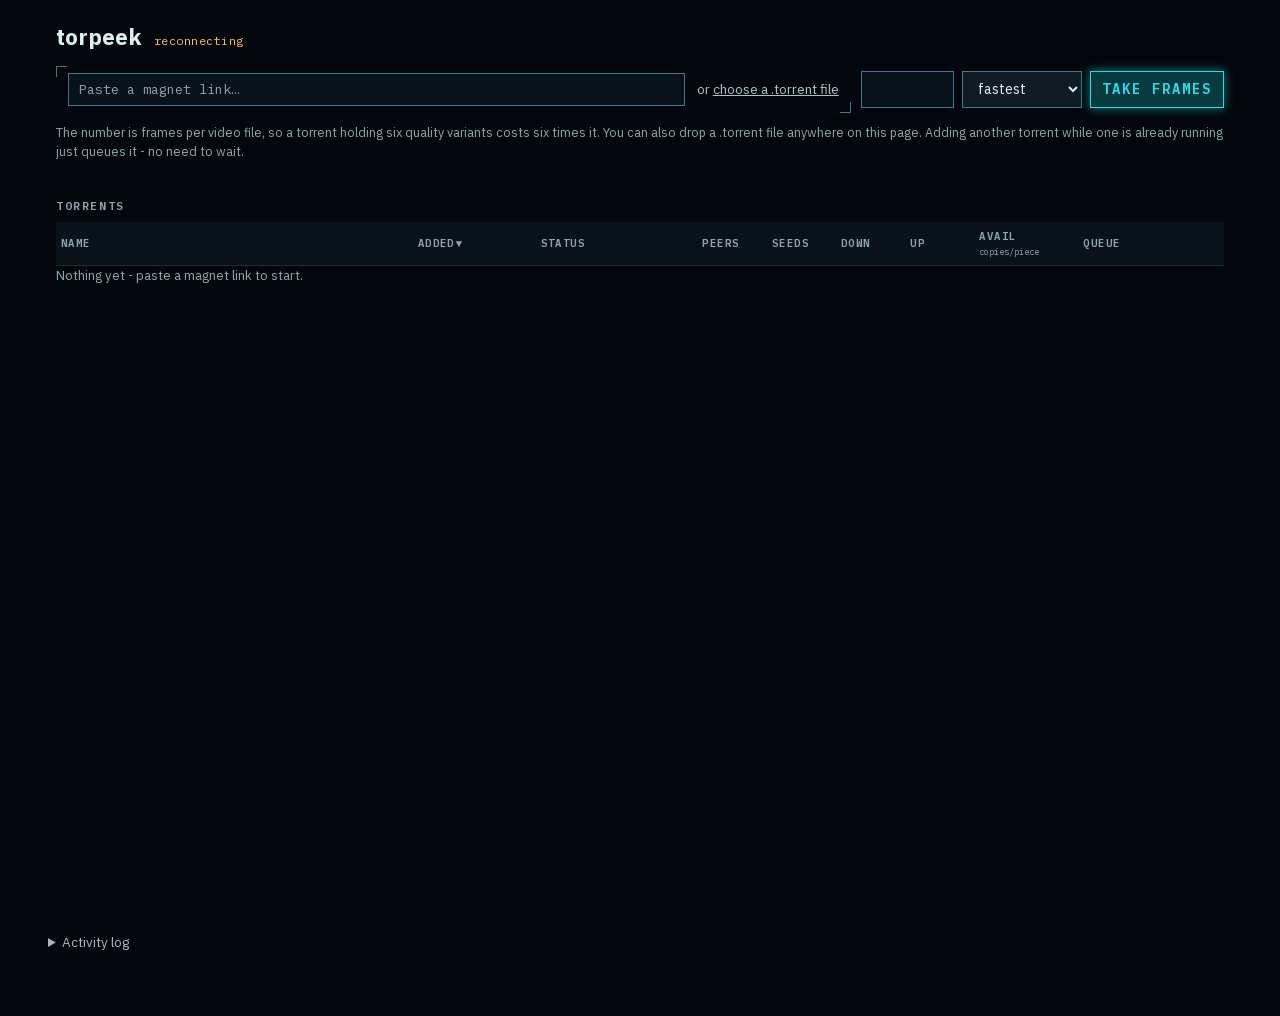
==== internal/web/assets/index.html @ 1d1e85f1 "feat(TOR-190): split app.css along its 96 section banners into area files app.css had grown to 2395 " ====
<!doctype html>
<html lang="en">
<head>
<meta charset="utf-8">
<meta name="viewport" content="width=device-width, initial-scale=1">
<title>torpeek</title>
<!-- Every reference here is relative on purpose. The UI has to work under an
     arbitrary base path such as /torpeek behind a reverse proxy, and a single
     leading slash anywhere would break that (REQUIREMENTS.md section 3.3). -->
<!-- tokens.css first, then app.css's own former contents split by area
     (TOR-190), each its own <link> rather than an @import - extending
     TOR-189's decision rather than switching away from it partway through:
     no build step ever inlines an @import away, so an @import chain would be
     a serial fetch waterfall (the browser cannot discover the next
     stylesheet until it has parsed the one before it), where a flat list of
     <link>s here lets the browser fetch all of them in parallel and keeps
     the load order - which IS load-bearing, see filelist.css's own header
     comment on the one pair of rules that still depends on it - visible in
     this file instead of hidden inside a CSS-level import.

     base.css (page shell) comes first, ahead of every area file, for the
     same reason tokens.css comes first of all: the typeface and the page's
     bare element reset are read by everything after them. The six area
     files that follow are ordered top-to-bottom the way they appear in the
     page (intake, table, the table row's own detail, the file list nested
     inside that, the frame panel nested inside THAT), then the compare
     dialog, which stands apart from the table entirely. -->
<link rel="stylesheet" href="tokens.css">
<link rel="stylesheet" href="base.css">
<link rel="stylesheet" href="intake.css">
<link rel="stylesheet" href="table.css">
<link rel="stylesheet" href="detail.css">
<link rel="stylesheet" href="filelist.css">
<link rel="stylesheet" href="framepanel.css">
<link rel="stylesheet" href="compare.css">
</head>
<body>
<div class="workspace">
  <div class="main">
    <section id="intake" class="intake">
      <!-- The page's title and its live connection indicator, moved in here
           from the left panel TOR-168 removed (see that ticket's own
           description for the panel's full former shape). Ahead of the input
           row per the project owner's call: this section is sticky, so the
           two travel with it and stay reachable without scrolling back up. -->
      <div class="intake-head">
        <h1>torpeek</h1>
        <span id="status" class="status">connecting</span>
      </div>
      <form id="start" autocomplete="off">
        <div id="dropzone" class="dropzone">
          <input id="source" name="source" type="text" spellcheck="false"
                 placeholder="Paste a magnet link…">
          <label class="browse">
            or <span class="link">choose a .torrent file</span>
            <input id="file-input" type="file" accept=".torrent" hidden>
          </label>
        </div>
        <div class="controls">
          <input id="count" name="count" type="number" min="1" step="1" inputmode="numeric"
                 aria-label="Frames per video file" title="Frames per video file">
          <select id="mode" name="mode">
            <option value="min-time">fastest</option>
            <option value="min-traffic">least traffic</option>
          </select>
          <button id="go" type="submit">Take frames</button>
        </div>
      </form>
      <p class="hint">The number is frames per video file, so a torrent holding six quality variants costs six times
        it. You can also drop a .torrent file anywhere on this page. Adding another torrent while one is
        already running just queues it - no need to wait.</p>
      <p id="error" class="error" hidden></p>
    </section>

    <!-- The torrent table, and since TOR-138 the whole of the detail too: a
         row expands and its own detail renders in a second row directly
         beneath it, rather than in one shared pane below the table. There is
         no #detail element any more, and no empty-state paragraph under the
         table either - a closed row shows nothing, which needs no sentence to
         explain it, and the one genuinely empty state (no torrents at all)
         already has #run-list-empty. app.js builds both rows per entry, so
         the tbody below stays empty here. -->
    <section id="runs" class="runs">
      <h2 class="runs-title">Torrents</h2>
      <div class="run-table-wrap">
        <table id="run-table" class="run-table">
          <thead>
            <tr>
              <th scope="col" data-sort="name" tabindex="0" role="button" aria-sort="none">Name</th>
              <th scope="col" data-sort="when" tabindex="0" role="button" aria-sort="descending">Added</th>
              <th scope="col" data-sort="status" tabindex="0" role="button" aria-sort="none">Status</th>
              <th scope="col" class="run-actions-header" aria-hidden="true"></th>
            </tr>
          </thead>
          <tbody id="run-list"></tbody>
        </table>
      </div>
      <p id="run-list-empty" class="run-list-empty">Nothing yet - paste a magnet link to start.</p>
    </section>
  </div>
</div>

<details id="log-details" class="log-details">
  <summary>Activity log</summary>
  <pre id="log" class="log"></pre>
</details>

<div id="drop-overlay" class="drop-overlay" hidden>
  <p>Drop the .torrent file to start</p>
</div>

<!-- Comparing two runs by FLIPPING, not by tiling (TOR-109). The whole point
     of the markup below is that nothing above .compare-stage, and nothing
     inside it, changes when the arm changes: the two shots are stacked on the
     same rectangle and only their visibility is toggled, so the picture is in
     exactly the same place one keypress later and the eye compares against
     its own afterimage. Everything that DOES change on a flip - which arm is
     live - is either a colour or sits below the picture. -->
<dialog id="compare" class="compare">
  <button id="compare-close" class="lightbox-close" type="button" aria-label="Close">&times;</button>
  <header class="compare-head">
    <label class="compare-arm" data-arm="a">
      <span class="compare-key" aria-hidden="true">1</span>
      <select id="compare-a" class="compare-pick" aria-label="The first set to compare"></select>
    </label>
    <label class="compare-arm" data-arm="b">
      <span class="compare-key" aria-hidden="true">2</span>
      <select id="compare-b" class="compare-pick" aria-label="The second set to compare"></select>
    </label>
  </header>

  <!-- tabindex, so the keys work the moment it opens without a person having
       to find something to focus first; the buttons below do the same jobs
       for anyone who would rather press a control than learn a key. -->
  <div id="compare-stage" class="compare-stage" tabindex="0" role="button"
       aria-label="The frame - press to flip to the other set">
    <img id="compare-shot-a" class="compare-shot" data-arm="a" alt="">
    <img id="compare-shot-b" class="compare-shot" data-arm="b" alt="">
    <div id="compare-gap" class="compare-gap"><span id="compare-gap-code" class="compare-gap-code"></span></div>
  </div>

  <p class="compare-bar">
    <button id="compare-prev" class="compare-step" type="button" aria-label="The previous position">&lsaquo;</button>
    <span id="compare-place" class="compare-place"></span>
    <button id="compare-next" class="compare-step" type="button" aria-label="The next position">&rsaquo;</button>
    <button id="compare-flip" class="compare-flip" type="button">Flip</button>
    <span id="compare-times" class="compare-times"></span>
  </p>
  <p id="compare-note" class="compare-note"></p>
  <p class="compare-keys">← → position · space, ↑ ↓ or click flips · 1 2 pick a set · esc closes</p>
</dialog>

<!-- The frame, full size (TOR-172). The panel is HUD chrome in the reference
     sheet's language - hard corners, three L-brackets, one chamfered corner,
     an uppercase label tab riding the top strip - and the picture inside it
     obeys four rules: fits at 100% means drawn at 100% (never upscaled), does
     not fit means scaled down to fit, a click goes to 100% and pans, and it
     never spills out of the panel. app.css holds the chrome and the panel's
     own arithmetic; app.js holds the scaling, the pan and its clamp.

     #lightbox-view is the new element and it is load-bearing twice over: it
     is the window the picture is clipped to (overflow: hidden, so "never
     spills out" cannot be got wrong), and its box is what app.js measures to
     decide the fit. The close button and the caption live INSIDE it on
     purpose - both sit over the footage, both carry their own ground for it
     (TOR-122), and both stay put while the picture pans beneath them. -->
<dialog id="lightbox" class="lightbox">
  <p class="lightbox-bar">
    <span class="lightbox-tab">
      <span class="lightbox-chev" aria-hidden="true">&rsaquo;&rsaquo;</span>
      frame
      <!-- The zoom readout, and the one thing in this panel wearing --accent:
           it is the state, not decoration. aria-live so a change announces
           itself to anyone who cannot see the pill fill. -->
      <span id="lightbox-zoom" class="lightbox-zoom" aria-live="polite">fit</span>
    </span>
    <span class="lightbox-ticks" aria-hidden="true"></span>
  </p>
  <div id="lightbox-view" class="lightbox-view" tabindex="0" role="button"
       aria-label="The frame - press to zoom to 100%, then the arrow keys pan it">
    <img id="lightbox-img" alt="">
    <button id="lightbox-close" class="lightbox-close" type="button" aria-label="Close">&times;</button>
    <p id="lightbox-caption" class="lightbox-caption"></p>
  </div>
  <p class="lightbox-keys">click zooms to 100% &middot; &larr; &uarr; &rarr; &darr; or the mouse pans &middot; esc closes</p>
  <!-- The two corners the dialog's own ::before/::after cannot reach: a
       bottom-left bracket and the stroke along the chamfer. A direct child of
       the dialog, NOT of the view - every bracket sits in one of the panel's
       label strips, off the footage, because a hairline in a single colour
       over arbitrary picture content is TOR-122's problem with no scrim
       available to solve it. -->
  <span class="lightbox-marks" aria-hidden="true"></span>
</dialog>

<script src="app.js"></script>
</body>
</html>
---- internal/web/assets/tokens.css ----
/* THE DESIGN SYSTEM, ON ITS OWN (TOR-189).
   Split out of app.css, where :root had grown into a real, portable design
   system - the whole palette, the type scale, the spacing rhythm and both
   glow tokens - sitting inside a 2560-line file of component rules that had
   nothing to do with any of it.

   LOADED BY A SECOND <link>, ahead of app.css, not by an @import inside
   app.css - see index.html. That is the one decision this ticket asks for,
   and it is not cosmetic: an @import would still leave this file a plain,
   separate stylesheet on disk, but it would bury that fact inside app.css's
   own request, so nothing in index.html would say a consumer could take just
   the design system. A second top-level <link> makes tokens.css a first-
   class, independently linkable resource - the actual mechanism by which
   someone wanting torpeek's colours, type and spacing WITHOUT its 2560 lines
   of .dropzone/.run-table/.compare-stage component rules can do it, by
   linking this one file and nothing else. It also keeps the dependency
   honest in the markup rather than hidden in a CSS-level import: app.css's
   component rules read var(--bg) etc. with no fallback, so app.css depends
   on this file loading first, and two ordered <link> tags say so where a
   reader of index.html can see it. @import has a second, unrelated cost this
   project cannot spend anywhere else: NO BUILD STEP means it would never be
   inlined away, so it would be a permanent extra network round-trip (the
   browser cannot discover tokens.css until it has fetched and parsed
   app.css) instead of the two parallel fetches a <link> pair gets for free.

   TOR-126 still applies: one theme, so no media query and no [data-theme]
   selector belongs here, same as it never belonged in app.css.

   Every comment below is unchanged from :root's original home in app.css -
   they explain what each token MEANS, not where the rule happens to live,
   so nothing needed rewriting to travel with it. */

:root {
  /* The design system, introduced by TOR-113. Before this the file carried
     twenty colour literals at their points of use, no custom properties, no
     theme handling and no font-family at all - so the UI rendered in
     whatever the browser defaulted to, over system chrome, with green
     accents. Everything visual now comes from here.

     The palette is variant B++ from the TOR-112 survey, chosen by the user
     after four rounds of narrowing. Its defining property is the LADDER:
     four surface values a panel can sit at, so depth is legible without
     borders. Measured, the steps are 1.070 / 1.092 / 1.129 - wider than the
     two doses it beat. If the ground is ever taken lower, do NOT take --s1
     with it, or a panel stops separating from the page.

     Single theme on purpose. B++ is dark, and there was no theme handling
     here to preserve; the light case is a second design rather than an
     inversion, and it is TOR-114. */

  /* ONE THEME, and it is a choice rather than an omission (TOR-126). torpeek
     is drawn dark, so it is drawn dark on a machine set to light too: nothing
     here reads prefers-color-scheme and nothing stamps an attribute. A second
     theme shipped briefly (TOR-114) and was removed for a reason worth
     keeping written down - because it followed the OS, the design the project
     actually chose was invisible to anyone whose system was set to light,
     which is most people, and there was no toggle to reach it with.

     What that commitment obliges: every colour on the page comes from a token
     declared right here, and body paints its own background rather than
     letting the host's ground show through. A single-theme page that inherits
     anything is a page that breaks on somebody else's default.
     TestEveryColourComesFromAToken holds the first half of that. */
  color-scheme: dark;

  /* TOR-157: one token per
     resizable run-table column rather than one shared box, because each
     column's border moves independently of the others. Read by the
     matching <th>'s own inline style (app.js sets `width: var(--col-w-KEY)`
     on each header once, at load) and overwritten in place by app.js when
     that column's border is dragged - .run-table's table-layout: fixed is
     what makes a header's width authoritative for the whole column
     regardless of a row's own content. The actions column is deliberately
     absent here: it carries no data-sort, so nothing drags its own border,
     and it keeps the plain 3.8rem app.css always gave it (see
     .run-actions-header). Defaults below match the widths this table
     already rendered at before this ticket (see .run-cell-metric and its
     siblings), so a page that has never stored anything looks unchanged. */
  --col-w-name: 20rem;
  --col-w-when: 6.5rem;
  --col-w-status: 8.75rem;
  --col-w-peers: 3.4rem;
  --col-w-seeds: 3.4rem;
  --col-w-download_bps: 3.4rem;
  --col-w-upload_bps: 3.4rem;
  --col-w-availability: 5.4rem;
  --col-w-priority: 3.4rem;

  /* The comparison stage's shape, set by app.js once per comparison from the
     first arm's own resolution (TOR-109) and never touched again while it is
     open. A layout token like the one above, and for the same kind of reason
     the divider's width is one: the stage's box must be decided BEFORE either
     frame loads and must not move afterwards, so it cannot be derived from
     whichever image happens to have arrived.

     A bare NUMBER rather than a w/h pair, which aspect-ratio accepts either
     way, because the stage also has to bound its own height (a portrait or
     4:3 source is taller than the viewport at full width) and only a number
     can be multiplied inside a calc(). */
  --compare-aspect: 1.7778;

  /* four surfaces */
  --bg:  #03070B;
  --s1:  #091218;
  --s2:  #101C24;
  --s3:  #18272F;
  /* a lift for rows under the pointer: below --s2 so hovering a row inside
     a panel does not make it look like a panel of its own */
  --hover: #16232B;

  /* TWO levels of ink carry text (TOR-158). There were three; --ink-3
     measured 4.14 / 3.87 / 3.54 / 3.14 / 3.28 against --bg / --s1 / --s2 /
     --s3 / --hover, and AA for text is 4.5, so it failed on every surface it
     was actually painted on - every muted caption, the copies/piece line,
     the magnet field's placeholder, and the em dash every absent cell
     renders. Lifting it to 4.5 would have put it within a ~1.2-1.3 contrast
     step of --ink-2 (compare the two rows below), close enough that the
     third level would stop reading as a third level - so rather than ship
     two tokens a person cannot tell apart, every point of use that is text
     folded into --ink-2, which already cleared AA everywhere. Recomputed
     after that fold, both remaining ink tokens read: */
  /*                     --bg    --s1    --s2    --s3   --hover  */
  /* --ink   (#DCEFF3):  17.02   15.91   14.57   12.91   13.51   */
  /* --ink-2 (#8CA6AF):   7.88    7.37    6.75    5.98    6.25   */
  --ink:   #DCEFF3;
  --ink-2: #8CA6AF;
  /* --ink-3 is no longer spent on text anywhere in this file - the one place
     that still reads it is .avail-swarm-dot's neutral/unknown fill (a small
     circular indicator, not text), where the applicable floor is 3.0 for a
     UI part rather than 4.5, and this value already clears it (3.87 against
     --s1, its only background). Left at its original value on purpose:
     nothing needed it to move, only text needed to stop using it. */
  --ink-3: #5C757E;

  --rule: #1A2F38;

  /* --edge (TOR-159): the resting border of an interactive control - #source,
     the frame-count number field, the mode select. Their old border was
     1px solid var(--rule) on var(--s1)/var(--s2), and --rule measures 1.36
     against --s1 - not a faint edge, no edge, since 3.0 is the floor for a
     UI part to be distinguishable at all. --rule itself is left untouched:
     it keeps doing its quiet, deliberately-near-invisible job separating
     table rows and panels elsewhere, and lifting it globally would draw
     visible lines through the whole table. --edge is a separate token for
     the different job an interactive control's edge has to do - visible at
     rest, not the accent (see --accent's own comment: nothing decorative
     wears it, and an idle input is decorative furniture, not "live" or
     "where you are"). Measured: --edge (#42778D) against --s1 is 3.83,
     against --s2 (button/select's own background) is 3.51 - both clear the
     3.0 floor with room. Focus is where the accent belongs instead: see
     the :focus-visible rules on #source, input[type="number"] and select. */
  --edge: #42778D;

  /* One accent, and it means "this is live or this is where you are" -
     nothing decorative wears it. */
  --accent:     #22E0E8;
  --accent-dim: #093A40;

  /* The semantic three, kept deliberately apart from the accent AND from
     each other. Before TOR-113 one green did duty as both the accent and
     "done", which is why a finished run and a focus ring were the same
     colour. */
  --ok:       #3BE38F;
  --ok-dim:   #0C2A1D;
  --warn:     #FFC24D;
  --warn-dim: #33260C;
  --bad:      #FF7A45;
  --bad-dim:  #331408;

  --scrim:        rgba(0, 0, 0, .66);
  --scrim-strong: rgba(0, 0, 0, .82);

  /* TWO glow tokens, and the difference is not cosmetic. box-shadow follows
     an element's BOX, so on something that paints strokes rather than a box
     - a corner bracket drawn from two borders - it paints a glowing
     rectangle, visible wherever two grounds differ. drop-shadow follows the
     painted pixels. Use --glow on a bordered chip or a filled bar; use
     --stroke-glow on anything whose shape is not its box. */
  --glow:        0 0 10px rgba(34, 224, 232, .55);
  --stroke-glow: drop-shadow(0 0 4px rgba(34, 224, 232, .7));

  /* No webfont, and that is a decision rather than an omission: torpeek is
     one folder that needs no network beyond the torrent, and it also runs
     headless on a seedbox behind somebody's proxy. A typeface fetched from
     fonts.googleapis.com would be the one part of the interface that fails
     there, silently and differently on every machine. Embedding woff2 in
     the binary is the way to a guaranteed face and would be the project's
     first binary asset - a decision worth taking on its own. */
  --sans: "Torpeek Sans", system-ui, -apple-system, "Segoe UI", Roboto, sans-serif;
  /* Every figure this tool shows is meant to be compared down a column:
     timecodes, byte counts, bits per pixel, infohashes. Monospace is
     functional here, not a costume. */
  --mono: "Torpeek Mono", ui-monospace, "SF Mono", SFMono-Regular, Menlo, Consolas, monospace;

  /* The page's own body size. A token rather than a number written into
     `body` alone because since TOR-138 there is a second place that has to
     state it: the detail renders inside the torrent table, whose rows are
     deliberately smaller (.82rem), and a detail inheriting the table's row
     size would come out a size smaller than it did in the pane it moved out
     of. Two places, one value. */
  --text: 14px;

  --track: .14em;
}
---- internal/web/assets/base.css ----
/* THE PAGE SHELL (TOR-190).
   Split out of app.css along with the rest of its 96 section banners: the
   embedded typeface (TOR-120), the page's one global reset (body/h1-h3),
   the workspace's own flex shell (.workspace/.main), and the two widgets
   that belong to the page as a whole rather than to any one feature area -
   the drag-and-drop overlay and the activity log.

   Loaded right after tokens.css and before every area file below, the same
   way tokens.css itself is loaded ahead of everything (TOR-189): the
   typeface and the page shell are read by every area that follows, so
   nothing here should depend on anything after it. Order among the area
   files below this one is NOT load-bearing on its own - each area's
   classes are its own namespace - except where a rule's own comment says
   otherwise (see table.css's .run-priority and filelist.css's
   .picker-item[data-detail] for the two places order still decides which
   value wins at equal specificity). */

/* THE TYPEFACE, EMBEDDED (TOR-120).
   Subsets of IBM Plex, Copyright 2017 IBM Corp., SIL Open Font License 1.1.
   Full licence text: packaging/licenses/fonts/OFL.txt, and in every release
   archive under licenses/fonts/. Provenance and hashes: third_party/fonts.lock.

   Presented here as "Torpeek Sans" and "Torpeek Mono" because IBM Plex is
   released `with Reserved Font Name "Plex"`, and OFL clause 3 forbids a
   Modified Version from using a reserved name as the primary name shown to
   users. Every file below is a subset, and a subset deletes glyphs, so every
   file below is a Modified Version. The rename is the licence being obeyed, not
   a disguise - the typeface is IBM Plex and the notices say so.

   Loaded by relative URL from the binary's own embedded filesystem, never from
   fonts.googleapis.com: the UI runs headless on a seedbox behind somebody's
   proxy, where an external face fails silently and differently per machine.

   Latin, Latin Extended and Cyrillic only. That is a deliberate stopping point,
   not full coverage: prose and labels are English, but the UI also renders
   torrent names, which are arbitrary text in arbitrary scripts. A name in a
   script not covered here falls through the stack in --sans/--mono to the
   system face, per glyph, and renders - it does not go tofu. Covering every
   script would cost megabytes to prevent nothing.

   The sans is one variable file per subset spanning 400-700; the mono is two
   static weights, because Google publishes no variable cut of Plex Mono. See
   third_party/fonts.lock for why that asymmetry is the smaller answer. */

@font-face {
  font-family: "Torpeek Sans";
  font-style: normal;
  font-weight: 400 700;
  font-display: swap;
  src: url("fonts/plex-sans-var-latin.woff2") format("woff2");
  unicode-range: U+0000-00FF, U+0131, U+0152-0153, U+02BB-02BC, U+02C6, U+02DA, U+02DC, U+0304, U+0308, U+0329, U+2000-206F, U+20AC, U+2122, U+2191, U+2193, U+2212, U+2215, U+FEFF, U+FFFD;
}
@font-face {
  font-family: "Torpeek Sans";
  font-style: normal;
  font-weight: 400 700;
  font-display: swap;
  src: url("fonts/plex-sans-var-latin-ext.woff2") format("woff2");
  unicode-range: U+0100-02BA, U+02BD-02C5, U+02C7-02CC, U+02CE-02D7, U+02DD-02FF, U+0304, U+0308, U+0329, U+1D00-1DBF, U+1E00-1E9F, U+1EF2-1EFF, U+2020, U+20A0-20AB, U+20AD-20C0, U+2113, U+2C60-2C7F, U+A720-A7FF;
}
@font-face {
  font-family: "Torpeek Sans";
  font-style: normal;
  font-weight: 400 700;
  font-display: swap;
  src: url("fonts/plex-sans-var-cyrillic.woff2") format("woff2");
  unicode-range: U+0301, U+0400-045F, U+0490-0491, U+04B0-04B1, U+2116;
}
@font-face {
  font-family: "Torpeek Mono";
  font-style: normal;
  font-weight: 400;
  font-display: swap;
  src: url("fonts/plex-mono-400-latin.woff2") format("woff2");
  unicode-range: U+0000-00FF, U+0131, U+0152-0153, U+02BB-02BC, U+02C6, U+02DA, U+02DC, U+0304, U+0308, U+0329, U+2000-206F, U+20AC, U+2122, U+2191, U+2193, U+2212, U+2215, U+FEFF, U+FFFD;
}
@font-face {
  font-family: "Torpeek Mono";
  font-style: normal;
  font-weight: 400;
  font-display: swap;
  src: url("fonts/plex-mono-400-latin-ext.woff2") format("woff2");
  unicode-range: U+0100-02BA, U+02BD-02C5, U+02C7-02CC, U+02CE-02D7, U+02DD-02FF, U+0304, U+0308, U+0329, U+1D00-1DBF, U+1E00-1E9F, U+1EF2-1EFF, U+2020, U+20A0-20AB, U+20AD-20C0, U+2113, U+2C60-2C7F, U+A720-A7FF;
}
@font-face {
  font-family: "Torpeek Mono";
  font-style: normal;
  font-weight: 400;
  font-display: swap;
  src: url("fonts/plex-mono-400-cyrillic.woff2") format("woff2");
  unicode-range: U+0301, U+0400-045F, U+0490-0491, U+04B0-04B1, U+2116;
}
@font-face {
  font-family: "Torpeek Mono";
  font-style: normal;
  font-weight: 600;
  font-display: swap;
  src: url("fonts/plex-mono-600-latin.woff2") format("woff2");
  unicode-range: U+0000-00FF, U+0131, U+0152-0153, U+02BB-02BC, U+02C6, U+02DA, U+02DC, U+0304, U+0308, U+0329, U+2000-206F, U+20AC, U+2122, U+2191, U+2193, U+2212, U+2215, U+FEFF, U+FFFD;
}
@font-face {
  font-family: "Torpeek Mono";
  font-style: normal;
  font-weight: 600;
  font-display: swap;
  src: url("fonts/plex-mono-600-latin-ext.woff2") format("woff2");
  unicode-range: U+0100-02BA, U+02BD-02C5, U+02C7-02CC, U+02CE-02D7, U+02DD-02FF, U+0304, U+0308, U+0329, U+1D00-1DBF, U+1E00-1E9F, U+1EF2-1EFF, U+2020, U+20A0-20AB, U+20AD-20C0, U+2113, U+2C60-2C7F, U+A720-A7FF;
}
@font-face {
  font-family: "Torpeek Mono";
  font-style: normal;
  font-weight: 600;
  font-display: swap;
  src: url("fonts/plex-mono-600-cyrillic.woff2") format("woff2");
  unicode-range: U+0301, U+0400-045F, U+0490-0491, U+04B0-04B1, U+2116;
}

/* THE TOKEN RULE MOVED (TOR-189): the whole design system that used to sit
   here as :root - the palette, the type scale, the spacing rhythm, both glow
   tokens, --col-w-* and --compare-aspect included - now lives in its own
   stylesheet, tokens.css, loaded by a second <link> ahead of this file (see
   index.html and tokens.css's own header comment for why a <link> and not an
   @import). Every comment that explains what a token MEANS travelled with it
   unchanged; only the file moved. Every :root reference elsewhere in this
   file - and there are many, in comments explaining a component's own
   colour choice - still means exactly what it always meant, just not in this
   file any more. */

body {
  margin: 0;
  font: var(--text)/1.5 var(--sans);
  background: var(--bg);
  color: var(--ink);
}

h1 { font-size: 1.4rem; margin: 0; }
h2 { font-size: 1rem; margin: 0; }
h3 {
  font-size: .72rem;
  margin: .6rem 0 .2rem;
  font-family: var(--mono);
  font-weight: 600;
  color: var(--ink-2);
  text-transform: uppercase;
  letter-spacing: var(--track);
}

/* The whole page: one column that starts with the pinned intake - which
   since TOR-168 also carries the page's title and its live connection
   indicator, the left panel's two occupants before that ticket removed the
   panel and its divider (see TOR-168's own ticket description for their
   former shape, kept accurate there in case either is wanted back) - above
   the torrent table, with the selected torrent's detail below.
   Narrow viewports drop the forced full-height minimum, which mattered when
   a second column had to be kept the same height as this one. */
.workspace {
  display: flex;
  align-items: stretch;
  min-height: 100vh;
  max-width: 76rem;
  margin: 0 auto;
}

@media (max-width: 52rem) {
  .workspace { min-height: 0; }
}

.main {
  flex: 1 1 0;
  min-width: 0;
  box-sizing: border-box;
  padding: 1.25rem 1.5rem 4rem;
}

@media (max-width: 52rem) {
  .main { padding: 1.25rem 1rem 4rem; }
}

/* Drag-and-drop feedback, shown while a file is dragged over the page. */
.drop-overlay {
  position: fixed;
  inset: 0;
  display: flex;
  align-items: center;
  justify-content: center;
  background: var(--accent-dim);
  border: .4rem dashed var(--accent);
  z-index: 10;
  pointer-events: none;
}
/* A class selector otherwise beats the UA rule for [hidden] at equal
   specificity, which would leave this shown at page load. */
.drop-overlay[hidden] { display: none; }
.drop-overlay p {
  background: var(--s1);
  color: var(--ink);
  padding: .75rem 1.25rem;
  border-radius: .5rem;
  font-size: 1.1rem;
  font-weight: 500;
}

/* body no longer carries page padding - the workspace above provides its
   own - so this recreates it for what comes after: the same horizontal
   gutter and max-width, still centered. */
.log-details { max-width: 76rem; margin: 2rem auto 4rem; padding: 0 1rem; box-sizing: border-box; }
.log-details summary { cursor: pointer; font-size: .85rem; opacity: .75; }
.log {
  max-height: 22rem;
  overflow: auto;
  padding: .6rem;
  background: var(--s2);
  font-family: var(--mono);
  font-size: .74rem;
  color: var(--ink-2);
  white-space: pre-wrap;
  margin-top: .5rem;
}
---- internal/web/assets/intake.css ----
/* THE INTAKE (TOR-190).
   Split out of app.css: the pinned upload bar - magnet field, mode select,
   Take frames, the drop target - and everything in it, plus .status, the
   live connection indicator that sits beside the title in .intake-head.
   .status moved here from its old spot next to h1-h3 in the source file;
   it is intake-only markup (index.html's #status lives inside
   .intake-head) and had no reason to sit with the page's bare element
   resets once those and it no longer had to share one file. */

/* Intake: magnet field, mode select and Take frames on one line - a magnet
   is pasted, never read, so the field does not need to be wide - plus the
   drop target for a .torrent file.

   PINNED TO THE VIEWPORT, not merely placed above the table (TOR-137). Source
   order alone was not enough and the difference is measurable: the document
   is what scrolls here, so with a torrent open and its grid below, scrolling
   carried the intake's top from 20px to -543px and off the screen entirely.
   "зафиксировано всегда сверху" means a person can paste a magnet without first
   scrolling back up past a screenful of frames.

   It needs its own opaque ground: a sticky element with a transparent
   background lets whatever scrolls beneath show through it, which on a grid
   of thumbnails is unreadable. The padding compensates for .main's own top
   padding, which the element now slides over. */
.intake {
  position: sticky;
  top: 0;
  z-index: 3;
  margin: 0 0 1.5rem;
  padding: 1.25rem 0 .8rem;
  margin-top: -1.25rem;
  background: var(--bg);
}

/* The title and the live connection indicator, TOR-168's addition to this
   section - the left panel's only two occupants before that ticket removed
   the panel. .panel-header supplied their side-by-side layout there; it is
   gone with the panel, so this is that arrangement's new home. Baseline
   alignment is what keeps a short mono status word sitting on the same line
   as the much larger h1 rather than at its top. */
.intake-head {
  display: flex;
  align-items: baseline;
  gap: .75rem;
  flex-wrap: wrap;
  margin: 0 0 .75rem;
}

.status { font-family: var(--mono); font-size: .74rem; color: var(--ink-2); letter-spacing: .04em; }
.status[data-state="live"] { color: var(--accent); opacity: 1; }
.status[data-state="lost"] { color: var(--warn); opacity: 1; }

form { display: flex; align-items: center; gap: .6rem; flex-wrap: nowrap; }

@media (max-width: 52rem) {
  form { flex-wrap: wrap; }
}

/* TOR-173: was `border: 1px dashed var(--rule)`, at 1.36 against --s1 -
   effectively no edge (see --edge's own comment: 3.0 is the floor for a UI
   part to be distinguishable at all), while TOR-159 lit every control this
   frame encloses. Two decisions, not one colour swap:

   THE DASH DROPPED. A dashed rectangle is the conventional "drop it here"
   cue, but the drop handler is on `document` with a page-wide #drop-overlay
   (see below) and .hint says so - dropping works anywhere on the page, so a
   dashed box around just this row promised a narrower target than the truth.
   Solid, hard-cornered brackets read as this row's own frame rather than as
   a target, which is what the truth actually is.

   HARD CORNERS, REUSING .run-detail::before's TECHNIQUE (border-radius: .5rem
   was rounded; the reference sheet's vocabulary is not). Two short strokes
   per corner rather than a closed rectangle - the same "space instead of
   borders" HUD idiom .run-detail::before's own comment records, applied to a
   one-line row instead of a whole panel. Deliberately NO filter: var(--stroke-
   glow) here, unlike .run-detail::before - that glow is accent-tinted, and
   --accent is reserved for "this is live or this is where you are" (:root);
   a permanently accented intake would be exactly the furniture-spending that
   rule exists to prevent. Focus already owns the accent, on #source itself.

   --edge, the same token every control inside this row already rests on:
   4.09 against --bg (this row's own background, painted by .intake) and 3.83
   against --s1 - both clear the 3.0 floor with room, and sharing the token
   makes the frame read as part of the same family as what it encloses rather
   than a leftover in the old, quieter --rule. */
.dropzone {
  position: relative;
  flex: 1 1 auto;
  min-width: 0;
  display: flex;
  align-items: center;
  gap: .75rem;
  flex-wrap: wrap;
  padding: .45rem .75rem;
}
.dropzone::before, .dropzone::after {
  content: "";
  position: absolute;
  width: 10px;
  height: 10px;
  pointer-events: none;
}
.dropzone::before {
  top: 0; left: 0;
  border-top: 1px solid var(--edge);
  border-left: 1px solid var(--edge);
}
.dropzone::after {
  bottom: 0; right: 0;
  border-bottom: 1px solid var(--edge);
  border-right: 1px solid var(--edge);
}

#source {
  flex: 1 1 14rem;
  min-width: 8rem;
  padding: .45rem .6rem;
  font-family: var(--mono);
  font-size: .82rem;
  border: 1px solid var(--edge);
  border-radius: 0;
  background: var(--s1);
  color: var(--ink);
}
#source::placeholder { color: var(--ink-2); }
/* Focus is where the accent belongs (see --accent's own comment in :root):
   the resting edge is --edge, deliberately not the accent, so focus has to
   say so itself rather than borrowing whatever the border already wears -
   otherwise a focused field and an idle one would look the same. Shared by
   the whole intake row, so tabbing through it reads as one consistent
   control set rather than the magnet field getting special treatment. */
#source:focus-visible,
input[type="number"]:focus-visible,
select:focus-visible {
  outline: 2px solid var(--accent);
  outline-offset: -1px;
  border-color: var(--accent);
}

.browse { font-size: .85rem; opacity: .8; cursor: pointer; white-space: nowrap; }
.browse .link { text-decoration: underline; }

.controls { flex: 0 0 auto; display: flex; gap: .5rem; flex-wrap: nowrap; }
/* input is deliberately absent from the rule below: #source has its own,
   and a number field wants the same border and radius as a select without
   the select's width. 4.5rem holds four digits and keeps the intake one
   line. */
input[type="number"] {
  width: 4.5rem;
  padding: .45rem .6rem;
  font-family: var(--mono);
  font-variant-numeric: tabular-nums;
  border: 1px solid var(--edge);
  border-radius: 0;
  background: var(--s1);
  color: var(--ink);
}

select, button {
  padding: .45rem .7rem;
  font: inherit;
  border-radius: 0;
  background: var(--s2);
  color: var(--ink);
  border: 1px solid var(--edge);
}
/* Take frames is the one filled control on the page: it is the thing that
   spends traffic, and it should look like it. */
button[type="submit"] {
  font-family: var(--mono);
  font-weight: 600;
  text-transform: uppercase;
  letter-spacing: var(--track);
  background: var(--accent-dim);
  color: var(--accent);
  border-color: var(--accent);
  box-shadow: var(--glow);
}
button:hover:not(:disabled) { border-color: var(--accent); }
button:disabled { opacity: .5; }

.hint { font-size: .78rem; color: var(--ink-2); margin: .6rem 0 0; }
.error { color: var(--bad); }
---- internal/web/assets/table.css ----
/* THE TORRENT TABLE (TOR-190).
   Split out of app.css: the sortable table itself (TOR-62), its sticky
   header and draggable columns (TOR-157), the nine live columns (TOR-139),
   and each row's own status badge and actions.

   .run-progress lands here, not in framepanel.css, even though its own
   banner comment below ("in the panel row") reads like it could belong to
   a file's frame panel: app.js builds it inside the run TABLE row's status
   cell (buildLiveColumnHeaders), not inside a file's own detail - it is
   the row's segmented progress bar, one level above any file. This is
   exactly the kind of banner TOR-190 asked to be checked against the JS
   that actually builds the markup rather than assumed from its prose. */

/* TOR-137: the torrent table's new home, between the pinned intake above and
   the detail pane below. */
.runs { margin: 0 0 1.5rem; }
.runs-title {
  font-size: .72rem;
  font-family: var(--mono);
  font-weight: 600;
  color: var(--ink-2);
  text-transform: uppercase;
  letter-spacing: var(--track);
  margin: 0 0 .5rem;
}

/* The torrent list: a sortable table (TOR-62) rather than a stack of cards,
   so a library of any size costs one line per torrent instead of three. The
   wrap is what scrolls - the table itself just grows - and the header row
   stays put (position: sticky) so the sort controls are never scrolled away.

   TOR-137 first bounded this to 22rem so it would scroll inside a fixed box.
   That is removed deliberately, and TOR-138 is why: the table now grows rows
   that expand into the whole detail panel, and a panel of frames inside a
   352-pixel scroll window is not what an accordion is for. So the table grows
   and the PAGE scrolls, with the intake pinned above it. Do not put a bounded
   scroll box back here - an expanded row needs the page's own height.

   overflow-x stays. It is the horizontal escape hatch for a narrow viewport,
   and it is also the reason the detail's own content must keep its
   min-content width small - though TOR-157's table-layout: fixed changed
   WHY: a colspanned cell is excluded from the fixed algorithm's column-width
   pass entirely, so a wide detail can no longer widen the table or resize
   any other row's columns the way it could under automatic layout (the
   RUN_TABLE_COLUMNS colspan just gets whatever the nine columns currently
   sum to, draggable borders included). What is still true, and still the
   reason for it: that cell's fixed width can be narrower than its content
   wants, and without a min-content kept small, the content would overflow
   its own box rather than wrap - visible spillage instead of a reflow.
   Everything inside .run-detail either wraps, ellipsises or has a min-width
   of a pixel per block, so the measured min-content of a detail row stays
   under whatever the columns currently sum to. */
.run-table-wrap { overflow-x: auto; }
/* TOR-158: was opacity: .6 on the inherited full-strength --ink, dimming a
   sentence a person needs to read (it is the only thing on the page telling
   them nothing is loaded yet) rather than the muted --ink-2 it is meant to
   read as. An explicit token instead of an opacity guess: legible at a
   known, measured strength. */
.run-list-empty { font-size: .82rem; color: var(--ink-2); margin: 0; }

/* table-layout: fixed (TOR-157) is what makes a column's width absolute
   rather than a hint the browser can override from content: with the
   default automatic layout a column cannot shrink below its own content's
   width (a magnet's whole name, unbreakable), which is exactly what
   dragging a border narrower has to be able to do. Fixed layout reads every
   column's width off its <th> alone (app.js sets each one from the
   --col-w-* tokens above) and holds every row to it regardless of what a
   cell contains - the same guarantee .run-name's own overflow: hidden;
   text-overflow: ellipsis (below) then turns into "…" instead of a shoved
   layout. width: 100% still matters under fixed layout: the used width is
   the GREATER of it and the columns' own summed widths, so it fills the
   pane by default and, the moment a drag makes that sum wider than 100%, it
   simply loses the comparison and the table grows past the pane instead -
   which is what pushes .run-table-wrap's own overflow-x: auto rather than
   the page. */
.run-table { width: 100%; table-layout: fixed; border-collapse: collapse; font-size: .82rem; }
.run-table th, .run-table td { padding: .4rem .3rem; text-align: left; vertical-align: middle; }

.run-table thead th {
  position: sticky;
  /* Sticky within the wrap, which since TOR-137's cap was removed has no
     height to scroll inside - so today the header travels with the page and
     tucks under the pinned intake rather than coming to rest below it.
     Measured rather than guessed, twice now: the intake was 130px tall when
     TOR-139 first measured it; TOR-168 moved the page's title and its live
     status indicator into the intake, ahead of the input row, and the
     re-measured height at a 1440px window is 173px. Neither number changes
     top: 0 here, which never depended on the exact height - it just accepts
     that the header comes to rest hidden behind the intake rather than
     computing an offset in rem, which would be wrong again the moment the
     hint line wraps (or, now, the moment the title/status row wraps).

     Left as it is on purpose, and TOR-139's own decision, now that it has
     six more columns to make room for, is to leave it exactly here rather
     than change how the header comes to rest: .run-table-wrap's own
     overflow-x: auto is already the answer to a table wider than the pane
     (see that rule's own comment), and the six new cells are the narrowest
     things in the row (.run-cell-metric) rather than additional prose, so
     the table only actually needs that escape hatch at widths this pane was
     already tight at before that ticket. TOR-168 later widened the pane by
     removing the left panel: measured at a 1440px window, the nine columns
     (1079px) now fit inside the pane (1168px) with no overflow at all - see
     TOR-168's own ticket for the before/after numbers, and TOR-164 (not
     TOR-166, which TOR-168's own text names by mistake - TOR-166 is the
     unrelated top-up pricing ticket) for whatever of the overflow this
     leaves at a narrower window. */
  top: 0;
  z-index: 2;
  background: var(--s1);
  font-family: var(--mono);
  font-size: .66rem;
  font-weight: 600;
  text-transform: uppercase;
  letter-spacing: var(--track);
  color: var(--ink-2);
  white-space: nowrap;
  /* TOR-157: a dragged column can go as narrow as COLUMN_MIN_WIDTH (app.js),
     narrower than a label like "Availability" - clipped rather than left to
     overflow into the next header, the same reason .run-name gets an
     ellipsis instead of a shoved layout. */
  overflow: hidden;
  text-overflow: ellipsis;
  border-bottom: 1px solid var(--rule);
  cursor: pointer;
  user-select: none;
}
/* Fixed (TOR-157): the actions column carries no data-sort and its border
   never drags, so unlike every other header it keeps a plain, un-tokened
   width here instead of a --col-w-* var - table-layout: fixed still needs
   it stated on the header cell itself, since a <td>'s own width (see
   .run-cell-actions) is no longer read for column sizing. */
.run-table thead th.run-actions-header { cursor: default; width: 3.8rem; }
.run-table thead th:focus-visible { outline: 2px solid var(--accent); outline-offset: -2px; }
.run-table thead th[aria-sort]::after { display: inline-block; width: .9em; text-align: center; }
.run-table thead th[aria-sort="ascending"]::after { content: "▲"; }
.run-table thead th[aria-sort="descending"]::after { content: "▼"; }

/* TOR-157: the drag handle sitting inside every sortable header (app.js
   appends one .col-resizer span per <th data-sort>, after buildLiveColumnHeaders
   has built all nine). position: sticky on .run-table thead th above already
   gives each header its own containing block, so this needs nothing extra to
   anchor to its header rather than the table. Transparent at rest,
   --accent-dim on hover/focus/drag - deliberately narrow, since a column
   border sits inside a clickable sort control and must not read as large a
   target as that. */
.col-resizer {
  position: absolute;
  top: 0;
  right: 0;
  bottom: 0;
  width: 6px;
  cursor: col-resize;
  background: transparent;
  touch-action: none;
}
.col-resizer:hover, .col-resizer.dragging { background: var(--accent-dim); }

.run-row { border-bottom: 1px solid var(--rule); }
.run-row:hover { background: var(--hover); }
/* An open row wears the accent, which is the design system's own rule for it
   (see :root): "this is live or this is where you are". With the accordion
   several rows can be where you are at once, and the marking says so for each
   of them. The inset rail continues down the detail cell below (see
   .run-detail-cell), so an open torrent and its detail read as one block
   rather than as a row and a loose panel under it.

   The bottom rule goes transparent rather than away: a line between the
   torrent and its own detail would cut that block in half at exactly the
   place it must not be. Transparent rather than `border-bottom: none`, so the
   row keeps the same height open as closed and opening one does not nudge
   every row below it by a pixel. */
.run-row[data-expanded="true"] {
  background: var(--accent-dim);
  box-shadow: inset 3px 0 0 var(--accent);
  border-bottom-color: transparent;
}

/* A name is cut off, not shredded. Before TOR-157 this cell needed its own
   `max-width: 0` / `width: 100%` trick to shrink below its content at all -
   an automatic-layout table cell is sized by its content otherwise, and a
   long name would push the other columns out rather than truncate. Now that
   .run-table is table-layout: fixed, the column's width comes solely from
   its <th> (--col-w-name, draggable) and every cell in it is held there
   regardless of content, so the trick is gone; .run-name's own
   overflow: hidden; text-overflow: ellipsis (below) is what still turns an
   over-long name into "…" rather than nothing at all. min-width: 0 stays -
   without it a flex child's default min-width: auto would keep .run-row-main
   from shrinking past its own content, defeating the ellipsis one level in. */
.run-cell-name { min-width: 0; }
.run-row-main {
  display: flex;
  align-items: baseline;
  gap: .3rem;
  width: 100%;
  min-width: 0;
  text-align: left;
  background: none;
  border: none;
  padding: 0;
  margin: 0;
  font: inherit;
  color: inherit;
  cursor: pointer;
}

/* The disclosure triangle, deliberately the same object as .picker-open one
   level down (TOR-182 moved that mark onto the file's own row in the list,
   from the .file-toggle-icon that used to sit on each file card's title
   line): opening a torrent and opening one of its files are the same gesture,
   so they should not be two different marks. A fixed width, so the name
   starts at the same x whichever way the triangle points. */
.run-toggle-icon {
  flex: 0 0 auto;
  width: .7em;
  opacity: .6;
}
.run-toggle-icon::before { content: "▸"; }
.run-row-main[aria-expanded="true"] .run-toggle-icon::before { content: "▾"; }

.run-name {
  flex: 1 1 auto;
  min-width: 0;
  font-weight: 500;
  overflow: hidden;
  text-overflow: ellipsis;
  white-space: nowrap;
}
.run-meta { display: block; font-family: var(--mono); font-size: .64rem; letter-spacing: -.01em; color: var(--ink-2); overflow-wrap: anywhere; white-space: normal; margin-top: .1rem; }

/* TOR-141: a run that is going nowhere reads differently from one that is
   merely slow - that distinction is the ticket's own acceptance criterion,
   and colour is what makes it legible at a glance rather than only on
   careful reading. --warn is the same amber "queued"/"needs-action"/
   "partial" already wear (see .run-badge below) for the same reason: this
   is a row that wants attention, not a row that is broken (--bad) or a row
   quietly working (the plain --ink-2 every other .run-meta line uses). */
.run-meta[data-stall="true"] { color: var(--warn); font-weight: 600; }

/* TOR-117: a name read off a magnet's own dn= is not confirmed - anyone can
   put anything after it - so it must never look like one. Italic plus the
   same muted ink .run-meta already uses is the smallest difference that
   still reads as "not settled yet"; the title attribute (app.js) carries the
   rest of the explanation. Shared by .run-name and .run-detail-title, the
   only two places a name is shown. */
.run-name-provisional { font-style: italic; color: var(--ink-2); }

.run-cell-when { white-space: nowrap; font-family: var(--mono); font-size: .72rem; color: var(--ink-2); font-variant-numeric: tabular-nums; }
.run-cell-status { white-space: nowrap; }
/* Deliberately NOT nowrap-with-a-max-width, which is what this was first and
   why TOR-121 exists: before TOR-157 an unshrinkable cell here would have
   taken its width from .run-cell-name's own `max-width: 0` trick, which gave
   the somewhere it stole from a name. TOR-157's table-layout: fixed removed
   that trick - no column can grow for content any more - so today an
   unshrinkable, over-long line here would simply overflow its own fixed
   column instead. The label is short (metaLabel in app.js), so there is
   nothing to constrain there; an error message is the one long thing that
   still lands here, and it is allowed to wrap rather than risk that. */
.run-cell-status .run-meta { max-width: 11rem; }

/* THE SIX LIVE COLUMNS (TOR-139): peers, seeds, both rates, availability and
   queue position. One shape for all of them - narrow, monospace,
   tabular-nums, right-aligned - because they are figures meant to be
   compared straight down a column, the exact reasoning the --mono token's
   own comment gives for every other number in this file. Right-aligned is
   new among this table's own cells (name/when/status all read left to
   right); a column of right-aligned digits lines up on the ones place, which
   is the one thing that makes a column of numbers scannable at a glance -
   left-aligned, "8" and "142" line up on nothing.

   The `.run-table td` in the selector is not decoration: `.run-table th,
   .run-table td` above already sets text-align left at two classes' worth of
   specificity, and a bare `.run-cell-metric` rule (one class) would lose to
   it silently, leaving every figure here flush left with nothing to say why.

   No `width` here since TOR-157: table-layout: fixed reads a column's width
   off its <th> alone (see --col-w-peers etc. and .run-table's own comment),
   so a td's own width is never consulted for layout - the figure just sits
   wherever its column ends up. */
.run-table td.run-cell-metric {
  white-space: nowrap;
  text-align: right;
  font-family: var(--mono);
  font-size: .72rem;
  color: var(--ink);
  font-variant-numeric: tabular-nums;
}
/* ABSENT IS NOT ZERO (app.js's ABSENT constant, and this ticket's own
   opening argument). The placeholder em dash reads a step dimmer than the
   figures themselves - down at --ink-2 now (TOR-158): the base rule above
   used to be --ink-2 and this override --ink-3, which put the dimmer of the
   two below AA on every surface it rendered on. Lifting --ink-3 to AA would
   have landed it within a contrast step of --ink-2 - indistinguishable, not
   fixed - so instead the base figure moved up to full --ink and the absent
   state kept --ink-2, the same two tokens, swapped, both already clearing
   AA everywhere. The em dash's own shape still carries the rest of the
   signal: it cannot be mistaken for a digit regardless of colour. */
.run-table td.run-cell-metric[data-absent="true"] { color: var(--ink-2); }

/* Two lines, the same shape .run-cell-status gives a badge and its .run-meta
   underneath: the copies-per-piece figure on top, and how many pieces no
   connected peer holds at all directly under it - both from the one swarm
   reading (listing.go's Availability), never shown split across two rows'
   worth of a person's attention. */
.run-cell-availability-value { display: block; }
/* nowrap + ellipsis rather than letting this wrap: measured in a real
   browser, "N of M unavailable" wrapped to three lines at this column's
   width and made the row taller than every other one - the row height this
   ticket's own six columns must not disturb was worth more than a few
   digits, and the full sentence is one hover away (availabilityCellTitle). */
.run-cell-availability-meta {
  display: block;
  margin-top: .05rem;
  white-space: nowrap;
  overflow: hidden;
  text-overflow: ellipsis;
}

/* Two lines, the same shape .run-cell-availability uses: the position the
   server actually holds this row at on top, and the priority level under it
   (TOR-140) - the level only when it is not the default, so a queue nobody
   has reordered shows a plain column of positions and one that has been
   reordered says so on exactly the rows that moved. The controls that change
   it are NOT here: this stays a figure column (see .run-cell-metric's own
   rule), and the ▲/▼ pair lives in .run-cell-actions with the row's other
   verbs. Wider than the 2.6rem TOR-139 gave it because "normal" is not shown
   but "high" and "low" are, and a wrapped level would make the row taller
   than every other one - the same measurement .run-cell-availability-meta
   records. */
.run-cell-queue-value { display: block; }
.run-cell-queue-meta {
  display: block;
  margin-top: .05rem;
  white-space: nowrap;
  overflow: hidden;
  text-overflow: ellipsis;
}

/* Header cells for the same six columns. Left-aligned like every other
   header in this table (unlike their own data cells) - .run-table thead th's
   own rule already sizes and cases the label, so nothing here needs to
   repeat it, and (TOR-157) nothing here sets a width either any more: each
   header's width comes from app.js's own inline `style.width =
   "var(--col-w-KEY)"`, set once per <th data-sort> so table-layout: fixed
   has something authoritative to read column by column instead of one class
   shared by four differently-resizable headers (.run-cell-metric-header
   used to be exactly that: peers, seeds, download_bps and upload_bps all
   wore it, which would have made all four resize together). The unit line
   (.run-th-unit) still gives the availability header its own second line so
   its figure's unit is legible without a tooltip nobody opens, per that
   ticket's acceptance criterion. */
.run-th-label { display: block; }
.run-th-unit {
  display: block;
  font-size: .55rem;
  font-weight: 400;
  text-transform: none;
  letter-spacing: 0;
  color: var(--ink-2);
  margin-top: .05rem;
}

/* Wider than the 1.6rem one ✕ needed: since TOR-140 a waiting row also
   carries the two buttons that move it up and down the queue, and they
   belong here rather than in the Queue cell because this is the column the
   row's VERBS live in - the figure columns stay figures. No `width` here
   since TOR-157 (see .run-table thead th.run-actions-header, which is where
   this column's fixed 3.8rem now actually lives under table-layout: fixed). */
.run-cell-actions { text-align: right; white-space: nowrap; }
.run-cancel,
.run-priority {
  border: none;
  background: none;
  opacity: .55;
  cursor: pointer;
  font-size: .9rem;
  line-height: 1;
  padding: .3rem .4rem;
  border-radius: .3rem;
}
.run-cancel:hover,
.run-priority:hover { opacity: 1; background: var(--hover); }
/* The queue arrows are a step smaller and a step quieter than Cancel. Cancel
   destroys a run and this only reorders one, and a control that reads as
   equally weighty as the destructive one next to it is a control people
   hesitate over. */
.run-priority { font-size: .7rem; padding: .3rem .15rem; opacity: .45; }
/* Disabled at the ends of the band (app.js's syncEntry) - shown, not hidden,
   so the pair does not jump sideways under the cursor as a torrent reaches
   the top of the queue. It has to READ as unavailable, hence the dimming and
   the cursor, or a person clicks it and concludes the feature is broken. */
.run-priority:disabled { opacity: .15; cursor: default; }
.run-priority:disabled:hover { opacity: .15; background: none; }
.run-cancel:focus-visible,
.run-priority:focus-visible { outline: 2px solid var(--accent); outline-offset: -2px; }

.run-badge {
  display: inline-block;
  font-family: var(--mono);
  font-size: .64rem;
  font-weight: 600;
  text-transform: uppercase;
  letter-spacing: var(--track);
  padding: .12rem .45rem;
  border-radius: 0;
  background: var(--s3);
  color: var(--ink-2);
}
.run-badge[data-state="running"] { background: var(--accent-dim); color: var(--accent); }
.run-badge[data-state="replaying"] { background: var(--accent-dim); color: var(--accent); }
.run-badge[data-state="queued"] { background: var(--warn-dim); color: var(--warn); }
.run-badge[data-state="done"] { background: var(--ok-dim); color: var(--ok); }
.run-badge[data-state="failed"] { background: var(--bad-dim); color: var(--bad); }
/* Partial is a finished run that did not finish everything it was asked for,
   so it borrows the amber the queue and the need for a decision already use
   rather than done's green (TOR-72). */
.run-badge[data-state="partial"] { background: var(--warn-dim); color: var(--warn); }
.run-badge[data-state="needs-action"] { background: var(--warn-dim); color: var(--warn); font-weight: 600; }
.run-badge[data-state="cancelled"] { background: var(--s3); color: var(--ink-2); }
.run-badge[data-state="disk"] { background: var(--s3); color: var(--ink-2); }

/* PROGRESS AS A GRAPHIC (TOR-123), in the panel row and nowhere else - in the
   detail pane the frame grid already is this picture.

   Segments with gaps, not a smooth fill: torpeek captures discrete frames, and
   a continuous bar is a shape borrowed from software that moves bytes. It sits
   under the line reading "4/20 frames", which is what makes a bar that has not
   moved for twenty seconds legible as a slow frame rather than as a bar
   measuring the wrong thing.

   Deliberately thin and deliberately accent-coloured: it is the one thing in
   the panel that moves, and it must read as the tool working rather than as a
   state needing attention - which is why it is not --warn and not --ok. */
.run-progress {
  display: flex;
  gap: 1px;
  height: .28rem;
  margin-top: .25rem;
  border-radius: .1rem;
  overflow: hidden;
}
/* THE SIXTH INSTANCE OF THE [hidden] TRAP, and the one that hid the longest,
   found by TOR-182 while widening the guard that names it (see
   TestEverythingHiddenFromJSCanActuallyBeHidden). `display: flex` above beats
   the UA's own `[hidden] { display: none }` at equal specificity, so
   renderRunProgress's `el.hidden = true` - the line that is supposed to take
   this bar off a finished, failed or disk row - never did.

   NOTHING WAS VISIBLE, which is exactly why it lasted this long: the bar is
   .28rem tall, has no ground of its own, and its segments are emptied in the
   same breath, so all it left behind was its own .25rem of margin. What it
   also left behind was the accessibility tree: renderRunProgress sets
   role="progressbar" and the aria-value* attributes when it shows the bar and
   removes none of them when it hides it, on the reasonable assumption that
   `hidden` takes the element out of the tree altogether. With `hidden`
   working again it does, so this one line fixes both halves and no JS
   changes. */
.run-progress[hidden] { display: none; }
.run-progress-seg {
  flex: 1 1 0;
  min-width: 1px;
  /* to right rather than to top: a segment standing for several frames fills
     along the direction the bar reads in, so a part-done segment looks like
     progress through it and not like a shorter block. */
  background: linear-gradient(to right,
    var(--accent) calc(var(--fill, 0) * 100%),
    var(--s3) 0);
}
---- internal/web/assets/detail.css ----
/* THE ROW DETAIL (TOR-190).
   Split out of app.css: the expanded row (TOR-138) - the torrent-level
   accordion that opens beneath a row in the table - up to but not
   including the file picker, which is its own area (filelist.css).

   .torrent-summary lands here, relocated from its old spot beside .hint
   and .error in the intake block of the source file: app.js's detail
   template (renderRunRow) builds it as the torrent's confirmed-name
   paragraph, directly after .run-detail-error and ahead of
   .torrent-actions - so it belongs in the row detail's own markup order,
   not beside the intake's controls, which is only where the source file's
   own rule order happened to leave it. */

/* THE EXPANDED ROW (TOR-138). One detail per torrent, in its own <tr> under
   the torrent's line, and the row's `hidden` attribute is the whole of
   collapse - NOTHING here sets `display` on .run-detail-row, so the UA's own
   [hidden] rule is never beaten by a class selector at equal specificity.
   That trap has cost this file twice (see .drop-overlay[hidden] below, and
   the corner-bracket gate this block replaced).

   There is no empty state left to write a rule for. The old pane always
   existed and said "Select a torrent above" when nothing was chosen, which
   needed .detail-empty, a `hidden` toggle on it, and a :has() gate to keep
   the brackets off it - three moving parts encoding one condition. A closed
   row simply has no detail on screen, so the condition is now structural and
   all three are gone. The one genuinely empty state, no torrents at all, is
   #run-list-empty above and always was.

   `.run-table` is carried in the selector below on purpose: `.run-table td`
   further up sets the shared cell padding and is (0,1,1), so a bare
   `.run-detail-cell` at (0,1,0) would lose to it and the padding here would
   silently not apply - the same equal-specificity trap the [hidden] note
   above is about, in its other form. */
.run-table .run-detail-cell {
  /* No cell padding of its own: .run-detail below owns the inset, so the
     detail's own width is the table's, which is what keeps the frame grid the
     same width it had in the old full-width pane. */
  padding: 0;
  /* One rung up from the page, and the accent rail continued from the open
     row above it, so the pair reads as one block. */
  background: var(--s1);
  box-shadow: inset 3px 0 0 var(--accent);
}

/* Corner brackets instead of a closed border - a border costing four short
   strokes rather than a rectangle, which is how the HUD vocabulary and
   "space instead of borders" turn out to agree (TOR-112). They frame the
   detail, and since TOR-138 there is one detail per open row, so there is one
   pair of brackets per open row rather than one for the page.
   The glow is a FILTER, not a box-shadow: box-shadow follows the element's
   box, so on an L drawn from two borders it paints a glowing rectangle.
   Positioned INSIDE the container rather than outdented as the pane's were:
   .run-table-wrap scrolls on overflow-x, and a bracket hanging past the left
   edge would either be clipped or add a scrollbar. */
.run-detail {
  min-width: 0;
  /* TOR-174: sticky, not relative. .run-detail sits in a colspanned <td>
     that is, by construction, as wide as the TABLE (every column's summed
     width) rather than as wide as the PANE (.run-table-wrap's own visible
     width) - table-layout: fixed (TOR-157) is exactly what lets those two
     diverge, the moment a drag or a narrow window makes the columns sum to
     more than the pane shows. `left: 0` pins this element's left edge to
     the pane's own left edge as .run-table-wrap scrolls sideways under it -
     the same primitive .run-table thead th already uses on top (vertical
     axis) and .run-detail-header-actions already uses on right, both
     resolving against this same scrolling ancestor.
     VERIFIED LIVE, NOT ASSUMED: sticky inside table structures is exactly
     the kind of thing the spec says one way and a browser does another (the
     ticket's own warning). Checked in a real Chrome, on a real replayed run,
     at two narrow panes (592px and 432px) and after a real column drag that
     pushed the table to 1399px: dragging .run-table-wrap's own scrollbar
     left this element's getBoundingClientRect() exactly unchanged - it does
     not travel with the table underneath it. It holds.
     THE TRAP: sticky constrains OFFSET, never SIZE. Without the `width`
     below, this element would still be exactly as wide as its containing
     block (the <td>, i.e. the table), and everything past the pane's own
     right edge - the top-up figure among it - would just be dragged along
     for the ride instead of left behind at scroll 0. `width` and
     `box-sizing: border-box` are therefore not decoration; delete them and
     the fix silently reverts to "sticky but still table-wide". app.js's
     syncRunDetailWidth() is what keeps --run-detail-w current - see its own
     comment for the three places that call it. The 100% fallback is what
     this element is before that first runs (there is no visible row before
     a row is expanded, and expansion is exactly when it does run, but the
     fallback keeps a detached/test DOM sane too). */
  position: sticky;
  left: 0;
  width: var(--run-detail-w, 100%);
  box-sizing: border-box;
  padding: .9rem 1rem 1.2rem;
  /* Back to the page's own body size. The detail is inside .run-table now,
     and the table's .82rem is meant for the one-line torrent rows, not for a
     panel of prose, specs and captions that used to render at body size in a
     pane of its own. */
  font-size: var(--text);
}
.run-detail::before, .run-detail::after {
  content: "";
  position: absolute;
  width: 12px;
  height: 12px;
  pointer-events: none;
  filter: var(--stroke-glow);
  opacity: .8;
}
/* The colour goes in the shorthands, and that is the fix rather than the
   style. `border-color: var(--accent)` on the rule above was silently
   overridden: `border-top: 2px solid` is a SHORTHAND, so it resets
   border-top-color to its initial value of currentColor, and it comes later at
   equal specificity. So these have been painting in --ink since TOR-113 while
   the comment beside them claimed the accent - every screenshot of them was
   the wrong colour and nobody could see it from reading the declaration that
   was meant to set it. */
.run-detail::before {
  top: .35rem; left: .35rem;
  border-top: 2px solid var(--accent);
  border-left: 2px solid var(--accent);
}
.run-detail::after {
  bottom: .35rem; right: .35rem;
  border-bottom: 2px solid var(--accent);
  border-right: 2px solid var(--accent);
}

.run-detail-header { display: flex; align-items: center; gap: .6rem; flex-wrap: wrap; }
.run-detail-title { overflow-wrap: anywhere; }

/* Save .torrent and Cancel share this one pinned group rather than each
   pinning itself (TOR-169). They are not the mutually-exclusive pair the
   happy path (queued -> running -> done) suggests: a top-up (server.go's
   `again`) re-arms Cancel with reset: false specifically so the .torrent a
   run already finished with is NOT cleared, so both can be on screen at
   once, and the order below has to hold in that case too.
   Cancel is last, flush against the header's own right edge - exactly
   where a bare margin-left: auto on .run-detail-cancel alone already put
   it before this ticket, so this move changes nothing about where Cancel
   sits. Save sits to its left, and position: sticky (below) is what keeps
   the whole group from pinning itself to the ROW's right edge when that
   is wider than what .run-table-wrap's overflow-x: auto (TOR-157) is
   currently showing - the same primitive .run-table thead th already uses,
   on the vertical axis, to stay in view rather than travel with content
   the viewport has scrolled past. */
.run-detail-header-actions {
  display: flex;
  align-items: center;
  gap: .5rem;
  margin-left: auto;
  position: sticky;
  right: 0;
  background: var(--s1);
}
/* Reserved, not removed, when idle: [hidden]'s display: none - the rule
   every other toggle in this file relies on (see .run-detail-cell's own
   comment on why nothing here fights that rule with a class) - would pull
   Cancel out of the flow and let Save slide over to take its place, which
   is the "control that jumps sideways under the cursor" this ticket exists
   to stop. visibility keeps Cancel's box in the flow with nothing drawn in
   it, so Save's own position next to it never depends on whether a
   cancellable run is what is currently showing - the same reasoning
   .run-priority-up/-down (.run-priority above) already follow with
   `disabled` instead of `hidden`, for the same kind of neighbour. */
.run-detail-cancel[data-idle] { visibility: hidden; }
.run-detail-error { color: var(--bad); }

.torrent-summary { opacity: .85; font-weight: 500; }

/* What's left of the run's own .torrent (TOR-73) once Save .torrent moves
   into the header above (TOR-169): sending the same file to a watch
   directory on this host, and the note reporting what a send did. Both
   stay under the summary rather than following Save up - see app.js's own
   comment on this block for why - so .torrent-actions is only shown when
   there is something in it to show (a .torrent AND a watch directory), not
   whenever the run merely has a .torrent.

   THE FIFTH INSTANCE OF THE [hidden] TRAP, found by TOR-182 the same way
   .file-links was, one block down: `display: flex` here beat the UA's own
   `[hidden] { display: none }` at equal specificity, so every one of the
   three places app.js hides this paragraph (syncEntry, showTorrent,
   loadDefaults) did nothing and the row kept an empty <p> and its .5rem of
   margin. The Send button inside it declares no display of its own, so IT
   was hidden correctly all along - which is exactly why nobody saw this. */
.torrent-actions { display: flex; align-items: center; gap: .5rem; flex-wrap: wrap; margin: .5rem 0 0; }
.torrent-actions[hidden] { display: none; }
/* Chrome matches Cancel's, its neighbour in .run-detail-header-actions
   above: --edge and a hard corner, not the --rule border and .35rem radius
   this carried back when it sat alone under the summary rather than beside
   a button drawn from this file's shared `button` rule. Still styled as a
   button rather than as text, for the reason it always was: it and Send to
   my client (below) are two ways of doing the same thing to the same file,
   and one looking like prose beside a control would read as the lesser of
   them. */
.torrent-save {
  padding: .45rem .7rem;
  font-size: .85rem;
  border: 1px solid var(--edge);
  border-radius: 0;
  color: inherit;
  text-decoration: none;
}
.torrent-save:hover { background: var(--hover); }
.torrent-send { font-size: .85rem; }
/* What happened to the last send, in the one place a person is already
   looking. It is the only confirmation there can be: nothing here can watch a
   torrent client pick the file up. */
.torrent-note { font-size: .8rem; opacity: .75; }

/* RUNNING THIS ROW AGAIN (TOR-152): topping up a run that stopped at a
   ceiling, or retrying one that produced nothing. It sits in the detail
   rather than in the row's actions cell, which is 3.8rem and nowrap
   (.run-cell-actions) and would squeeze the torrent's name to fit a fourth
   control - and it is where the run's other verbs already are.

   One rung up from the detail's own --s1 ground rather than framed in
   --warn like the file list below when that list is a BLOCKING state -
   nothing happens there until somebody ticks a box, which is what earns
   the amber frame - while this is an offer on a finished row, and framing
   the two the same way would say this row is waiting for something. Since
   TOR-180 the list itself is on screen in every state and only wears that
   frame while parked, for exactly this reason. --ink-2 on --s2 measures
   6.75, well clear of AA (see :root's ink table). */
.run-again {
  margin: .7rem 0 0;
  border: 1px solid var(--rule);
  border-radius: .4rem;
  padding: .55rem .7rem;
  background: var(--s2);
}
.run-again-line { margin: 0; font-size: .85rem; }
.run-again-foot { display: flex; align-items: center; gap: .6rem; flex-wrap: wrap; margin: .5rem 0 0; }
.run-again-go, .run-again-retry { font-size: .85rem; }
/* The traffic this row is about to spend, before it is spent. --warn, not
   --accent: the accent means "this is live or this is where you are" and
   wears nothing else (:root), and this is a caution about somebody's
   allowance - the same thing the picker's --warn frame is saying about the
   frames a person is picking. Monospace and tabular because it is a figure
   meant to be compared against the ceiling named in the line above it. */
.run-again-cost {
  font-family: var(--mono);
  font-size: .82rem;
  color: var(--warn);
  font-variant-numeric: tabular-nums;
}
/* The sentence about what a top-up actually re-fetches. Quiet, because it is
   a standing fact about how torpeek works rather than news about this run -
   but present, because a person expecting a download to resume where it
   stopped would be surprised twice (REQUIREMENTS.md 2.9: pieces are
   discarded after every run, so only the frames survive). */
.run-again-note { margin: .45rem 0 0; font-size: .78rem; color: var(--ink-2); }
/* An empty line still costs its margins, and this section shows two of the
   three lines at a time - a refusal has no cost or note, a retry has no cost.
   Collapsing the empty ones is what keeps the block the same shape either
   way. */
.run-again-line:empty,
.run-again-cost:empty,
.run-again-note:empty { display: none; }
---- internal/web/assets/filelist.css ----
/* THE FILE LIST (TOR-190).
   Split out of app.css: WHAT THE TORRENT HOLDS (TOR-180) - the picker list
   itself, a file's tick state and what a tick will spend (TOR-181/183/184),
   and one level in, each file's own metadata accordion, links, progress
   and regenerate controls (TOR-71/182).

   THE TRAP THIS FILE CARRIES FORWARD (TOR-190's own warning): two rules of
   equal specificity (0,3,0) decide a ticked-but-detail-bearing row's
   cursor - the pair keyed on an asked/closed tick state sets cursor:
   default, and the one keyed on a present detail (a child-combinator rule
   further down this file) sets cursor: pointer for the same row once it
   also has a detail to open. Both stay in THIS file, in their original
   relative order (the tick pair first, the detail rule after), because
   splitting them across a file boundary would let the load order between
   two files decide instead of a single, visibly ordered pair here - see
   tick_test.go's own byte-offset assertion, which reads this file (via
   stylesheet()) and fails if the order ever reverses. This paragraph
   deliberately does not spell out either selector verbatim: that exact
   assertion finds its rules by searching the served text for their literal
   substrings, and this comment would otherwise be the first, wrong match. */

/* WHAT THE TORRENT HOLDS (TOR-180). Since that ticket this is a row's
   ordinary content in every state that knows a file list, not only the
   screen a multi-file torrent parks on (TOR-67) - so the frame cannot be
   the parked state's frame any more.

   Quiet by default and --warn only while parked, which is the same
   distinction .run-again's own comment draws one section up: a --warn frame
   says "this is BLOCKING, nothing happens until somebody ticks a box", and
   wearing it on a run that is already fetching would be an alarm about
   nothing. data-parked is written by app.js's syncFileList from the run's
   own state; the colours themselves stay here in the tokens, as
   TestEveryColourComesFromAToken requires. */
.picker {
  margin-top: .8rem;
  border: 1px solid var(--rule);
  border-radius: .4rem;
  padding: .6rem .7rem;
}
.picker[data-parked="true"] { border-color: var(--warn); }

.picker-head { display: flex; align-items: center; gap: .6rem; flex-wrap: wrap; margin: 0 0 .5rem; }
.picker-title { font-weight: 500; margin-right: auto; }

/* NO HEIGHT CAP, AND NO SCROLLER OF ITS OWN, and that is a deliberate loss
   rather than an oversight (TOR-182). This list used to be `max-height: 18rem;
   overflow-y: auto` so that a season pack's twenty-five names could not push
   the rest of the detail off screen. Since TOR-182 the list CONTAINS each
   file's own detail, so that cap is a cap on the frame grid inside it: a
   contact sheet read through an 18rem window, with the page's own scrollbar
   and the list's own fighting over the wheel, is worse than a long page.

   The two candidates that would have kept both were rejected. Lifting the cap
   only while something is open moves every row above the one just clicked, so
   the row travels out from under the pointer - the failure
   .run-detail-cancel[data-idle] above exists to avoid. Capping the DETAIL
   instead of the list puts the scroller around exactly the thing it must not
   be around.

   What replaces it is the level above: a torrent's whole row closes in one
   click (setRunExpanded), which is a bound on the page's height that works at
   every depth rather than only on this one list. */
.picker-list { list-style: none; margin: 0; padding: 0; }

.picker-file {
  display: flex;
  align-items: center;
  gap: .5rem;
  padding: .2rem .25rem;
  border-radius: .3rem;
  cursor: pointer;
}
.picker-file:hover { background: var(--hover); }
.picker-name { flex: 1 1 auto; min-width: 0; overflow-wrap: anywhere; }
.picker-size { flex: 0 0 auto; font-family: var(--mono); font-size: .76rem; color: var(--ink-2); font-variant-numeric: tabular-nums; }

/* A FILE NO FRAME CAN BE TAKEN FROM: the .nfo, the artwork, the subtitles,
   and the sample swarm.SelectVideos drops on purpose. Listed because that is
   how a person finds out what they actually downloaded, and not tickable
   because the server validates a selection against the video list alone
   (runEntry.holdsFile) - a tick here would be refused.

   --ink-2, NEVER --ink-3: TOR-158 took the third ink level off text
   altogether after measuring it at 3.14-4.14 against the surfaces it was
   painted on, under AA's 4.5 on every one of them. --ink-2 measures 6.75
   against --s2 and 7.37 against --s1 (see :root's ink table), so this row is
   quieter than its siblings and still fully legible.

   AND COLOUR IS NOT WHAT SAYS IT. Somebody who cannot separate the two greys
   still has to know they cannot tick this, so two carriers that are not
   colours do the saying: the checkbox is ABSENT (app.js builds a <span>
   rather than a <label> with an input), and .picker-mark draws an em dash in
   the column it would have occupied - the same mark every absent metric cell
   in the run table already uses for "no reading here". The cursor is the
   default arrow rather than a pointer for the same reason: nothing here
   responds to a click. */
.picker-item[data-video="false"] .picker-file { color: var(--ink-2); cursor: default; }
/* No hover lift either: a row that lights up under the pointer is a row that
   looks like it does something. */
.picker-item[data-video="false"] .picker-file:hover { background: none; }
/* Sized and centred to sit exactly where a checkbox sits, so the names below
   a tickable row line up with the names below an untickable one and the
   column reads as one column. */
.picker-mark {
  flex: 0 0 auto;
  width: 1rem;
  text-align: center;
  color: var(--ink-2);
}

/* THE DISCLOSURE ON A FILE'S ROW (TOR-182): the same triangle the torrent's
   own row wears one level up (.run-toggle-icon), because opening a torrent
   and opening one of its files are the same gesture and should not be two
   different marks. It is stripped back to a mark rather than dressed as a
   control - this file's shared `select, button` rule gives every button a
   ground, a border and .45rem of padding, all of which would make a chip out
   of something that has to sit inside a list row.

   RESERVED ON EVERY ROW, DRAWN ON SOME. Its box is always there, so the names
   of twenty-five files line up whether or not each one has frames yet - the
   same reasoning .picker-mark above follows for the checkbox column, and
   .run-detail-cancel[data-idle] for Cancel. `visibility` rather than
   `display` is what reserves it: it also takes the button out of the tab
   order and out of the accessibility tree, so a row with nothing to open
   offers nothing to open, by one declaration instead of a `disabled` flag
   that app.js would have to keep in step.

   data-detail is written by fileBlock and by nothing else - it is set at the
   one moment a detail actually exists behind the triangle. */
.picker-open {
  flex: 0 0 auto;
  width: .7em;
  padding: 0;
  border: none;
  background: none;
  font: inherit;
  color: inherit;
  opacity: .6;
  visibility: hidden;
  cursor: pointer;
}
.picker-item[data-detail="true"] .picker-open { visibility: visible; }
.picker-open::before { content: "▸"; }
.picker-open[aria-expanded="true"]::before { content: "▾"; }
.picker-open:focus-visible { outline: 2px solid var(--accent); outline-offset: 1px; }

/* WHAT ONE TICK WILL SPEND, on that file's own row (TOR-181).

   This was the foot's cost line, beside a "Take frames" button that no
   longer exists. Both moved for one reason: a tick is now the decision, so
   a figure sitting under the list was a price shown where nobody was
   deciding anything. The count is per video file, which is the whole of
   TOR-50's trap - a torrent of six quality variants costs six times the
   intake's number - and this is the column where that multiplication is
   about to be agreed to, one row at a time.

   --warn, NOT --accent, and that is a change of meaning rather than of
   taste. The accent means "this is live, or this is where you are" and
   wears nothing else (:root); this is a caution about somebody's allowance,
   which is exactly what .run-again-cost one section up already uses --warn
   for. Six accented, glowing figures down a season pack would also have
   read as six things happening. Contrast computed, not recalled: --warn
   measures 11.77 against the --s1 this section actually draws on (the
   detail cell's own background, .run-detail-cell) and 10.77 against --s2,
   so it clears AA on either. */
.picker-cost {
  flex: 0 0 auto;
  font-family: var(--mono);
  font-size: .76rem;
  color: var(--warn);
  font-variant-numeric: tabular-nums;
}
/* The one thing a ticked row says in words: that this tick did NOT join the
   pass in flight and starts when it ends (app.js's updateFileCosts). Quiet,
   because the ticked box beside it already carries "asked for" - this span
   only ever holds the exception. --ink-2 measures 7.37 against this
   section's --s1 ground, 6.75 against --s2 - the same figures :root's ink
   table gives, and the reason TOR-158 left --ink-2 on text while taking
   --ink-3 off it. */
.picker-state {
  flex: 0 0 auto;
  font-size: .76rem;
  color: var(--ink-2);
}
/* WHAT THE FILE ALREADY GOT, in the column the price vacates (TOR-182).

   This is the .file-summary that used to sit on each file card's own title
   line - resolution and frame count, kept current by updateFileSummary - and
   it keeps that rule's type exactly: mono, .74rem, --ink-2, which measures
   7.37 against the --s1 this section draws on (see :root's ink table).

   Deliberately NOT --warn, unlike .picker-cost beside it: this is a figure
   about what has already been spent, and the amber on this page means "this
   is about to cost you". A row cannot show both (a file with frames has been
   asked for, and updateFileCosts clears the price of an asked-for file), so
   the two share one place at the row's end rather than each keeping a column
   half-empty. */
.picker-summary {
  flex: 0 0 auto;
  font-family: var(--mono);
  font-size: .74rem;
  color: var(--ink-2);
}
/* Neither span costs its own gap when it has nothing to say, and exactly one
   of the two is ever filled. */
.picker-cost:empty,
.picker-state:empty,
.picker-summary:empty { display: none; }

/* CLEAR FRAMES (TOR-183): the one control on this page that deletes a whole
   file's results, at the end of the row it belongs to, on screen only while
   somebody has un-ticked a finished file (app.js's updateFileCosts).

   SIZED DOWN FROM THE SHARED CONTROL, the way .picker-open above is: this
   file's `select, button` rule gives every button .45rem of padding, which is
   most of a list row's height, and a chip that made the row taller would move
   every name below it the moment an offer appeared. Same .74rem as the
   figures beside it, so the row's end reads as one strip.

   --bad, AND IT IS THE ONLY THING ON THIS PAGE THAT WEARS IT AS TEXT. The
   semantic three are kept apart from each other on purpose (:root): --warn is
   "this is about to cost you", which the price on this same row already says,
   and this is not about cost - traffic already spent is not recoverable and
   pressing this recovers none of it. What it is about is loss, which is what
   --bad means here and on .thumb-delete's own hover. Contrast computed
   against the surfaces it actually sits on rather than recalled: --bad reads
   7.31 against --s1 (the detail cell's ground) and 6.69 against the --s2 this
   button's own background comes from, both clear of AA's 4.5.

   AND COLOUR IS NOT WHAT SAYS IT, the rule every row in this section keeps:
   the label states the act and the count ("Clear 12 frames"), the title
   states what goes and what survives, and the button is not there at all
   until a deliberate un-tick asks for it. Three carriers before the colour.

   HOVER OVERRIDES THE SHARED ACCENT, and the specificity is the load-bearing
   part rather than the order. `button:hover:not(:disabled)` earlier in this
   file sets border-color to var(--accent) and weighs (0,2,1); this weighs
   (0,3,0), which wins on the class column and therefore wins wherever it
   sits. Written with :not(:disabled) for exactly that reason and not for the
   behaviour - a button in flight should not light up either way. Without it
   the destructive control would turn cyan under the pointer, and the accent
   means "this is live, or this is where you are" and wears nothing else. */
.picker-clear {
  flex: 0 0 auto;
  padding: .05rem .4rem;
  font-size: .74rem;
  background: var(--s2);
  color: var(--bad);
  border: 1px solid var(--bad);
  cursor: pointer;
}
.picker-clear:hover:not(:disabled) {
  background: var(--bad-dim);
  border-color: var(--bad);
}
.picker-clear:focus-visible { outline: 2px solid var(--bad); outline-offset: 1px; }
/* No `display` above, deliberately, so the `hidden` attribute app.js sets is
   never beaten by this rule at equal specificity - the trap this file has now
   paid for six times (see .file-detail's own note). The companion is
   redundant TODAY and kept for the same reason it is kept there: this is the
   obvious place for a later ticket to write `display: inline-flex`, and the
   cost of that mistake is a delete button that cannot be put away. */
.picker-clear[hidden] { display: none; }

/* WHAT A CLEAR THAT ONLY PARTLY HAPPENED LEFT BEHIND (TOR-183), beside the
   file it is about rather than in the page's own error line at the top -
   which for a torrent of twenty-five rows would not say which file.

   Indented onto .file-detail's own rail below, because it belongs to the row
   above it exactly as that slot does, and reads as a sentence about it rather
   than as a new list item.

   --bad, like the button it reports on, and at prose size rather than the
   row's figure size: this is the only thing on the row somebody has to READ.
   7.31 against the --s1 this section draws on. */
.picker-note {
  margin: .1rem 0 .4rem 1.05rem;
  font-size: .78rem;
  color: var(--bad);
  /* A clear can report more than one thing at once - several result sets, or
     one set with more than one artefact stuck - and errors.Join separates
     them with a newline. pre-line renders those as the lines they are while
     still wrapping the long paths inside each one, so two problems read as
     two problems rather than as one run-on sentence. */
  white-space: pre-line;
}
.picker-note[hidden] { display: none; }

/* A ROW WHOSE BOX CANNOT BE CLICKED is not a row that should light up under
   the pointer or wear one. Two of them: a file this row has already asked
   for (the box is checked and disabled - un-ticking cannot un-start a
   fetch), and a row the server would refuse a tick on at all, whose reason
   is on the row's title (run_state's tick_refusal). The third,
   [data-video="false"], has its own rule above and no data-tick at all. */
.picker-item[data-tick="asked"] .picker-file,
.picker-item[data-tick="closed"] .picker-file { cursor: default; }
.picker-item[data-tick="asked"] .picker-file:hover,
.picker-item[data-tick="closed"] .picker-file:hover { background: none; }

/* AND A ROW WITH A DETAIL EARNS BOTH BACK (TOR-182), which is why these come
   after the two rules above rather than being folded into them.

   The rules above are about the TICK - "a box that cannot be clicked is not a
   row that should light up under the pointer" - and they were the whole truth
   while a tick was the only thing a row did. Since TOR-182 a row also opens
   that file's own detail, and every row that can is one of the two above by
   construction: a file has a detail exactly when it has been asked for, and
   an asked-for row's box is disabled (updateFileCosts). So leaving those
   rules as the last word would draw a default arrow over the one row on the
   list that certainly does something.

   Equal specificity to the rules above ([attr] and a class both count as a
   class), so ORDER is what decides this, and the order is not decoration:
   move this block up and the pointer disappears from every open-able row.
   data-detail's only writer is fileBlock, which runs when the detail exists,
   so nothing here can light up a row with an empty slot under it. */
.picker-item[data-detail="true"] > .picker-file { cursor: pointer; }
.picker-item[data-detail="true"] > .picker-file:hover { background: var(--hover); }

/* SELECT ALL, ARMED: it has been pressed once, it is saying what it would
   cost, and it is waiting for the press that spends it (app.js's
   armSelectAll). --warn for the reason .picker-cost above wears it - this is
   the largest sum on the page - and the colour is the THIRD carrier, never
   the only one: the label changes to name the total, and .picker-armed
   states the arithmetic and the ask beside it. */
.picker-all[data-armed="true"] {
  border-color: var(--warn);
  color: var(--warn);
}
/* The sentence: what the second press starts, and how to back out. It is the
   new information, so it is not quiet - plain --ink at the head's own size. */
.picker-armed { font-size: .8rem; }
.picker-armed:empty { display: none; }

/* ONE FILE'S DETAIL, ONE LEVEL IN (TOR-182): its metadata disclosure, its
   progress line, its reach strip, its frame grid and its buttons, in a slot
   under the file's own row in the list above.

   It replaces the `.files` column of `.file` cards that used to sit below the
   list, and with them go the four rules that made a card look like one: the
   flex column and its 1rem gap, the card's own top rule, the `.file-title`
   line, and the `.file-toggle` button that line held. Nothing was lost with
   them - the list's own rows are that title line now, one per file, and they
   already carry a name, a size and (since this ticket) a summary. What did
   have to move is the reason `.file-toggle` existed at all, and it moved to
   `.picker-file` and `.picker-open` above: the whole row is the click
   target, and the triangle says it opens.

   INDENTED BY A RULE, NOT BY PADDING, and the choice is about width. This is
   the innermost of three levels inside a colspanned cell whose own width is
   pinned to the pane (TOR-174), and the widest thing on the page - a frame
   grid - is what lands here. So the nesting is said with a 1px line and
   .6rem of room beside it rather than with the ~1.4rem a matching inset
   would have cost the grid at every window size.

   No `display` of its own, deliberately: collapse is the `hidden` attribute
   alone, and a class rule declaring display would beat the UA's `[hidden]`
   at equal specificity - the trap this file has now paid for SIX times. Three
   were known (.drop-overlay[hidden], the corner-bracket gate, and TOR-181's
   .picker-foot); three more were standing when TOR-182 asked the question of
   every element app.js hides, and each has its own note where it sits:
   .torrent-actions, .file-links and .run-progress.
   The [hidden] companion below is therefore redundant TODAY and kept anyway:
   this container is the obvious place for a later ticket to write
   `display: grid`, and the cost of that mistake is a detail that will not
   close. */
.file-detail {
  margin: .2rem 0 .5rem 1.05rem;
  padding: .1rem 0 .3rem .6rem;
  border-left: 1px solid var(--rule);
}
.file-detail[hidden] { display: none; }

/* AN OPEN ROW, dressed the way an open torrent's row is one level up
   (.run-row[data-expanded="true"]): the same accent rail, so the row and the
   detail hanging off it read as one block rather than as a row and a loose
   panel under it. Quieter than the torrent's - no ground of its own - because
   this rail is already inside the accented one that frame draws, and two
   filled grounds nested would read as a third level of chrome nobody asked
   for. */
.picker-item[data-expanded="true"] > .picker-file {
  box-shadow: inset 2px 0 0 var(--accent);
}

/* The metadata accordion, one level inside a file's own (TOR-71): resolution,
   codec, tracks - collapsed by default with no auto-expand exception, since
   the frames are what the file was opened for and this is a detail on top of
   that. Same idiom as .file-detail: collapse is the `hidden` attribute alone,
   and nothing here sets `display` on .meta-body, so the UA rule for
   `[hidden]` is never beaten by a class selector (see .drop-overlay[hidden]
   below for what that trap looks like when a rule does). */
.meta { margin: 0 0 .5rem; }

.meta-title { margin: 0; font-size: .85rem; }

.meta-toggle {
  display: flex;
  align-items: center;
  gap: .4rem;
  width: 100%;
  box-sizing: border-box;
  margin: 0;
  padding: .2rem .35rem;
  border: none;
  border-radius: .35rem;
  background: none;
  font: inherit;
  font-size: .8rem;
  opacity: .75;
  color: inherit;
  text-align: left;
  cursor: pointer;
}
.meta-toggle:hover { background: var(--hover); }
.meta-toggle:focus-visible { outline: 2px solid var(--accent); outline-offset: -2px; }

.meta-toggle-icon {
  flex: 0 0 auto;
  width: .7em;
  opacity: .6;
}
.meta-toggle-icon::before { content: "▸"; }
.meta-toggle[aria-expanded="true"] .meta-toggle-icon::before { content: "▾"; }

.meta-body { padding: .3rem .35rem 0; }

.specs {
  display: grid;
  grid-template-columns: auto 1fr;
  column-gap: .6rem;
  row-gap: .1rem;
  margin: .5rem 0;
  font-family: var(--mono);
  font-size: .8rem;
  font-variant-numeric: tabular-nums;
}
.specs dt { color: var(--ink-2); text-transform: uppercase; letter-spacing: .06em; font-size: .7rem; }
.specs dd { margin: 0; color: var(--ink); }

.tracks { display: flex; gap: 2rem; flex-wrap: wrap; }
.track-group ul { margin: 0; padding-left: 1.1rem; font-family: var(--mono); font-size: .8rem; color: var(--ink-2); }
.track-group li { margin: .1rem 0; }

/* THE FOURTH TIME, and this one had been on screen since the rule was
   written. app.js builds this paragraph with the `hidden` attribute set and
   only clears it when a file actually finishes with a contact sheet to
   offer (onFileDone) - but `display: flex` here beats the UA's own
   `[hidden] { display: none }` at equal specificity, so it was never hidden
   at all: every file card carried an empty <p> and its default paragraph
   margins, top and bottom, for its whole life. TOR-182 found it by asking
   the general question of every element app.js hides (see the test named
   after that question) rather than by looking at this rule.

   The companion below is the whole fix, and it is the same one
   .drop-overlay[hidden] and .torrent-actions[hidden] carry. */
.file-links { font-size: .8rem; display: flex; gap: 1rem; }
.file-links[hidden] { display: none; }
.file-links a { color: inherit; }

.file-progress { font-family: var(--mono); font-size: .78rem; color: var(--ink-2); margin: .5rem 0; font-variant-numeric: tabular-nums; }

.file-regen { display: flex; align-items: center; gap: .5rem; margin: .5rem 0 0; }
.file-regen-label { display: flex; align-items: center; gap: .4rem; font-size: .8rem; opacity: .75; }
.file-regen-count { width: 4rem; }
---- internal/web/assets/framepanel.css ----
/* THE FRAME PANEL (TOR-190).
   Split out of app.css: the live frame grid and its four cell states
   (TOR-110), the piece-coverage strip and swarm chip (TOR-111/142/153),
   and the full-size lightbox view (TOR-172/176/177) it opens into -
   everything about SEEING the frames a run captured, as opposed to
   filelist.css's job of picking which files to capture from. */

/* The live frame grid: fills as frame_ready events arrive, click for full size. */
.grid {
  display: grid;
  grid-template-columns: repeat(auto-fill, minmax(11rem, 1fr));
  gap: .6rem;
}
.thumb { margin: 0; cursor: pointer; position: relative; }
.thumb img {
  width: 100%; aspect-ratio: 16 / 9; object-fit: cover; display: block;
  background: var(--s3); border-radius: .25rem;
  box-shadow: inset 0 0 0 1px var(--rule);
}
/* A failed capture point (TOR-118): same box an <img> would take, so the
   grid stays regular, with nothing drawn inside it. TOR-110 owns what a cell
   state actually looks like - this is only the minimum that keeps the grid
   from breaking until that lands. */

/* THE PIECE STRIP (TOR-111; TOR-142's separate track and swarm chip merged
   onto this one row by TOR-153). TOR-142 shipped a second strip above this
   one - a track with capture-point ticks, its own "N of M pieces claimed"
   caption - and it said nothing this strip didn't already say: the same "41
   of 197" twice, in two words, drawn as two near-identical rows of cyan
   marks on dark. The one genuinely new fact was the swarm chip, so that is
   the only part of TOR-142 that survives, moved onto this row.

   How much of the file the run actually ordered, as a picture rather than a
   sentence - the sparseness is the product's whole argument and it was being
   expressed as a number.

   The accent carries it, not a semantic colour: pieces the run ordered are
   not a warning or a fault, they are the thing the tool did. The untouched
   remainder is a surface, so the eye reads marks on a ground rather than two
   competing colours.

   Each block is a vertical fill rather than a flag, and that is what makes
   aggregation honest: at one piece per block --fill is 0 or 1 and the strip
   is a map, and above that it is the fraction of that block's pieces the run
   ordered, so a coarse strip is a density profile instead of a lie about
   individual pieces. The caption says which it is.

   THE SWARM CHIP beside the strip answers a different question - not "where
   did this run reach" but "what does the swarm currently hold, torrent-wide"
   (core.Progress.Swarm's own doc) - so it stays its own box in a SEMANTIC
   colour (ok/warn/bad/unknown), never the accent and never a fill sharing
   the strip's own axis: painting one mean copies-per-piece figure along a
   file's span would claim a per-position resolution that figure does not
   have, and would put "what the swarm holds" and "what this run ordered" on
   one axis in one colour - the exact conflation avail_test.go guards against.

   THE NOT-KNOWN-YET STATE. A run that has recorded no claim for this file
   yet (no reach at all, or a pre-TOR-119 record) hatches the strip instead of
   rendering it full or empty - either would assert a span nobody has
   measured - and still shows the chip beside it, because the swarm reading
   doesn't depend on this file's own claims. TOR-142's track did this by
   hatching; the strip now does the identical thing under data-known="false".

   WHERE THE FRAMES CAME FROM. TOR-142 answered "where do we take the
   screenshots from" with its own thin ticks, positioned from the same
   claimed piece ranges these blocks are already shaded by. Keeping both
   would draw the identical ranges twice in one row - so this strip's blocks
   now carry that answer alone: a filled block IS a capture point's
   footprint, at the same resolution the ordering density is already shown
   at, not a separate, more precise claim this strip cannot back up once the
   blocks start aggregating past one piece each. */
.reach { margin: .2rem 0 .8rem; }
.reach-body {
  display: flex;
  align-items: center;
  gap: .5rem;
}
.reach-strip {
  display: flex;
  flex: 1 1 auto;
  min-width: 0;
  gap: 1px;
  height: 1.5rem;
  border-radius: .2rem;
  overflow: hidden;
  background: var(--s1);
  box-shadow: inset 0 0 0 1px var(--rule);
}
.reach-strip[data-known="false"] {
  background-image: repeating-linear-gradient(135deg,
    var(--s2) 0 6px, var(--s1) 6px 12px);
}
.reach-block {
  flex: 1 1 0;
  min-width: 1px;
  /* to top: an ordered piece grows from the floor, so a partly-ordered block
     reads as a column and a full one as a solid mark. */
  background: linear-gradient(to top,
    var(--accent) calc(var(--fill, 0) * 100%),
    var(--s3) 0);
}
.avail-swarm {
  flex: 0 0 auto;
  display: flex;
  align-items: center;
  gap: .3rem;
  padding: .15rem .5rem;
  border-radius: 1rem;
  background: var(--s1);
  box-shadow: inset 0 0 0 1px var(--rule);
  font-family: var(--mono);
  font-size: .68rem;
  letter-spacing: .02em;
  color: var(--ink-2);
}
.avail-swarm-dot {
  width: .5rem;
  height: .5rem;
  border-radius: 50%;
  background: var(--ink-3);
}
.avail-swarm[data-health="ok"]      .avail-swarm-dot { background: var(--ok); }
.avail-swarm[data-health="warn"]    .avail-swarm-dot { background: var(--warn); }
.avail-swarm[data-health="bad"]     .avail-swarm-dot { background: var(--bad); }
.avail-swarm[data-health="unknown"] .avail-swarm-dot { background: var(--ink-3); }
.reach-note {
  font-family: var(--mono); font-size: .68rem; letter-spacing: .02em;
  color: var(--ink-2); margin-top: .3rem;
}

/* THE GRID'S FOUR STATES (TOR-110). A cell is one capture point, and the
   states are spent unevenly on purpose.

   EXACT gets nothing at all. It has no rule here, and that is the design:
   most cells are exact, the picture is the content, and a grid that marks
   every cell marks none of them.

   PENDING is the quietest of the four. It is the normal state of a run that
   is still working - a run is mostly waiting - so it must not read as
   something wrong. A surface and the same hairline every thumbnail has, and
   no animation: the progress line above already says the run is alive, and a
   grid of twenty pulsing boxes would say it twenty times.

   SHIFTED keeps the plain thumbnail and gains exactly ONE signal, a warn foot
   under the image, echoed by the word already in its caption. The frame is
   real and worth looking at; it just came from a neighbour.

   FAILED is the only state that gets a BORDER, and that is what makes a
   border mean something in this grid: nothing was captured here. It is also
   the only one that puts text inside the cell, because the reason is the
   whole content when the picture is missing. */

/* The box that stands in for an image on a cell that has none. Same geometry
   as .thumb img so the grid cannot tell them apart by size. */
.thumb-box {
  width: 100%; aspect-ratio: 16 / 9;
  display: grid; place-content: center;
  border-radius: .25rem;
  box-sizing: border-box;
}
.thumb-pending .thumb-box {
  background: var(--s2);
  box-shadow: inset 0 0 0 1px var(--rule);
}
/* No figcaption override here any more (TOR-158): both used to read
   --ink-3, a step dimmer than the base .thumb figcaption's --ink-2, as one
   more quiet signal on top of the surface/hairline the comment above
   describes. --ink-3 failed AA on every surface it painted text on, and
   folding it into --ink-2 made these two rules identical to the base rule
   they were overriding - so they were removed rather than kept as a no-op
   that would mislead the next person into thinking a distinction still
   lives here. The state is still carried by the box (surface+hairline for
   pending, the dashed --bad border for failed), same as the design
   comment above always said. */

.thumb-failed .thumb-box {
  background: var(--bad-dim);
  border: 1px dashed var(--bad);
}
.thumb-code {
  font-family: var(--mono); font-size: .68rem; letter-spacing: .02em;
  color: var(--bad); text-align: center; padding: 0 .4rem;
  overflow-wrap: anywhere;
}

/* The hairline every frame carries (see .thumb img) plus a foot, so the mark
   is added to the cell rather than replacing what is already true of it. */
.thumb-shifted img {
  box-shadow: inset 0 0 0 1px var(--rule), inset 0 -3px 0 var(--warn);
}

/* A cell with nothing in it is not a link to anywhere. */
.thumb-pending, .thumb-failed { cursor: default; }
.thumb figcaption { font-family: var(--mono); font-size: .7rem; color: var(--ink-2); letter-spacing: .02em; }
.thumb .shifted { color: var(--warn); }
.thumb:focus-visible img { outline: 2px solid var(--accent); outline-offset: 2px; }

/* The delete cross. It stays out of the way until the thumbnail is hovered
   or something inside it has focus - a grid of twenty frames each wearing a
   permanent × reads as a row of errors - but it is never display:none, so it
   stays reachable by keyboard and shows itself the moment it is focused. */
.thumb-delete {
  position: absolute;
  top: .25rem;
  right: .25rem;
  width: 1.4rem;
  height: 1.4rem;
  padding: 0;
  border: none;
  border-radius: 50%;
  background: var(--scrim);
  color: var(--ink);
  font-size: .95rem;
  line-height: 1;
  cursor: pointer;
  opacity: 0;
  transition: opacity .12s ease-in-out;
}
.thumb:hover .thumb-delete,
.thumb:focus-within .thumb-delete,
.thumb-delete:focus-visible { opacity: 1; }
.thumb-delete:hover { background: var(--bad); }
.thumb-delete:focus-visible { outline: 2px solid var(--ink); outline-offset: 1px; }

/* THE FULL-SIZE VIEW (TOR-172): A HUD PANEL, AND A PICTURE THAT GOES TO 100%
   WITHOUT LEAKING OUT OF IT.

   WHAT CAME FROM THE REFERENCE SHEET, and what did not. Used: hard corners
   with L-shaped brackets set just inside three of them; one NOTCHED
   (chamfered) corner with a stroke along the cut; an uppercase, letter-spaced
   monospace LABEL TAB riding the panel's top strip, with a chevron marker and
   a filled state pill; a faint dashed TICK RUN along that same strip; a
   filled label bar over the bottom of the picture. Left behind deliberately:
   the barcode block, the dotted matrix, the giant numeral, the dot-leader
   key/value column, and the accent-on-everything colouring - see the palette
   note below.

   THE PALETTE (TOR-176 revises this from TOR-172's original call). TOR-172
   read :root's "nothing decorative wears --accent" rule as binding here too,
   and built the whole resting chrome from --edge - a correct, restrained
   dialog that then sat next to the owner's HUD reference and was, in their
   words, "вообще не похож на референс". The reference's whole character is
   that its chrome is LOUD: brackets a quarter of the edge long, doubled
   strokes with a gap, visible glow, saturated colour as the frame rather than
   as a marker. Three treatments were built side by side on a real frame with
   the live tokens; VARIANT B, WITH VARIANT A'S HINT COLOUR, is what is here.

   The accent is now spent on three things, not one: the three corner
   brackets (34px at 2px, glowing, at rest - no longer gated on the zoom
   state), the zoom-state pill, and the key-hint line. Edges, the FRAME label
   tab and the dashed tick run stay on ink and --edge - the panel does not
   become accent-coloured throughout, and the chamfer stroke (below) is left
   off the accent list on purpose, same as the label and the ticks.

   This does trade something away: :root's "nothing decorative wears --accent"
   rule exists because before TOR-113 one green served as both the accent and
   "done", and an always-accent hint line spends the token on instruction
   rather than state. That is accepted here as the owner's call, made with
   both variants in front of them, for a MODAL panel over a scrim - there are
   no neighbours in this view whose attention the loud chrome could steal,
   which is not true of the rest of the page and is not an argument for
   spending --accent more freely there. What it obliges: THE ZOOM STATE - the
   only thing in this panel that actually changes - has to stay distinguishable
   now that it is no longer the only accent on the surface. It still is: the
   pill is a FILLED box with a glow at 100%, not just another accent stroke
   among several, so the state reads from its shape and not merely its colour.
   Checked in a browser at both zoom states, not only against this claim.

   THE GLOWS, both of them, and the difference is the trap .run-detail::before
   records: box-shadow follows an element's BOX, so on an L drawn from two
   borders it paints a glowing rectangle over the shape. The brackets are
   stroke-drawn, so their glow is filter: var(--stroke-glow); the state pill
   is a filled box, so its glow is box-shadow: var(--glow). The chamfer stroke
   stays --edge and unglowed, along with the label and the ticks.

   WHAT SITS OVER THE PICTURE, and why it carries its own ground. The close
   control and the caption are on the picture by design: the close belongs at
   the picture's corner (TOR-122 put it there) and the caption names what you
   are looking at. TOR-122 measured that no single colour is legible against
   every frame - the close sat near-invisible on a snow shot - so both bring
   an opaque ground with them, and that only got more necessary once the
   picture can pan beneath them. Everything that has to be READ rather than
   hit - the label tab, the key hints - sits on the panel's own --s1 strips
   instead, where its contrast is a number this file can be held to. */
.lightbox {
  /* The panel's arithmetic, as tokens rather than as four numbers repeated in
     three places: the ring of ground around the picture, the two label
     strips, and the gap between each strip and the picture. .lightbox-view's
     max-height below subtracts exactly these from 92vh, so the panel comes to
     92vh when the picture is as tall as it may be - and app.js reads the
     resolved maximum back off the element (availableBox) rather than keeping
     its own copy of these numbers, so this arithmetic has one home. */
  --lb-pad: .65rem;
  --lb-bar: 1.2rem;
  --lb-keys: 1.2rem;
  --lb-gap: .3rem;
  border: none;
  /* Hard corners. The reference sheet has no radii anywhere, and the notch
     below is what a panel there has instead of a rounded corner. */
  border-radius: 0;
  padding: var(--lb-pad);
  box-sizing: border-box;
  /* Wide enough for the key-hint line even under a tiny picture, but never
     wider than the panel's own ceiling: min-width beats max-width in the
     cascade, so a bare 21rem would overflow a narrow phone. */
  min-width: min(21rem, 92vw);
  max-width: 92vw;
  max-height: 92vh;
  background: var(--s1);
  color: var(--ink);
  /* THE NOTCH: one chamfered corner. It cuts the panel's own ground only -
     the picture's bottom edge is a whole key-hint strip above this corner -
     so nothing of the frame is ever lost to it, and no backdrop shows through
     anywhere the picture reaches. */
  clip-path: polygon(0 0, 100% 0, 100% calc(100% - 10px), calc(100% - 10px) 100%, 0 100%);
  /* TOR-177: a <dialog> defaults to overflow: auto, and nobody had put
     anything on the PANEL itself - TOR-172's overflow: hidden below is on
     .lightbox-view, the picture's own window, one level in. Left at the
     default, a feedback loop follows: the panel's true content (714px tall
     on the measuring frame) came out 1px wider and 13px taller than the
     panel's own client box for reasons that have nothing to do with real
     overflow (see .lightbox-marks::after below for the 1px), scrollbars
     appeared, each ate 15px of client box, and the now-smaller client box
     made the same content overflow even more - so the bars, once summoned,
     had no way to go away on their own. overflow: hidden makes "nothing
     leaves the panel" (rule 4, TOR-172) structurally true at this level too,
     the same way .lightbox-view's own overflow: hidden makes it true for the
     picture - and it also stops that feedback loop from ever being able to
     start, which matters beyond cosmetics: app.js's availableBox() reads its
     maximum off .lightbox-view's resolved box, and a scrollbar-narrowed
     ancestor is exactly the kind of thing that number must never depend on. */
  overflow: hidden;
}
.lightbox::backdrop { background: var(--scrim-strong); }

/* THREE CORNER BRACKETS AND A CHAMFER STROKE, the reference's frame
   vocabulary, drawn the way .run-detail::before draws its own: two borders
   per corner, so each is an L rather than a rectangle. TOR-176 (variant B)
   makes the three brackets loud rather than restrained: 34px, a quarter of
   the panel's own edge, at 2px, permanently in --accent with a stroke glow -
   no longer gated on the zoom state, because the reference's whole character
   comes from the chrome being loud everywhere, and a modal panel over a
   scrim has no neighbours whose attention that could steal. They still sit
   inside the panel's top and bottom label strips, clear of the picture
   itself - a hairline in one colour over arbitrary footage is TOR-122's
   problem all over again, and a bracket cannot carry a scrim.
   .lightbox-marks exists because a corner needs a pseudo-element of its own
   and one element has two.

   TOR-177 asked, while fixing the panel's own scrolling, whether this still
   needs to span the WHOLE panel (inset: 0 below) rather than sit as a 34px
   box at its one corner the way .lightbox::before/::after do. Measured
   (not guessed): a bare .lightbox-marks with both its pseudo-elements
   suppressed contributes zero scrollable overflow of its own - inset: 0
   lands it exactly on the panel's padding box, flush. So spanning the panel
   is not what needed fixing (.lightbox's own overflow: hidden above is), and
   there is a real reason to leave it spanning: it is the one host for TWO
   pseudo-elements that reach two different corners - ::before bottom-left,
   ::after (the chamfer stroke, further down) bottom-right - and shrinking
   the host to 34px at one corner would leave the other with no box to
   measure its offsets from, forcing it to depend on the panel's own
   dimensions by hand instead of by "the far edge of my own containing
   block" - exactly the kind of fragile-by-construction arithmetic that
   pseudo-element's own comment (below) describes moving away from once
   already. Left spanning, on purpose. */
.lightbox::before, .lightbox::after, .lightbox-marks::before {
  content: "";
  position: absolute;
  width: 34px;
  height: 34px;
  pointer-events: none;
}
.lightbox::before {
  top: 4px; left: 4px;
  border-top: 2px solid var(--accent);
  border-left: 2px solid var(--accent);
  filter: var(--stroke-glow);
}
.lightbox::after {
  top: 4px; right: 4px;
  border-top: 2px solid var(--accent);
  border-right: 2px solid var(--accent);
  filter: var(--stroke-glow);
}
.lightbox-marks {
  position: absolute;
  inset: 0;
  pointer-events: none;
}
.lightbox-marks::before {
  bottom: 4px; left: 4px;
  border-bottom: 2px solid var(--accent);
  border-left: 2px solid var(--accent);
  filter: var(--stroke-glow);
}
/* The stroke along the chamfer, without which the cut reads as a rendering
   fault rather than as a corner somebody drew. Left on --edge, unglowed, on
   purpose: TOR-176 spends --accent on exactly three things (the brackets
   above, the state pill below, and the key-hint line further down) and the
   chamfer is not one of them, same as the label tab and the tick run.

   Positioned so its whole THICKNESS lands on the panel's side of the cut,
   rather than straddling the cut as it did before TOR-176. Not "fully inside
   the panel", which is what this comment claimed until TOR-177 measured it:
   the bar's rotated bounding box still pokes about 0.7px past the panel's
   right edge, and that 0.7px WAS the 1px horizontal overflow TOR-177 was sent
   to explain. The arithmetic, so nobody has to re-measure: right -2.5px on a
   17px box puts the centre 6px inside, and a 17x2 bar rotated -45 degrees has
   an axis-aligned width of (17+2)/sqrt(2) = 13.4px, so it reaches 6.7px each
   way from that centre - 0.7px of it beyond the edge. Harmless now only
   because .lightbox itself clips (see its own overflow rule); do not read this
   as the stroke being contained. The notch's own
   diagonal (two 10px legs) is ~14.14px; this bar is 17px so it overhangs
   both ends slightly for a flush join, and its centre sits 1px further into
   the panel than the cut line itself (bottom-right in un-rotated space:
   right -2.5px, bottom 5px puts the rotated bar's centre at (6, 6) rather
   than the line's own midpoint at (5, 5)), so the whole 2px thickness lands
   on the panel's own side. Previously it was centred ON the cut and relied
   on .lightbox's clip-path to trim whichever half fell outside - correct in
   the result, but a stroke depending on being cut in half by an unrelated
   property is fragile in a way this avoids.

   TOR-177: this is THE SOURCE of the panel's 1px horizontal overflow (882
   against 881 on the measuring frame), confirmed by counterfactual in a real
   browser rather than assumed - hiding only this pseudo-element (not the
   other two brackets, not .lightbox-marks itself) took the panel's
   scrollWidth-clientWidth from 1 to 0, and zeroing just its `right` offset
   (rotation kept) did the same, while un-rotating it (offset kept) made the
   overflow WORSE (1px to 2px). The `right: -2.5px` above is deliberately
   outside .lightbox-marks's own box - that is what lets the un-rotated bar
   overhang the cut for a flush join, per this comment's own math - and the
   -45deg rotation shrinks that box's horizontal extent (a 17x2 rectangle
   rotated 45 degrees bounds to roughly 13.4x13.4) without shrinking it to
   zero, so about a pixel still pokes past the panel's right edge after
   rounding. Neither .lightbox-marks's own inset: 0 nor the fitted picture's
   rounded width contributes anything here (both measured at exactly 0).
   Harmless now that .lightbox carries its own overflow: hidden (above,
   TOR-177) - the stroke still draws exactly where this comment says, just
   clipped a pixel short of AN ancestor's edge nobody will ever see - but
   worth naming so the next person does not mistake .lightbox-marks's SPAN
   for the cause, the way it looks like it should be. */
.lightbox-marks::after {
  content: "";
  position: absolute;
  right: -2.5px;
  bottom: 5px;
  width: 17px;
  height: 2px;
  background: var(--edge);
  transform: rotate(-45deg);
  pointer-events: none;
}

/* The panel's top strip: the label tab, then a dashed tick run filling
   whatever is left of the line. The side margins clear the two corner
   brackets that live in this strip. A fixed height, like .compare-note's, so
   .lightbox-view's max-height arithmetic above stays true whatever the tab
   ends up containing. */
.lightbox-bar {
  display: flex;
  align-items: center;
  gap: .5rem;
  height: var(--lb-bar);
  margin: 0 1.1rem var(--lb-gap);
}
.lightbox-tab {
  display: flex;
  align-items: center;
  gap: .35rem;
  flex: 0 0 auto;
  margin: 0;
  padding: 0 .3rem;
  font-family: var(--mono);
  font-size: .68rem;
  font-weight: 600;
  line-height: 1.35;
  letter-spacing: var(--track);
  text-transform: uppercase;
  white-space: nowrap;
  color: var(--ink-2);
  background: var(--s2);
  border: 1px solid var(--edge);
}
/* The reference's chevron marker, in the chrome's own --edge. It is
   aria-hidden decoration rather than text, which is why it is held to the
   3.0 floor a UI part answers to and not text's 4.5. */
.lightbox-chev { color: var(--edge); }
/* The state pill, and the readout the whole panel exists to give: "fit" or
   "100%". Filled with the accent at 100% (a filled box, so box-shadow is the
   right glow for it - see :root's two glow tokens), --bg text on it, which is
   the reference's own filled-label-with-dark-text motif and measures 12.4
   against --accent. Unchanged by TOR-176, and now doing a heavier job than it
   was: with the brackets and the key-hint line both accent too, the pill's
   FILLED box at 100% versus its outline at rest is what still marks the zoom
   state as its own fact rather than one more accent stroke among several -
   checked in a browser at both states, not only asserted here. */
.lightbox-zoom {
  padding: 0 .25rem;
  border: 1px solid var(--edge);
  color: var(--ink-2);
  font-variant-numeric: tabular-nums;
}
.lightbox[data-zoom="full"] .lightbox-zoom {
  border-color: var(--accent);
  background: var(--accent);
  color: var(--bg);
  box-shadow: var(--glow);
}
.lightbox-ticks {
  flex: 1 1 auto;
  min-width: 0;
  height: 1px;
  background-image: repeating-linear-gradient(90deg,
    var(--edge) 0 4px, transparent 4px 10px);
}

/* Only the state pill still changes with the zoom state, so it is the only
   thing left in this list to animate - the brackets were the other member
   before TOR-176 made them unconditionally accent, and a transition with
   nothing to cross-fade is just dead declarations. The reduced-motion block
   comes after it rather than before: a media query adds no specificity, so
   with the two the other way round the transition would win and the
   preference would do nothing. */
.lightbox-zoom {
  transition: border-color .12s ease-in-out, background-color .12s ease-in-out,
    color .12s ease-in-out, filter .12s ease-in-out;
}

@media (prefers-reduced-motion: reduce) {
  .lightbox-zoom { transition: none; }
}

/* THE WINDOW ONTO THE PICTURE, and rule 4's structural half. Its box is the
   picture's FIT size, in both zoom states - app.js writes it into
   --lb-view-w/h once per picture and never changes it on a zoom, because a
   <dialog> is centred by the UA and a box that grows on a click re-centres
   the whole panel and slides the picture out from under the eye (the finding
   .compare's own block is built around).

   overflow: hidden is what makes "it must never spill outside the popup"
   structurally true whatever app.js computes. It cannot, however, catch the
   other half of that rule - a picture panned too far leaks the panel's GROUND
   in at an edge rather than picture out - and that half is clampPan()'s, in
   app.js.

   The maximum is stated here, in CSS, and read back from the element by
   app.js: 92vw and 92vh less the panel's ring, its two strips and their gaps
   (and 2px of slack, so a rounding pixel cannot push the panel past its own
   max-height and spill a strip onto the backdrop). */
.lightbox-view {
  position: relative;
  overflow: hidden;
  margin: 0 auto;
  max-width: calc(92vw - 2 * var(--lb-pad));
  max-height: calc(92vh - 2 * var(--lb-pad) - var(--lb-bar) - var(--lb-keys) - 2 * var(--lb-gap) - 2px);
  width: var(--lb-view-w, auto);
  height: var(--lb-view-h, auto);
  background: var(--s1);
}
/* The picture. app.js sets width/height in whole pixels (its drawn size, fit
   or 1:1) and pans it with a whole-pixel transform, so the fit case lands
   exactly on the window's edges with no half-pixel seam of ground showing.
   max-width/max-height are turned off because those numbers are now
   computed: a stray 88vw ceiling would silently cap the 100% state. */
.lightbox-view img {
  display: block;
  max-width: none;
  max-height: none;
}
/* Which state you are in, said a second way, because a cursor is where a
   person looks for it: zoom-in at fit, zoom-out at 100%, and the plain
   pointer on a picture that already fits, where a click has nothing to do
   (rule 1 forbids upscaling it). */
.lightbox[data-zoom="fit"] .lightbox-view { cursor: zoom-in; }
.lightbox[data-zoom="full"] .lightbox-view { cursor: zoom-out; }
.lightbox[data-zoom="none"] .lightbox-view { cursor: default; }
/* Inside the clip, so the ring is not swallowed by overflow: hidden. */
.lightbox-view:focus-visible { outline: 2px solid var(--accent); outline-offset: -2px; }

/* The caption, as the reference's filled label bar along the bottom of the
   picture rather than as a line of prose under it. It is over arbitrary
   footage, so it carries the same ground the close control does (TOR-122) -
   --scrim-strong composites to 10.7 against --ink over even a blown-out white
   frame, which is the number no flat colour could give.
   No opacity on top of that: .compare-keys' own comment records why - opacity
   multiplies against whatever the token already measures, and the pair reads
   dimmer than either, which is the invisible-failure shape TOR-158 warned
   about. This rule used to carry opacity: .8. */
.lightbox-caption {
  position: absolute;
  left: 0;
  right: 0;
  bottom: 0;
  box-sizing: border-box;
  margin: 0;
  padding: .25rem .5rem;
  font-family: var(--mono);
  font-size: .72rem;
  letter-spacing: .02em;
  text-align: center;
  color: var(--ink);
  background: var(--scrim-strong);
}
/* Over arbitrary picture content, so it carries its own ground: no single
   colour is legible against every frame, and this one sat as near-white on
   the bright top edge of a snow shot with almost no contrast at all
   (TOR-122). It was already invisible for anyone on a dark system before
   TOR-113; committing the UI to one dark theme made it invisible for
   everybody.
   Deliberately the same object as .thumb-delete above - both are controls
   laid over a frame, and they should read as one idea rather than two. */
.lightbox-close {
  position: absolute;
  top: .4rem;
  right: .5rem;
  width: 1.9rem;
  height: 1.9rem;
  display: grid;
  place-content: center;
  border: none;
  border-radius: 50%;
  background: var(--scrim);
  color: var(--ink);
  font-size: 1.15rem;
  line-height: 1;
  cursor: pointer;
  padding: 0;
}
.lightbox-close:hover { background: var(--bad); }
.lightbox-close:focus-visible { outline: 2px solid var(--ink); outline-offset: 1px; }

/* The keys, in the panel's bottom strip. Same shape as .compare-keys, for the
   same reason: one line, fixed height, nowrap, so nothing it says can change
   the panel's height. The side margins clear the bottom-left bracket and the
   chamfer.

   Colour is TOR-176 (variant B, with variant A's own contribution): full-
   strength --accent, the owner's specific request after seeing the three
   treatments side by side, in place of TOR-172's --ink-2. --accent on --s1
   measures 11.60:1, so nothing here needs weakening - variant A's rule
   carried opacity: .85 on top of the same colour, and that is deliberately
   NOT repeated: opacity multiplies against whatever the token already
   measures, which is exactly the invisible-failure shape TOR-158 removed
   from this file (.lightbox-close/.lightbox-caption's own comment, and
   TestLightboxControlsOverThePictureCarryTheirOwnGround, record the same
   trap for this dialog already). This does spend the accent on instruction
   rather than state, which is a real trade against :root's "nothing
   decorative wears --accent" rule - see the palette comment above .lightbox
   for why that is accepted here. */
.lightbox-keys {
  height: var(--lb-keys);
  margin: var(--lb-gap) 1.1rem 0;
  font-family: var(--mono);
  font-size: .72rem;
  line-height: 1.2rem;
  letter-spacing: .02em;
  white-space: nowrap;
  overflow: hidden;
  text-overflow: ellipsis;
  text-align: center;
  color: var(--accent);
}
---- internal/web/assets/compare.css ----
/* THE COMPARE DIALOG (TOR-190).
   Split out of app.css: comparing two runs by flipping between them
   (TOR-109) - one dialog, one fixed-size stage, two shots swapped by
   visibility so nothing about the picture's size or position changes when
   the arm does. */

/* COMPARING TWO RUNS BY FLIPPING (TOR-109).
   The design survey's finding is the whole of this block: the same frame, in
   the same screen position, one keypress apart, makes a difference visible
   that a side-by-side grid hides - the eye compares against its own
   afterimage rather than across a gap. Every rule here exists to keep that
   true, so the constraint is stricter than it looks: NOTHING may change size
   when the arm changes.

   A <dialog> is centred by the UA, so a height that changes re-centres the
   whole thing and slides the picture under the eye - which is why the width
   is pinned, the stage's shape is a token app.js sets ONCE per comparison,
   the two shots are stacked on one rectangle and swapped by visibility
   alone, and every line of text below the picture is one line, nowrap,
   whatever it says. */
.compare {
  border: none;
  border-radius: .5rem;
  padding: 1.6rem 1rem 1rem;
  /* Pinned rather than shrink-to-fit: a dialog that sizes to its content is
     a dialog whose content can move the picture. */
  width: min(92vw, 68rem);
  max-width: 92vw;
  max-height: 92vh;
  box-sizing: border-box;
  background: var(--s1);
  color: var(--ink);
}
.compare::backdrop { background: var(--scrim-strong); }

.compare-head {
  display: flex;
  gap: .75rem;
  align-items: center;
  flex-wrap: wrap;
  margin-bottom: .6rem;
}

/* One arm's chip and its picker. The chip carries the number key that selects
   this arm, and it is what says which arm is on screen. */
.compare-arm {
  display: flex;
  align-items: center;
  gap: .4rem;
  flex: 1 1 18rem;
  min-width: 0;
}

/* WHICH ARM IS LIVE is the only thing a flip changes, and it is marked with
   the accent - not with a border, and not with --bad or --warn.
   The reasoning is the design system's own (see :root): the single accent
   means "this is live or this is where you are", which is exactly what an arm
   being on screen is. Nothing has gone wrong when you flip, so the semantic
   pair would be a lie; and a border is spent, in the grid next door, on one
   thing only - "nothing was captured here" - which this is not. A border here
   would also be a marking drawn ON the picture's edge, changing under the eye
   at the very moment the eye is trying to hold an afterimage. */
.compare-key {
  flex: 0 0 auto;
  width: 1.4rem;
  height: 1.4rem;
  display: grid;
  place-content: center;
  border-radius: .3rem;
  background: var(--s3);
  color: var(--ink-2);
  font-family: var(--mono);
  font-size: .74rem;
}
.compare-arm[data-live="true"] .compare-key {
  background: var(--accent-dim);
  color: var(--accent);
  box-shadow: var(--glow);
}

.compare-pick {
  flex: 1 1 auto;
  min-width: 0;
  font: inherit;
  font-size: .8rem;
}

/* THE STAGE. One rectangle, decided before anything loads, holding both arms
   at once. --compare-aspect is set by app.js from the first arm's own
   resolution, so two encodes of the same film fill it exactly and one that
   was cropped differently letterboxes inside it rather than resizing it. */
.compare-stage {
  position: relative;
  width: 100%;
  aspect-ratio: var(--compare-aspect);
  /* The height ceiling is spent as WIDTH, not as a squashed box: capping
     height alone while the width stays 100% would break the aspect ratio and
     letterbox the picture inside a box the wrong shape. So the same ceiling
     is expressed as the widest box that fits in it - which is why the token
     above is a number. */
  max-width: calc(68vh * var(--compare-aspect));
  margin: 0 auto;
  background: var(--s3);
  border-radius: .25rem;
  overflow: hidden;
  cursor: pointer;
}
.compare-stage:focus-visible { outline: 2px solid var(--accent); outline-offset: 2px; }

/* Both shots occupy the identical box and are swapped by VISIBILITY, never by
   display or by moving one over the other: display:none would take the hidden
   arm out of layout and let the browser drop its decoded pixels, and the
   whole feature is one keypress being instant. */
.compare-shot {
  position: absolute;
  inset: 0;
  width: 100%;
  height: 100%;
  object-fit: contain;
  display: block;
  visibility: hidden;
}
.compare-stage[data-live="a"] .compare-shot[data-arm="a"],
.compare-stage[data-live="b"] .compare-shot[data-arm="b"] { visibility: visible; }

/* A position whose live arm captured nothing. Deliberately the same idiom as
   .thumb-failed's box in the grid above - a dashed --bad rule over --bad-dim,
   with the engine's own code inside it - because it means the same thing
   there and here, and this is one of the two states the semantic bad colour
   is spent on in this UI. It fills the same rectangle the picture would have,
   so flipping onto a hole holds position exactly as flipping onto a frame
   does. */
.compare-gap {
  position: absolute;
  inset: 0;
  display: none;
  place-content: center;
  box-sizing: border-box;
  background: var(--bad-dim);
  border: 1px dashed var(--bad);
  border-radius: .25rem;
}
.compare-stage[data-gap="true"] .compare-gap { display: grid; }
.compare-gap-code {
  font-family: var(--mono);
  /* Larger than the grid's .thumb-code, which says the same thing in a cell
     a fifth of the width: the reason is the entire content of the picture
     when there is no picture, and at stage size .68rem is lost in it. */
  font-size: 1rem;
  letter-spacing: .02em;
  color: var(--bad);
  text-align: center;
  padding: 0 .8rem;
  overflow-wrap: anywhere;
}

/* Everything below the picture is one line, always: a wrap here would change
   the dialog's height, and a dialog that changes height re-centres. */
.compare-bar {
  display: flex;
  align-items: center;
  gap: .5rem;
  margin: .6rem 0 0;
  height: 1.9rem;
  white-space: nowrap;
  overflow: hidden;
}

.compare-step, .compare-flip {
  flex: 0 0 auto;
  padding: .15rem .6rem;
  border: 1px solid var(--rule);
  border-radius: .35rem;
  background: var(--s2);
  color: var(--ink);
  font: inherit;
  font-size: .8rem;
  line-height: 1.4;
  cursor: pointer;
}
.compare-step { font-family: var(--mono); }
.compare-step:hover, .compare-flip:hover { background: var(--hover); }
.compare-step:focus-visible, .compare-flip:focus-visible { outline: 2px solid var(--accent); outline-offset: 1px; }
.compare-step:disabled, .compare-flip:disabled { opacity: .4; cursor: default; }

.compare-place {
  flex: 0 0 auto;
  min-width: 4.5rem;
  text-align: center;
  font-family: var(--mono);
  font-size: .78rem;
  font-variant-numeric: tabular-nums;
  color: var(--ink-2);
}

/* The two timecodes, and the live one wears the accent - the same "where you
   are" the chip above does, said again where the eye already is. Tabular
   figures so the line does not twitch as the numbers change. */
.compare-times {
  flex: 1 1 auto;
  min-width: 0;
  overflow: hidden;
  text-overflow: ellipsis;
  font-family: var(--mono);
  font-size: .76rem;
  font-variant-numeric: tabular-nums;
  color: var(--ink-2);
}
.compare-times .compare-live { color: var(--accent); }

.compare-note, .compare-keys {
  margin: .35rem 0 0;
  height: 1.2rem;
  white-space: nowrap;
  overflow: hidden;
  text-overflow: ellipsis;
  font-size: .76rem;
  color: var(--ink-2);
}
/* No opacity here on top of the .compare-note/.compare-keys rule's own
   color: var(--ink-2) above (TOR-158) - opacity multiplies against
   whatever the token already measures, and .compare-keys used to stack
   opacity: .8 on what was --ink-3, which is exactly the invisible-failure
   shape that ticket warned about: the token alone read fine, the two
   together read dimmer than either. --ink-2's own margin does not need
   the help. */
.compare-keys { font-family: var(--mono); font-size: .72rem; }
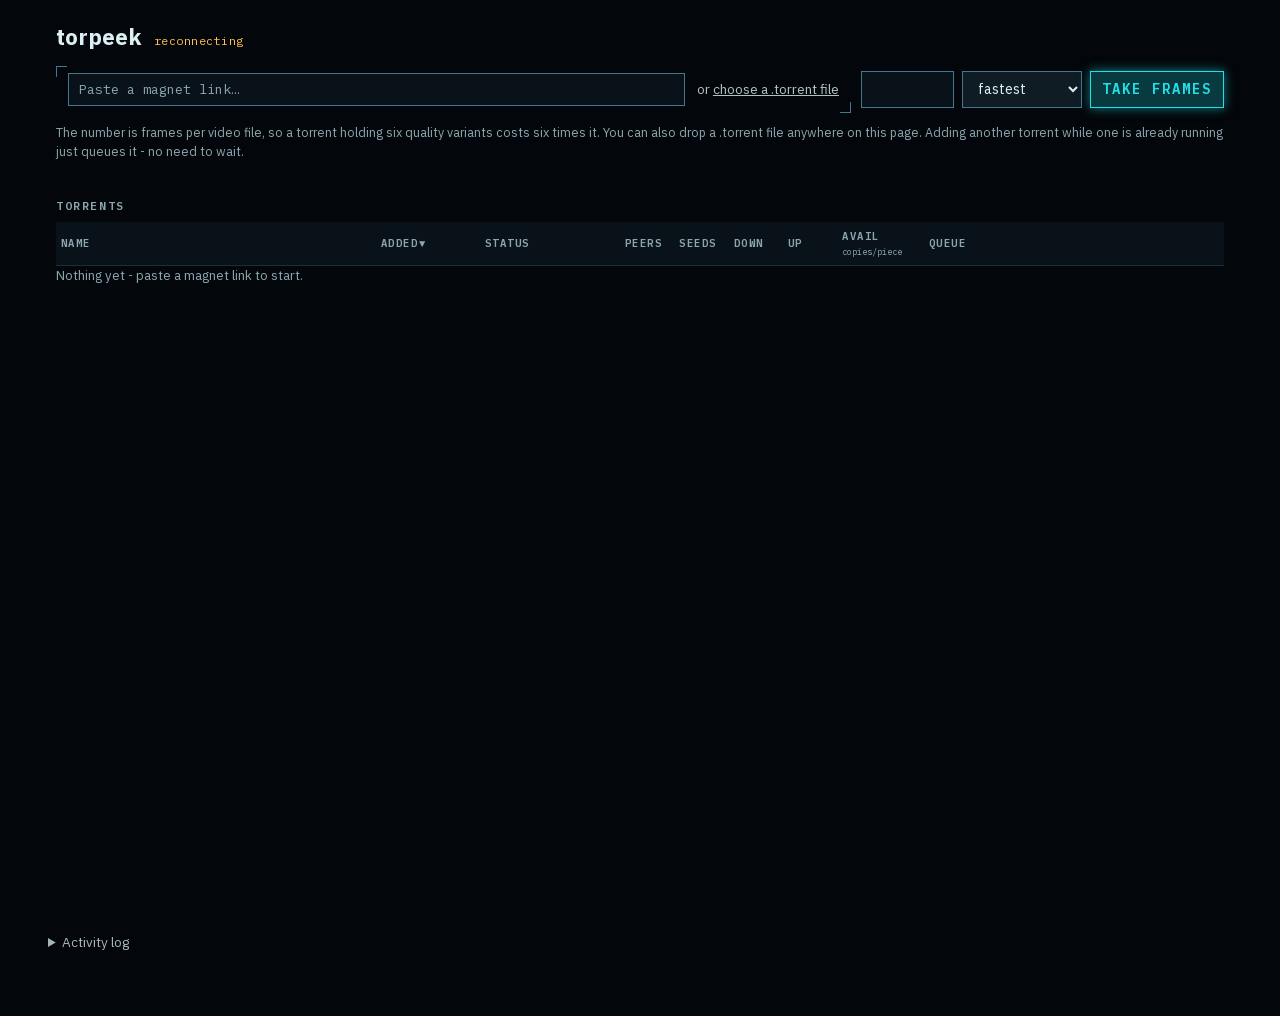
==== commit 65a39522: "refactor(TOR-215): a row and its detail can now share one element The <table> was kept for six layou" ====
--- a/internal/web/assets/index.html
+++ b/internal/web/assets/index.html
@@ -72,31 +72,62 @@
       <p id="error" class="error" hidden></p>
     </section>
 
-    <!-- The torrent table, and since TOR-138 the whole of the detail too: a
-         row expands and its own detail renders in a second row directly
-         beneath it, rather than in one shared pane below the table. There is
-         no #detail element any more, and no empty-state paragraph under the
-         table either - a closed row shows nothing, which needs no sentence to
-         explain it, and the one genuinely empty state (no torrents at all)
-         already has #run-list-empty. app.js builds both rows per entry, so
-         the tbody below stays empty here. -->
+    <!-- The torrent list, and since TOR-138 the whole of the detail too: a
+         row expands and its own detail renders directly beneath it, rather
+         than in one shared pane below the list. There is no #detail element
+         any more, and no empty-state paragraph under the list either - a
+         closed row shows nothing, which needs no sentence to explain it, and
+         the one genuinely empty state (no torrents at all) already has
+         #run-list-empty. app.js builds a row and its detail per entry, so
+         #run-list below stays empty here. -->
+    <!-- TOR-215: A CSS GRID, NOT A <table>. The ten columns are ten tracks on
+         #run-table (table.css's .run-grid rule reads the same --col-w-*
+         tokens the drag writes), the header cells are the grid's own first ten
+         items, and #run-list is display: contents so a row still has a list to
+         be appended to while its cells sit in the outer grid's tracks. What
+         the change bought, and the only reason it was made: a row and its
+         detail can now live inside ONE element (.run-row-group), which the
+         <table> parser forbade - an unknown element between <tbody> and <tr>
+         is hoisted out of the table empty, measured in TOR-214's own control.
+         docs/front-end.md carries the ten tracks, the six behaviours and the
+         numbers for each.
+         TOR-194: the list's BEHAVIOUR lives in run-table.js as a custom
+         element, following the pattern frame-panel.js set out; its structure
+         stays here, wrapped and not re-indented, so the comment above stays
+         next to the markup it describes. The wrapper goes OUTSIDE the whole
+         section, not around the grid alone, because #run-list-empty is one
+         of the element's own parts and it sits outside .run-table-wrap.
+         Light DOM for the reason frame-panel.js gives: table.css's rules
+         would not reach inside a shadow root.
+         Three of the nine column headers are here and six are built by the
+         element (LIVE_COLUMNS) - see buildLiveColumnHeaders for why the six
+         are not written out below.
+         scope="col" is carried across from the <th>s deliberately (TOR-213
+         recorded the attribute set this markup has always had, and TOR-215
+         moved it rather than redesigning it). It is inert outside a table: it
+         has no ARIA mapping of its own, so on a div it announces nothing. It
+         stays because the screen-reader question is a scoped-out decision
+         that front-end.md says to REOPEN rather than quietly discard, and the
+         attributes that actually do work here - tabindex, role and the
+         maintained aria-sort - are the ones keyboard operability rests on. -->
+    <run-table>
     <section id="runs" class="runs">
       <h2 class="runs-title">Torrents</h2>
       <div class="run-table-wrap">
-        <table id="run-table" class="run-table">
-          <thead>
-            <tr>
-              <th scope="col" data-sort="name" tabindex="0" role="button" aria-sort="none">Name</th>
-              <th scope="col" data-sort="when" tabindex="0" role="button" aria-sort="descending">Added</th>
-              <th scope="col" data-sort="status" tabindex="0" role="button" aria-sort="none">Status</th>
-              <th scope="col" class="run-actions-header" aria-hidden="true"></th>
-            </tr>
-          </thead>
-          <tbody id="run-list"></tbody>
-        </table>
+        <div id="run-table" class="run-grid">
+          <div class="run-grid-head" scope="col" data-sort="name" tabindex="0" role="button"
+               aria-sort="none"><span class="run-th-label">Name</span></div>
+          <div class="run-grid-head" scope="col" data-sort="when" tabindex="0" role="button"
+               aria-sort="descending"><span class="run-th-label">Added</span></div>
+          <div class="run-grid-head" scope="col" data-sort="status" tabindex="0" role="button"
+               aria-sort="none"><span class="run-th-label">Status</span></div>
+          <div class="run-grid-head run-actions-header" scope="col" aria-hidden="true"></div>
+          <div id="run-list" class="run-grid-rows"></div>
+        </div>
       </div>
       <p id="run-list-empty" class="run-list-empty">Nothing yet - paste a magnet link to start.</p>
     </section>
+    </run-table>
   </div>
 </div>
 
@@ -116,6 +147,13 @@
      exactly the same place one keypress later and the eye compares against
      its own afterimage. Everything that DOES change on a flip - which arm is
      live - is either a colour or sits below the picture. -->
+<!-- TOR-193: the dialog's BEHAVIOUR lives in compare-dialog.js as a custom
+     element, following the frame panel's pattern; its structure stays here,
+     wrapped and not re-indented, so the comment above about what must not
+     move on a flip stays next to the markup it constrains. Light DOM for the
+     reason frame-panel.js sets out: compare.css's rules would not reach
+     inside a shadow root. -->
+<compare-dialog>
 <dialog id="compare" class="compare">
   <button id="compare-close" class="lightbox-close" type="button" aria-label="Close">&times;</button>
   <header class="compare-head">
@@ -149,6 +187,7 @@
   <p id="compare-note" class="compare-note"></p>
   <p class="compare-keys">← → position · space, ↑ ↓ or click flips · 1 2 pick a set · esc closes</p>
 </dialog>
+</compare-dialog>
 
 <!-- The frame, full size (TOR-172). The panel is HUD chrome in the reference
      sheet's language - hard corners, three L-brackets, one chamfered corner,
@@ -164,6 +203,16 @@
      decide the fit. The close button and the caption live INSIDE it on
      purpose - both sit over the footage, both carry their own ground for it
      (TOR-122), and both stay put while the picture pans beneath them. -->
+<!-- TOR-192: the panel's BEHAVIOUR lives in frame-panel.js as a custom
+     element; its structure stays here. The element finds its parts inside
+     itself, so this markup is what it operates on rather than a template
+     literal in the module - which is what keeps the comments below (the
+     chamfer, the scrims, the bracket placement) next to the elements they
+     explain. Light DOM on purpose: framepanel.css's rules would not reach
+     inside a shadow root, and the module's header says what that would have
+     cost. The children are not re-indented, so this wrapper reads as what it
+     is - a boundary, not a new level of structure. -->
+<frame-panel>
 <dialog id="lightbox" class="lightbox">
   <p class="lightbox-bar">
     <span class="lightbox-tab">
@@ -191,7 +240,22 @@
        available to solve it. -->
   <span class="lightbox-marks" aria-hidden="true"></span>
 </dialog>
-
-<script src="app.js"></script>
+</frame-panel>
+
+<!-- type="module" is not optional and not a style choice: since TOR-191 split
+     the page's script into app.js -> events.js -> state.js, app.js opens with
+     `import`, which is a syntax error in a classic script. A page served
+     without it does not partly work - it parses nothing at all.
+
+     It also means the two modules must be SERVED, not merely embedded: the
+     browser fetches them itself, by the relative paths in app.js's own import
+     statements, so they answer under the base path the way app.js does
+     (TestTheFrontendUsesNoAbsolutePaths keeps those paths relative, and
+     TestServesEmbeddedFrontend asks the server for all three by name).
+
+     No build step, which is the whole point of TOR-190/TOR-191 being possible
+     at all: modules are native, so nothing here is bundled, transpiled or
+     inlined away, and the file the browser runs is the file in the repo. -->
+<script type="module" src="app.js"></script>
 </body>
 </html>
--- a/internal/web/assets/tokens.css
+++ b/internal/web/assets/tokens.css
@@ -65,17 +65,19 @@
 
   /* TOR-157: one token per
      resizable run-table column rather than one shared box, because each
-     column's border moves independently of the others. Read by the
-     matching <th>'s own inline style (app.js sets `width: var(--col-w-KEY)`
-     on each header once, at load) and overwritten in place by app.js when
-     that column's border is dragged - .run-table's table-layout: fixed is
-     what makes a header's width authoritative for the whole column
-     regardless of a row's own content. The actions column is deliberately
-     absent here: it carries no data-sort, so nothing drags its own border,
-     and it keeps the plain 3.8rem app.css always gave it (see
-     .run-actions-header). Defaults below match the widths this table
-     already rendered at before this ticket (see .run-cell-metric and its
-     siblings), so a page that has never stored anything looks unchanged. */
+     column's border moves independently of the others. Read by table.css's
+     .run-grid, which names all nine in its grid-template-columns, and
+     overwritten in place by run-table.js when
+     that column's border is dragged - a BARE LENGTH per track is what makes
+     the token authoritative for the whole column regardless of a row's own
+     content (TOR-215; before it, the same job was done by table-layout:
+     fixed reading an inline width off each <th>). The actions column is
+     deliberately absent here: it carries no data-sort, so nothing drags its
+     own border, and it is the one track that must stay flexible so the pane's
+     slack has somewhere to go - its 3.8rem is that track's minimum, stated in
+     .run-grid. Defaults below match the widths this table already rendered at
+     before TOR-157 (see .run-cell-metric and its siblings), so a page that
+     has never stored anything looks unchanged. */
   --col-w-name: 20rem;
   --col-w-when: 6.5rem;
   --col-w-status: 8.75rem;
@@ -97,7 +99,7 @@
      way, because the stage also has to bound its own height (a portrait or
      4:3 source is taller than the viewport at full width) and only a number
      can be multiplied inside a calc(). */
-  --compare-aspect: 1.7778;
+  --compare-aspect: 1.7778;  /* @kind other */
 
   /* four surfaces */
   --bg:  #03070B;
@@ -186,11 +188,11 @@
      there, silently and differently on every machine. Embedding woff2 in
      the binary is the way to a guaranteed face and would be the project's
      first binary asset - a decision worth taking on its own. */
-  --sans: "Torpeek Sans", system-ui, -apple-system, "Segoe UI", Roboto, sans-serif;
+  --sans: "Torpeek Sans", system-ui, -apple-system, "Segoe UI", Roboto, sans-serif;  /* @kind font */
   /* Every figure this tool shows is meant to be compared down a column:
      timecodes, byte counts, bits per pixel, infohashes. Monospace is
      functional here, not a costume. */
-  --mono: "Torpeek Mono", ui-monospace, "SF Mono", SFMono-Regular, Menlo, Consolas, monospace;
+  --mono: "Torpeek Mono", ui-monospace, "SF Mono", SFMono-Regular, Menlo, Consolas, monospace;  /* @kind font */
 
   /* The page's own body size. A token rather than a number written into
      `body` alone because since TOR-138 there is a second place that has to
--- a/internal/web/assets/table.css
+++ b/internal/web/assets/table.css
@@ -1,15 +1,40 @@
-/* THE TORRENT TABLE (TOR-190).
-   Split out of app.css: the sortable table itself (TOR-62), its sticky
-   header and draggable columns (TOR-157), the nine live columns (TOR-139),
-   and each row's own status badge and actions.
+/* THE TORRENT TABLE (TOR-190), which since TOR-215 is a CSS GRID rather than
+   a <table>. Split out of app.css: the sortable list itself (TOR-62), its
+   sticky header and draggable columns (TOR-157), the nine live columns
+   (TOR-139), and each row's own status badge and actions.
+
+   WHY IT IS NO LONGER A <table>, in one line, because every rule below is
+   shaped by it: a row and its detail had to be able to live inside ONE
+   element, and the HTML table parser forbids exactly that - an unknown
+   element written between <tbody> and <tr> is hoisted out in front of the
+   whole table, empty, which TOR-214 measured rather than assumed. Everything
+   else the <table> was kept for is layout, and a grid does all of it; the ten
+   tracks, the six behaviours and a measured number for each are in
+   docs/front-end.md ("The answer to that question: yes, move to a grid").
+   The names in this file still say "table" (.run-table-wrap, --col-w-*,
+   run-table.js) because they name the THING - the torrent table - not the
+   HTML element it is built from.
 
    .run-progress lands here, not in framepanel.css, even though its own
    banner comment below ("in the panel row") reads like it could belong to
-   a file's frame panel: app.js builds it inside the run TABLE row's status
-   cell (buildLiveColumnHeaders), not inside a file's own detail - it is
-   the row's segmented progress bar, one level above any file. This is
-   exactly the kind of banner TOR-190 asked to be checked against the JS
-   that actually builds the markup rather than assumed from its prose. */
+   a file's frame panel: run-table.js builds it inside the run TABLE row's
+   status cell (newRow), not inside a file's own detail - it is the row's
+   segmented progress bar, one level above any file. This is exactly the kind
+   of banner TOR-190 asked to be checked against the JS that actually builds
+   the markup rather than assumed from its prose. */
+
+/* TOR-194 wrapped the whole section in a <run-table> custom element, whose
+   behaviour lives in run-table.js. An unknown element is display: inline by
+   default, which would put a block-level <section> inside an inline box - so
+   this one line is what keeps the wrapper invisible to layout. Nothing else:
+   no padding, no border and no margin, so .runs' own bottom margin still
+   collapses through it exactly as it did when the section was a direct child
+   of .main. display: contents would also work and is not used - a wrapper
+   with no box of its own is one more thing to reason about at every later
+   layout change, and a plain block that changes nothing is cheaper to trust.
+   (.run-grid-rows below IS a display: contents wrapper, for the one reason
+   that outweighs this: a box there would break the grid's tracks.) */
+run-table { display: block; }
 
 /* TOR-137: the torrent table's new home, between the pinned intake above and
    the detail pane below. */
@@ -26,8 +51,8 @@
 
 /* The torrent list: a sortable table (TOR-62) rather than a stack of cards,
    so a library of any size costs one line per torrent instead of three. The
-   wrap is what scrolls - the table itself just grows - and the header row
-   stays put (position: sticky) so the sort controls are never scrolled away.
+   wrap is what scrolls - the grid itself just grows - and the header cells
+   stay put (position: sticky) so the sort controls are never scrolled away.
 
    TOR-137 first bounded this to 22rem so it would scroll inside a fixed box.
    That is removed deliberately, and TOR-138 is why: the table now grows rows
@@ -38,18 +63,37 @@
 
    overflow-x stays. It is the horizontal escape hatch for a narrow viewport,
    and it is also the reason the detail's own content must keep its
-   min-content width small - though TOR-157's table-layout: fixed changed
-   WHY: a colspanned cell is excluded from the fixed algorithm's column-width
-   pass entirely, so a wide detail can no longer widen the table or resize
-   any other row's columns the way it could under automatic layout (the
-   RUN_TABLE_COLUMNS colspan just gets whatever the nine columns currently
-   sum to, draggable borders included). What is still true, and still the
-   reason for it: that cell's fixed width can be narrower than its content
-   wants, and without a min-content kept small, the content would overflow
-   its own box rather than wrap - visible spillage instead of a reflow.
-   Everything inside .run-detail either wraps, ellipsises or has a min-width
-   of a pixel per block, so the measured min-content of a detail row stays
-   under whatever the columns currently sum to. */
+   min-content width small - though the mechanism changed twice, and TOR-215's
+   is the one in force: a detail spans the grid's ten tracks with
+   grid-column: 1 / -1, and nine of those ten are BARE LENGTHS (see .run-grid)
+   whose size no item's content can raise. So a wide detail still cannot widen
+   the table or resize any other row's columns - the same guarantee TOR-157's
+   table-layout: fixed gave by excluding a colspanned cell from the column
+   pass, now given by the track list itself.
+
+   THE TENTH TRACK IS NOT COVERED BY THAT, and the difference was measured
+   rather than reasoned about (TOR-215, four arms at a 700px pane): the
+   actions track is flexible, so under the grid's `width: max-content` an OPEN
+   detail contributes to it. What reaches it is .run-detail's own explicit
+   `width: var(--run-detail-w)` (detail.css) and never its content's
+   max-content, which is what that width is for. With the token in step with
+   the pane the grid measured 983.19px with the detail open and 983.19px with
+   it closed - identical. With the token left stale at 1168px while the pane
+   was 700px, the grid measured 1168px and the actions track 245.61px instead
+   of the 60.8px its 3.8rem floor gives. So a stale token widens ONE empty
+   column until syncRunDetailWidth's next run (run-table.js names the three
+   causes and the gap between them); it can never widen a sortable one.
+   Backlogged as TOR-217 rather than fixed here, because the fix is the
+   ResizeObserver that syncRunDetailWidth's own comment declines to add in
+   review.
+
+   What is still true, and still the reason for all of it: the detail's box
+   can be narrower than its content wants, and
+   without a min-content kept small, the content would overflow its own box
+   rather than wrap - visible spillage instead of a reflow. Everything inside
+   .run-detail either wraps, ellipsises or has a min-width of a pixel per
+   block, so the measured min-content of a detail stays under whatever the
+   columns currently sum to. */
 .run-table-wrap { overflow-x: auto; }
 /* TOR-158: was opacity: .6 on the inherited full-strength --ink, dimming a
    sentence a person needs to read (it is the only thing on the page telling
@@ -58,27 +102,139 @@
    known, measured strength. */
 .run-list-empty { font-size: .82rem; color: var(--ink-2); margin: 0; }
 
-/* table-layout: fixed (TOR-157) is what makes a column's width absolute
-   rather than a hint the browser can override from content: with the
-   default automatic layout a column cannot shrink below its own content's
-   width (a magnet's whole name, unbreakable), which is exactly what
-   dragging a border narrower has to be able to do. Fixed layout reads every
-   column's width off its <th> alone (app.js sets each one from the
-   --col-w-* tokens above) and holds every row to it regardless of what a
-   cell contains - the same guarantee .run-name's own overflow: hidden;
-   text-overflow: ellipsis (below) then turns into "…" instead of a shoved
-   layout. width: 100% still matters under fixed layout: the used width is
-   the GREATER of it and the columns' own summed widths, so it fills the
-   pane by default and, the moment a drag makes that sum wider than 100%, it
-   simply loses the comparison and the table grows past the pane instead -
-   which is what pushes .run-table-wrap's own overflow-x: auto rather than
-   the page. */
-.run-table { width: 100%; table-layout: fixed; border-collapse: collapse; font-size: .82rem; }
-.run-table th, .run-table td { padding: .4rem .3rem; text-align: left; vertical-align: middle; }
-
-.run-table thead th {
+/* THE TEN TRACKS (TOR-215), and every one of them is load-bearing.
+
+   A BARE LENGTH, never auto/min-content/max-content, on all nine sortable
+   columns. This is the exact counterpart of the table-layout: fixed it
+   replaces, and it is the one line of the conversion that must not be
+   loosened later: a track sized from a --col-w-* token holds every cell in
+   its column to that width no matter what the cell contains, which is what
+   lets a drag make a column NARROWER THAN ITS OWN CONTENT (a magnet's whole
+   name, unbreakable). TOR-214 measured all four ways of asking, same string,
+   same 44px: automatic table layout rendered 822.43px, a
+   minmax(min-content, 44px) track rendered 822.43px, fixed table layout
+   53.59px, and a bare 44px track 44px. So a grid track is NOT automatically
+   able to do this - it can because this list never asks the content.
+   .run-name's own overflow: hidden; text-overflow: ellipsis (below) is what
+   then turns the over-long name into "…" rather than a shoved layout.
+
+   THE TENTH TRACK IS THE ONLY FLEXIBLE ONE, and one is the right number. The
+   actions column carries no data-sort, so nothing ever drags its border and
+   it is the one track that can absorb the slack between the summed columns
+   (922.4px at the default tokens) and the pane. Wrapping every token as
+   minmax(var(--col-w-KEY), 1fr) so the slack SPREAD - which is what the
+   <table>'s own width: 100% used to do - was tried and is wrong: under
+   width: max-content every 1fr track resolved to 851.74px, all ten identical,
+   and dragging a token then changed nothing at all. Park it in one track.
+
+   width: max-content WITH min-width: 100% is how the grid keeps
+   .run-table-wrap's own overflow-x as the horizontal escape hatch rather
+   than the page's. At rest max-content is the summed tracks; if that is
+   narrower than the pane, min-width wins and the grid fills it (the slack
+   going to the tenth track - measured 245.6px at a 1440px window). The
+   moment a drag makes the sum wider than the pane, max-content wins, the
+   grid outgrows the wrap, and the wrap scrolls. That is this rule's answer to
+   "the used width is the GREATER of width: 100% and the summed columns",
+   which is what the <table> relied on. */
+.run-grid {
+  display: grid;
+  grid-template-columns:
+    var(--col-w-name)
+    var(--col-w-when)
+    var(--col-w-status)
+    var(--col-w-peers)
+    var(--col-w-seeds)
+    var(--col-w-download_bps)
+    var(--col-w-upload_bps)
+    var(--col-w-availability)
+    var(--col-w-priority)
+    minmax(3.8rem, 1fr);
+  width: max-content;
+  min-width: 100%;
+  font-size: .82rem;
+}
+
+/* #run-list, the element rows are appended to (run-table.js's this.list), and
+   the ONE place in this project where display: contents is right - see
+   run-table's own rule above for why it is otherwise avoided. A list with a
+   box of its own would be a single grid item, and every row inside it would
+   be laid out against that box rather than against the ten tracks; with no
+   box, a row is a direct grid item of .run-grid and its cells land in the
+   columns the header cells are in. Nothing is drawn here, so there is no box
+   to lose. */
+.run-grid-rows { display: contents; }
+
+/* THE WRAPPER, AND THE WHOLE REASON TOR-215 EXISTS. One element around a
+   torrent's row AND the detail it opens onto - which is what a <table> made
+   impossible, and what TOR-212 needs. It draws nothing today on purpose: the
+   row's hover ground, its accent rail and its bottom rule belong to the row
+   line (.run-row below) exactly as they did when the pair were two <tr>s, so
+   the conversion changes no pixel here.
+
+   subgrid, NOT display: contents, and the difference is the point: a
+   display: contents wrapper has no box, and a box is the one thing this
+   wrapper is FOR. With subgrid it is a real, paintable, measurable element
+   spanning all ten columns whose children still sit in the outer grid's own
+   tracks. */
+.run-row-group {
+  display: grid;
+  grid-column: 1 / -1;
+  grid-template-columns: subgrid;
+}
+
+/* The torrent's own line: the ten cells, and nothing else. It is a second
+   subgrid rather than the wrapper itself because the row's click listener
+   lives on it (run-table.js's bindRow) and the detail must stay OUTSIDE that
+   listener - a click on a picker checkbox or a thumbnail inside the detail
+   must not collapse the thing being used. Two <tr>s gave that separation for
+   free; inside a wrapper it has to be an element.
+
+   align-items: center is the grid's vertical-align: middle. A table cell's
+   content is centred in the row box by default; a grid item is stretched, so
+   without this a one-line name would sit at the TOP of a row whose height
+   comes from the status cell's badge, meta line and progress bar. */
+.run-row {
+  display: grid;
+  grid-column: 1 / -1;
+  grid-template-columns: subgrid;
+  align-items: center;
+}
+
+/* The detail spans every column, and no count is written down anywhere: -1
+   is the last line of whatever the grid has. This is the colspan="10" the
+   table wrote by hand from this.columns - a number that had to be recounted
+   every time a column was added (TOR-139 added six) and would have gone wrong
+   silently if it ever disagreed. It is not a number any more.
+
+   Deliberately no `display` here, and detail.css's own note says the same
+   from the other side: `hidden` is the whole of collapse, so the UA's
+   [hidden] { display: none } must never meet a class selector at equal
+   specificity. grid-column is not display. */
+.run-detail-row { grid-column: 1 / -1; }
+
+/* MEASURED, NOT READ (TOR-214). A table cell's width in the border-collapse
+   model already includes its padding, so --col-w-name: 20rem meant 320px
+   INCLUDING the .4rem/.3rem on every <th>/<td>. A grid item is content-box by
+   default and base.css has no global reset, so a header given
+   `width: var(--col-w-name)` measured 329.6px inside its own 320px track -
+   every column 9.6px wrong. The inline width that caused it is gone (the
+   track sizes the cell now, so run-table.js no longer sets one), which is why
+   nothing today is 9.6px out. This line stays so that nothing can be: the
+   moment any width, min-width or max-width lands on one of these boxes, its
+   padding has to count inside, the way the table's always did. */
+.run-grid-head, .run-cell, .run-detail-cell { box-sizing: border-box; }
+.run-grid-head, .run-cell { padding: .4rem .3rem; text-align: left; }
+
+.run-grid-head {
   position: sticky;
-  /* Sticky within the wrap, which since TOR-137's cap was removed has no
+  /* EACH HEADER CELL IS ITS OWN STICKY ITEM. There is no <thead> box to stick
+     any more and none is needed - ten items pinned at the same top: 0 read as
+     one header band, which TOR-214 proved with a control rather than by
+     eye: in a wrap given a height, scrolling it 250px left the name header at
+     offset 0 from the wrap's top while the first row moved to -223.7, and the
+     same header set to position: static moved to -250.
+
+     Sticky within the wrap, which since TOR-137's cap was removed has no
      height to scroll inside - so today the header travels with the page and
      tucks under the pinned intake rather than coming to rest below it.
      Measured rather than guessed, twice now: the intake was 130px tall when
@@ -99,11 +255,12 @@
      the table only actually needs that escape hatch at widths this pane was
      already tight at before that ticket. TOR-168 later widened the pane by
      removing the left panel: measured at a 1440px window, the nine columns
-     (1079px) now fit inside the pane (1168px) with no overflow at all - see
-     TOR-168's own ticket for the before/after numbers, and TOR-164 (not
-     TOR-166, which TOR-168's own text names by mistake - TOR-166 is the
-     unrelated top-up pricing ticket) for whatever of the overflow this
-     leaves at a narrower window. */
+     fit inside the pane (1168px) with no overflow at all - at the default
+     tokens they sum to 922.4px, and the slack goes to the tenth track (see
+     .run-grid). See TOR-168's own ticket for the before/after numbers, and
+     TOR-164 (not TOR-166, which TOR-168's own text names by mistake -
+     TOR-166 is the unrelated top-up pricing ticket) for whatever of the
+     overflow this leaves at a narrower window. */
   top: 0;
   z-index: 2;
   background: var(--s1);
@@ -114,35 +271,54 @@
   letter-spacing: var(--track);
   color: var(--ink-2);
   white-space: nowrap;
-  /* TOR-157: a dragged column can go as narrow as COLUMN_MIN_WIDTH (app.js),
-     narrower than a label like "Availability" - clipped rather than left to
-     overflow into the next header, the same reason .run-name gets an
-     ellipsis instead of a shoved layout. */
+  /* TOR-157: a dragged column can go as narrow as COLUMN_MIN_WIDTH
+     (run-table.js), narrower than a label like "Availability" - clipped
+     rather than left to overflow into the next header, the same reason
+     .run-name gets an ellipsis instead of a shoved layout. The "…" itself is
+     on .run-th-label below, which is where the text is; this clips whatever
+     escapes it, the drag handle included. */
   overflow: hidden;
-  text-overflow: ellipsis;
   border-bottom: 1px solid var(--rule);
   cursor: pointer;
   user-select: none;
-}
-/* Fixed (TOR-157): the actions column carries no data-sort and its border
-   never drags, so unlike every other header it keeps a plain, un-tokened
-   width here instead of a --col-w-* var - table-layout: fixed still needs
-   it stated on the header cell itself, since a <td>'s own width (see
-   .run-cell-actions) is no longer read for column sizing. */
-.run-table thead th.run-actions-header { cursor: default; width: 3.8rem; }
-.run-table thead th:focus-visible { outline: 2px solid var(--accent); outline-offset: -2px; }
-.run-table thead th[aria-sort]::after { display: inline-block; width: .9em; text-align: center; }
-.run-table thead th[aria-sort="ascending"]::after { content: "▲"; }
-.run-table thead th[aria-sort="descending"]::after { content: "▼"; }
-
-/* TOR-157: the drag handle sitting inside every sortable header (app.js
-   appends one .col-resizer span per <th data-sort>, after buildLiveColumnHeaders
-   has built all nine). position: sticky on .run-table thead th above already
-   gives each header its own containing block, so this needs nothing extra to
-   anchor to its header rather than the table. Transparent at rest,
-   --accent-dim on hover/focus/drag - deliberately narrow, since a column
-   border sits inside a clickable sort control and must not read as large a
-   target as that. */
+  /* A COLUMN of one or two lines, centred (TOR-215). The <th> got this for
+     free from `vertical-align: middle`: its label sat in the middle of a
+     header band whose height comes from the tallest header, which is the
+     two-line availability one. A grid item is stretched instead, so without
+     these three the eight one-line labels would sit at the top of the band
+     and only the availability label would look aligned. flex-direction:
+     column is what keeps .run-th-label and .run-th-unit stacked, as they were
+     when both were plain blocks in a cell. */
+  display: flex;
+  flex-direction: column;
+  justify-content: center;
+}
+/* TOR-215: the actions column's 3.8rem is the tenth track's own minimum now
+   (see .run-grid) rather than a width stated here. It is the one column that
+   carries no data-sort, so nothing drags its border - which is exactly why it
+   is the track the pane's slack is parked in, and why it must NOT be given a
+   width of its own: that would take the slack somewhere and leave the grid
+   narrower than the pane. All that is left here is that its header is not a
+   sort control. */
+.run-grid-head.run-actions-header { cursor: default; }
+.run-grid-head:focus-visible { outline: 2px solid var(--accent); outline-offset: -2px; }
+/* The sort mark hangs off the LABEL, not off the header cell: the cell is a
+   flex column (above), so a ::after of its own would be a third flex item on
+   a line below the label instead of sitting after the text. Inside the label
+   it stays where it has always been, and is clipped by the same ellipsis when
+   the column is dragged too narrow to hold both. */
+.run-grid-head[aria-sort] .run-th-label::after { display: inline-block; width: .9em; text-align: center; }
+.run-grid-head[aria-sort="ascending"] .run-th-label::after { content: "▲"; }
+.run-grid-head[aria-sort="descending"] .run-th-label::after { content: "▼"; }
+
+/* TOR-157: the drag handle sitting inside every sortable header
+   (run-table.js appends one .col-resizer span per header with a data-sort,
+   after buildLiveColumnHeaders has built all nine). position: sticky on
+   .run-grid-head above already gives each header its own containing block, so
+   this needs nothing extra to anchor to its header rather than to the grid.
+   Transparent at rest, --accent-dim on hover/focus/drag - deliberately
+   narrow, since a column border sits inside a clickable sort control and must
+   not read as large a target as that. */
 .col-resizer {
   position: absolute;
   top: 0;
@@ -178,14 +354,16 @@
 /* A name is cut off, not shredded. Before TOR-157 this cell needed its own
    `max-width: 0` / `width: 100%` trick to shrink below its content at all -
    an automatic-layout table cell is sized by its content otherwise, and a
-   long name would push the other columns out rather than truncate. Now that
-   .run-table is table-layout: fixed, the column's width comes solely from
-   its <th> (--col-w-name, draggable) and every cell in it is held there
-   regardless of content, so the trick is gone; .run-name's own
-   overflow: hidden; text-overflow: ellipsis (below) is what still turns an
-   over-long name into "…" rather than nothing at all. min-width: 0 stays -
-   without it a flex child's default min-width: auto would keep .run-row-main
-   from shrinking past its own content, defeating the ellipsis one level in. */
+   long name would push the other columns out rather than truncate. TOR-157's
+   table-layout: fixed removed the need for the trick and TOR-215's grid keeps
+   it removed for the same reason stated the other way round: the name
+   column's width is its TRACK's, a bare length read from --col-w-name (see
+   .run-grid), and a grid item never widens a track sized by a length. So
+   .run-name's own overflow: hidden; text-overflow: ellipsis (below) is what
+   still turns an over-long name into "…" rather than nothing at all.
+   min-width: 0 stays - without it a flex child's default min-width: auto
+   would keep .run-row-main from shrinking past its own content, defeating the
+   ellipsis one level in. */
 .run-cell-name { min-width: 0; }
 .run-row-main {
   display: flex;
@@ -250,11 +428,12 @@
    why TOR-121 exists: before TOR-157 an unshrinkable cell here would have
    taken its width from .run-cell-name's own `max-width: 0` trick, which gave
    the somewhere it stole from a name. TOR-157's table-layout: fixed removed
-   that trick - no column can grow for content any more - so today an
-   unshrinkable, over-long line here would simply overflow its own fixed
-   column instead. The label is short (metaLabel in app.js), so there is
-   nothing to constrain there; an error message is the one long thing that
-   still lands here, and it is allowed to wrap rather than risk that. */
+   that trick - no column can grow for content any more - and TOR-215's bare
+   tracks keep it removed, so today an unshrinkable, over-long line here would
+   simply overflow its own column instead. The label is short (metaLabel in
+   app.js), so there is nothing to constrain there; an error message is the
+   one long thing that still lands here, and it is allowed to wrap rather than
+   risk that. */
 .run-cell-status .run-meta { max-width: 11rem; }
 
 /* THE SIX LIVE COLUMNS (TOR-139): peers, seeds, both rates, availability and
@@ -267,16 +446,20 @@
    is the one thing that makes a column of numbers scannable at a glance -
    left-aligned, "8" and "142" line up on nothing.
 
-   The `.run-table td` in the selector is not decoration: `.run-table th,
-   .run-table td` above already sets text-align left at two classes' worth of
-   specificity, and a bare `.run-cell-metric` rule (one class) would lose to
-   it silently, leaving every figure here flush left with nothing to say why.
-
-   No `width` here since TOR-157: table-layout: fixed reads a column's width
-   off its <th> alone (see --col-w-peers etc. and .run-table's own comment),
-   so a td's own width is never consulted for layout - the figure just sits
-   wherever its column ends up. */
-.run-table td.run-cell-metric {
+   ORDER IS WHAT MAKES THIS WIN, and it is the whole of why this rule must
+   stay BELOW `.run-grid-head, .run-cell` near the top of the file. That rule
+   sets text-align: left, and since TOR-215 dropped the `.run-table td` in
+   both selectors the two are at exactly equal specificity (one class each) -
+   so the later one wins and nothing else decides it. Under the <table> the
+   same job was done by specificity instead (`.run-table td.run-cell-metric`
+   at two classes beating `.run-table td` at one); moving this rule above the
+   shared one would now silently leave every figure flush left.
+
+   No `width` here, and none since TOR-157: a column's width is its track's
+   (see --col-w-peers etc. and .run-grid's own comment), so a cell's own width
+   is never consulted for layout - the figure just sits wherever its column
+   ends up. */
+.run-cell-metric {
   white-space: nowrap;
   text-align: right;
   font-family: var(--mono);
@@ -294,7 +477,7 @@
    state kept --ink-2, the same two tokens, swapped, both already clearing
    AA everywhere. The em dash's own shape still carries the rest of the
    signal: it cannot be mistaken for a digit regardless of colour. */
-.run-table td.run-cell-metric[data-absent="true"] { color: var(--ink-2); }
+.run-cell-metric[data-absent="true"] { color: var(--ink-2); }
 
 /* Two lines, the same shape .run-cell-status gives a badge and its .run-meta
    underneath: the copies-per-piece figure on top, and how many pieces no
@@ -335,20 +518,28 @@
   text-overflow: ellipsis;
 }
 
-/* Header cells for the same six columns. Left-aligned like every other
-   header in this table (unlike their own data cells) - .run-table thead th's
-   own rule already sizes and cases the label, so nothing here needs to
-   repeat it, and (TOR-157) nothing here sets a width either any more: each
-   header's width comes from app.js's own inline `style.width =
-   "var(--col-w-KEY)"`, set once per <th data-sort> so table-layout: fixed
-   has something authoritative to read column by column instead of one class
-   shared by four differently-resizable headers (.run-cell-metric-header
-   used to be exactly that: peers, seeds, download_bps and upload_bps all
-   wore it, which would have made all four resize together). The unit line
-   (.run-th-unit) still gives the availability header its own second line so
-   its figure's unit is legible without a tooltip nobody opens, per that
-   ticket's acceptance criterion. */
-.run-th-label { display: block; }
+/* THE LABEL INSIDE EVERY HEADER, all ten of them since TOR-215 - the three
+   in index.html wrap their text in one now too, where they used to be bare
+   text in a <th>. Uniform because two things below need an element to hang
+   on: the "…" (the header cell itself is a flex column, so text-overflow
+   there would have nothing inline to truncate) and the ▲/▼ sort mark.
+
+   Left-aligned like every other header (unlike their own data cells) -
+   .run-grid-head's own rule already sizes and cases the label, so nothing
+   here needs to repeat it, and nothing here sets a width: a header's width is
+   its track's (see .run-grid), which is read straight from the same
+   --col-w-KEY token the drag writes. That is what keeps four differently-
+   resizable columns from resizing together, which is what would have happened
+   had the width lived on the shared .run-cell-metric-header class the six
+   live headers all wear. The unit line (.run-th-unit) gives the availability
+   header its own second line so its figure's unit is legible without a
+   tooltip nobody opens, per TOR-139's acceptance criterion. */
+.run-th-label {
+  display: block;
+  overflow: hidden;
+  text-overflow: ellipsis;
+  white-space: nowrap;
+}
 .run-th-unit {
   display: block;
   font-size: .55rem;
@@ -363,8 +554,12 @@
    carries the two buttons that move it up and down the queue, and they
    belong here rather than in the Queue cell because this is the column the
    row's VERBS live in - the figure columns stay figures. No `width` here
-   since TOR-157 (see .run-table thead th.run-actions-header, which is where
-   this column's fixed 3.8rem now actually lives under table-layout: fixed). */
+   since TOR-157, and since TOR-215 the 3.8rem lives in the tenth track
+   itself - minmax(3.8rem, 1fr) in .run-grid, where 3.8rem is the floor and
+   the 1fr is what makes this the column that absorbs the pane's slack. So
+   the track is usually far wider than 3.8rem (245.6px at a 1440px window)
+   and text-align: right is what keeps the buttons where they have always
+   been: hard against the right edge of the pane. */
 .run-cell-actions { text-align: right; white-space: nowrap; }
 .run-cancel,
 .run-priority {
--- a/internal/web/assets/detail.css
+++ b/internal/web/assets/detail.css
@@ -11,12 +11,14 @@
    not beside the intake's controls, which is only where the source file's
    own rule order happened to leave it. */
 
-/* THE EXPANDED ROW (TOR-138). One detail per torrent, in its own <tr> under
-   the torrent's line, and the row's `hidden` attribute is the whole of
-   collapse - NOTHING here sets `display` on .run-detail-row, so the UA's own
-   [hidden] rule is never beaten by a class selector at equal specificity.
-   That trap has cost this file twice (see .drop-overlay[hidden] below, and
-   the corner-bracket gate this block replaced).
+/* THE EXPANDED ROW (TOR-138). One detail per torrent, directly under the
+   torrent's line and inside the same wrapper element since TOR-215
+   (.run-row-group - table.css carries that structure and why it exists), and
+   the detail row's `hidden` attribute is the whole of collapse - NOTHING here
+   or in table.css sets `display` on .run-detail-row, so the UA's own [hidden]
+   rule is never beaten by a class selector at equal specificity. That trap
+   has cost this file twice (see .drop-overlay[hidden] below, and the
+   corner-bracket gate this block replaced).
 
    There is no empty state left to write a rule for. The old pane always
    existed and said "Select a torrent above" when nothing was chosen, which
@@ -26,21 +28,43 @@
    all three are gone. The one genuinely empty state, no torrents at all, is
    #run-list-empty above and always was.
 
-   `.run-table` is carried in the selector below on purpose: `.run-table td`
-   further up sets the shared cell padding and is (0,1,1), so a bare
-   `.run-detail-cell` at (0,1,0) would lose to it and the padding here would
-   silently not apply - the same equal-specificity trap the [hidden] note
-   above is about, in its other form. */
-.run-table .run-detail-cell {
+   ONE CLASS IS NOW ENOUGH IN THE SELECTOR, and that is a real change rather
+   than a tidy-up. It used to read `.run-table .run-detail-cell` because
+   `.run-table td` further up set the shared cell padding at (0,1,1) and a
+   bare `.run-detail-cell` at (0,1,0) would have lost to it silently. TOR-215
+   replaced that shared rule with `.run-grid-head, .run-cell` - and the detail
+   cell wears NEITHER class, so nothing sets a padding on it to lose to. */
+.run-detail-cell {
   /* No cell padding of its own: .run-detail below owns the inset, so the
-     detail's own width is the table's, which is what keeps the frame grid the
-     same width it had in the old full-width pane. */
+     detail's own width is the whole grid's, which is what keeps the frame
+     grid the same width it had in the old full-width pane. */
   padding: 0;
   /* One rung up from the page, and the accent rail continued from the open
      row above it, so the pair reads as one block. */
   background: var(--s1);
   box-shadow: inset 3px 0 0 var(--accent);
 }
+
+/* TOR-195 wrapped the detail in a <run-detail> custom element whose behaviour
+   lives in run-detail.js. An unknown element is display: inline by default,
+   which would put a block-level <div class="run-detail"> inside an inline box -
+   so this one line is what keeps the wrapper invisible to layout, exactly as
+   table.css's `run-table { display: block; }` does for the table (see that
+   rule's own comment for why display: contents was not used).
+
+   IT MATTERS MORE HERE THAN THERE, because .run-detail below is `position:
+   sticky` with `width: var(--run-detail-w, 100%)`. A sticky element is
+   constrained to its CONTAINING BLOCK and sizes against it, so the wrapper has
+   to be a plain block spanning the whole .run-detail-cell for both of those to
+   resolve to what they did before: the cell has padding: 0, and this rule adds
+   no box of its own, so the wrapper's content box IS the cell's. The scrolling
+   ancestor sticky resolves against (.run-table-wrap) is unchanged by an extra
+   static block in between.
+
+   No [hidden] companion, unlike filelist.css's two: nothing ever hides this
+   wrapper. Collapse at this level is the `hidden` attribute on the
+   .run-detail-row above it, which is a different element entirely. */
+run-detail { display: block; }
 
 /* Corner brackets instead of a closed border - a border costing four short
    strokes rather than a rectangle, which is how the HUD vocabulary and
@@ -54,16 +78,17 @@
    edge would either be clipped or add a scrollbar. */
 .run-detail {
   min-width: 0;
-  /* TOR-174: sticky, not relative. .run-detail sits in a colspanned <td>
-     that is, by construction, as wide as the TABLE (every column's summed
-     width) rather than as wide as the PANE (.run-table-wrap's own visible
-     width) - table-layout: fixed (TOR-157) is exactly what lets those two
-     diverge, the moment a drag or a narrow window makes the columns sum to
-     more than the pane shows. `left: 0` pins this element's left edge to
-     the pane's own left edge as .run-table-wrap scrolls sideways under it -
-     the same primitive .run-table thead th already uses on top (vertical
-     axis) and .run-detail-header-actions already uses on right, both
-     resolving against this same scrolling ancestor.
+  /* TOR-174: sticky, not relative. .run-detail sits in a cell that spans
+     every column (grid-column: 1 / -1 since TOR-215), so it is by
+     construction as wide as the whole GRID (every track's summed width)
+     rather than as wide as the PANE (.run-table-wrap's own visible width) -
+     the bare track lengths that replaced table-layout: fixed are exactly what
+     lets those two diverge, the moment a drag or a narrow window makes the
+     columns sum to more than the pane shows. `left: 0` pins this element's
+     left edge to the pane's own left edge as .run-table-wrap scrolls
+     sideways under it - the same primitive .run-grid-head already uses on top
+     (vertical axis) and .run-detail-header-actions already uses on right,
+     both resolving against this same scrolling ancestor.
      VERIFIED LIVE, NOT ASSUMED: sticky inside table structures is exactly
      the kind of thing the spec says one way and a browser does another (the
      ticket's own warning). Checked in a real Chrome, on a real replayed run,
@@ -73,22 +98,25 @@
      not travel with the table underneath it. It holds.
      THE TRAP: sticky constrains OFFSET, never SIZE. Without the `width`
      below, this element would still be exactly as wide as its containing
-     block (the <td>, i.e. the table), and everything past the pane's own
-     right edge - the top-up figure among it - would just be dragged along
-     for the ride instead of left behind at scroll 0. `width` and
-     `box-sizing: border-box` are therefore not decoration; delete them and
-     the fix silently reverts to "sticky but still table-wide". app.js's
-     syncRunDetailWidth() is what keeps --run-detail-w current - see its own
-     comment for the three places that call it. The 100% fallback is what
-     this element is before that first runs (there is no visible row before
-     a row is expanded, and expansion is exactly when it does run, but the
-     fallback keeps a detached/test DOM sane too). */
+     block (the spanning cell, i.e. the whole grid), and everything past the
+     pane's own right edge - the top-up figure among it - would just be
+     dragged along for the ride instead of left behind at scroll 0. `width`
+     and `box-sizing: border-box` are therefore not decoration; delete them
+     and the fix silently reverts to "sticky but still table-wide". It is
+     also what keeps a detail from feeding its own content's max-content
+     width into the grid's one flexible track - see .run-table-wrap's comment
+     in table.css. run-table.js's syncRunDetailWidth() is what keeps
+     --run-detail-w current - see its own comment for the three places that
+     call it. The 100% fallback is what this element is before that first
+     runs (there is no visible row before a row is expanded, and expansion is
+     exactly when it does run, but the fallback keeps a detached/test DOM sane
+     too). */
   position: sticky;
   left: 0;
   width: var(--run-detail-w, 100%);
   box-sizing: border-box;
   padding: .9rem 1rem 1.2rem;
-  /* Back to the page's own body size. The detail is inside .run-table now,
+  /* Back to the page's own body size. The detail is inside .run-grid now,
      and the table's .82rem is meant for the one-line torrent rows, not for a
      panel of prose, specs and captions that used to render at body size in a
      pane of its own. */
@@ -137,7 +165,7 @@
    sits. Save sits to its left, and position: sticky (below) is what keeps
    the whole group from pinning itself to the ROW's right edge when that
    is wider than what .run-table-wrap's overflow-x: auto (TOR-157) is
-   currently showing - the same primitive .run-table thead th already uses,
+   currently showing - the same primitive .run-grid-head already uses,
    on the vertical axis, to stay in view rather than travel with content
    the viewport has scrolled past. */
 .run-detail-header-actions {
--- a/internal/web/assets/filelist.css
+++ b/internal/web/assets/filelist.css
@@ -18,6 +18,31 @@
    deliberately does not spell out either selector verbatim: that exact
    assertion finds its rules by searching the served text for their literal
    substrings, and this comment would otherwise be the first, wrong match. */
+
+/* TOR-195 wrapped this whole area in TWO custom elements whose behaviour
+   lives in file-list.js and file-detail.js: <file-list> around the .picker
+   section below, and one <file-detail> per video row around that row's own
+   .file-detail slot. An unknown element is display: inline by default, which
+   would put a block-level <section> inside an inline box - so these two lines
+   are what keep the wrappers invisible to layout, exactly as table.css's
+   `run-table { display: block; }` does one level up (see that rule's own
+   comment for why display: contents was not used). Nothing else: no padding,
+   no border and no margin, so .picker's own margin-top and .file-detail's own
+   margins collapse through them as they did before the wrappers existed.
+
+   THE [hidden] COMPANIONS ARE THE POINT OF THE SECOND HALF, and they are here
+   for the trap this file has now paid for six times. Collapse in both places
+   is the `hidden` attribute on the element INSIDE the wrapper - .picker for
+   the list, .file-detail for a file's slot - and the wrapper itself is never
+   hidden, so these two rules are redundant TODAY. They are kept because a
+   type selector declaring display is the loudest possible version of that
+   trap: it would beat the UA's own `[hidden] { display: none }`, so the first
+   ticket to simplify by moving `hidden` onto the wrapper would get a list
+   that cannot be hidden and a file detail that cannot close. */
+file-list { display: block; }
+file-list[hidden] { display: none; }
+file-detail { display: block; }
+file-detail[hidden] { display: none; }
 
 /* WHAT THE TORRENT HOLDS (TOR-180). Since that ticket this is a row's
    ordinary content in every state that knows a file list, not only the
@@ -347,11 +372,11 @@
    target, and the triangle says it opens.
 
    INDENTED BY A RULE, NOT BY PADDING, and the choice is about width. This is
-   the innermost of three levels inside a colspanned cell whose own width is
-   pinned to the pane (TOR-174), and the widest thing on the page - a frame
-   grid - is what lands here. So the nesting is said with a 1px line and
-   .6rem of room beside it rather than with the ~1.4rem a matching inset
-   would have cost the grid at every window size.
+   the innermost of three levels inside a cell that spans every column and
+   whose own width is pinned to the pane (TOR-174), and the widest thing on
+   the page - a frame grid - is what lands here. So the nesting is said with a
+   1px line and .6rem of room beside it rather than with the ~1.4rem a
+   matching inset would have cost the grid at every window size.
 
    No `display` of its own, deliberately: collapse is the `hidden` attribute
    alone, and a class rule declaring display would beat the UA's `[hidden]`
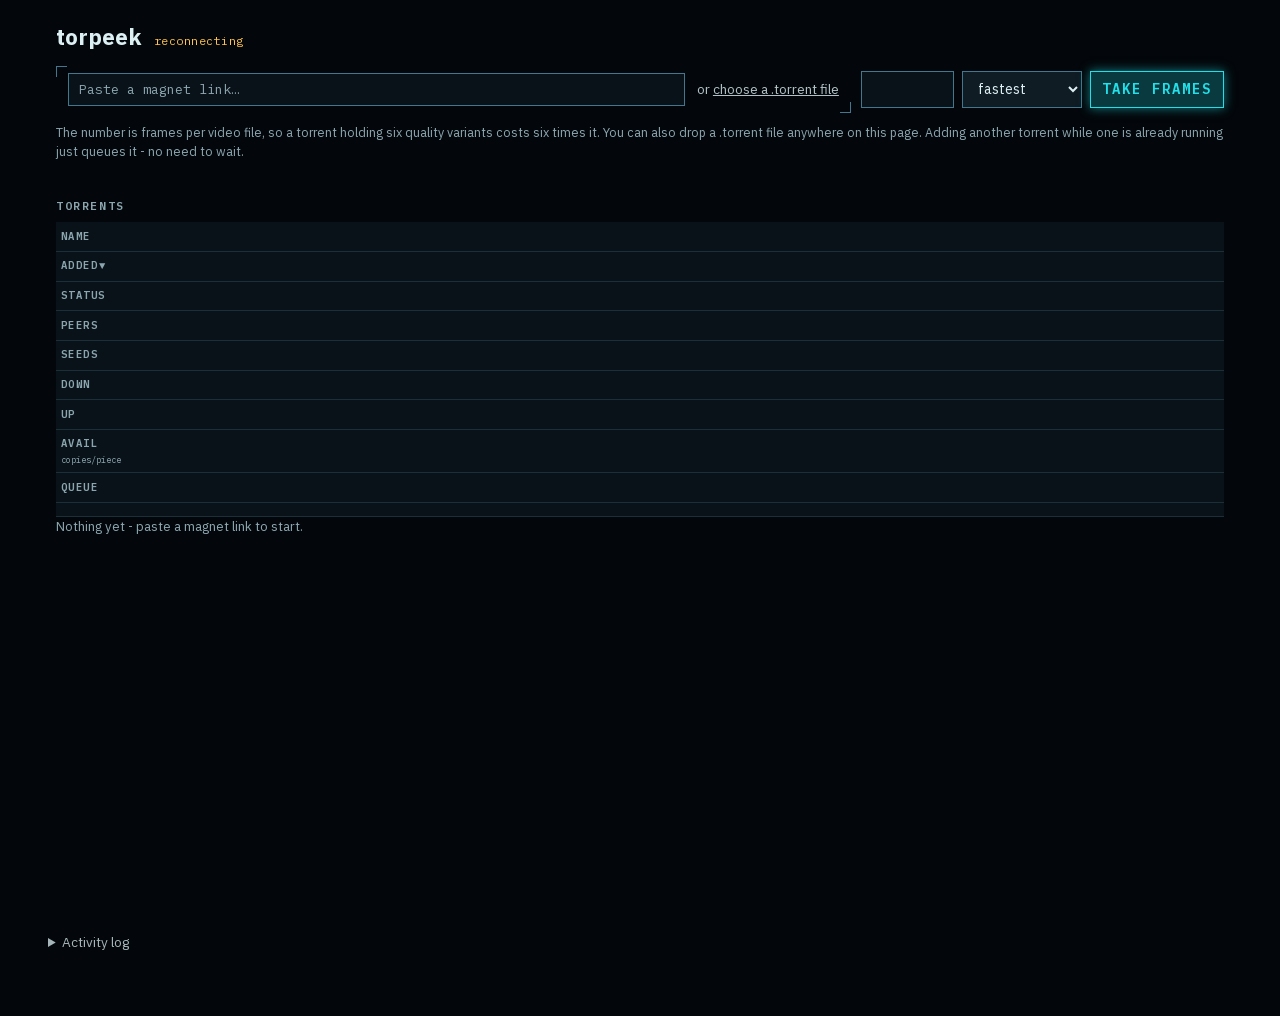
==== commit 6f548511: "refactor(TOR-221): a row's columns come from a value, not from its container TOR-215 made the whole " ====
--- a/internal/web/assets/index.html
+++ b/internal/web/assets/index.html
@@ -80,17 +80,20 @@
          the one genuinely empty state (no torrents at all) already has
          #run-list-empty. app.js builds a row and its detail per entry, so
          #run-list below stays empty here. -->
-    <!-- TOR-215: A CSS GRID, NOT A <table>. The ten columns are ten tracks on
-         #run-table (table.css's .run-grid rule reads the same --col-w-*
-         tokens the drag writes), the header cells are the grid's own first ten
-         items, and #run-list is display: contents so a row still has a list to
-         be appended to while its cells sit in the outer grid's tracks. What
-         the change bought, and the only reason it was made: a row and its
-         detail can now live inside ONE element (.run-row-group), which the
-         <table> parser forbade - an unknown element between <tbody> and <tr>
-         is hoisted out of the table empty, measured in TOR-214's own control.
-         docs/front-end.md carries the ten tracks, the six behaviours and the
-         numbers for each.
+    <!-- TOR-215: A CSS GRID, NOT A <table>. What the change bought, and the
+         only reason it was made: a row and its detail can now live inside ONE
+         element (.run-row-group), which the <table> parser forbade - an
+         unknown element between <tbody> and <tr> is hoisted out of the table
+         empty, measured in TOR-214's own control. docs/front-end.md carries
+         the ten tracks, the six behaviours and the numbers for each.
+         TOR-221: ONE GRID PER ROW, not one grid for the table. #run-table is
+         a plain block now; the ten columns are laid out by the header band
+         (.run-grid-head-row, the div the header cells moved inside) and by
+         each row, both reading the one --run-tracks token (tokens.css), so
+         every element here is a whole thing rather than a fragment that only
+         means something inside one specific parent. #run-list needs no
+         display: contents any more and the band is why the header cells are
+         wrapped: they are grid items of the band, not of #run-table.
          TOR-194: the list's BEHAVIOUR lives in run-table.js as a custom
          element, following the pattern frame-panel.js set out; its structure
          stays here, wrapped and not re-indented, so the comment above stays
@@ -115,14 +118,16 @@
       <h2 class="runs-title">Torrents</h2>
       <div class="run-table-wrap">
         <div id="run-table" class="run-grid">
-          <div class="run-grid-head" scope="col" data-sort="name" tabindex="0" role="button"
-               aria-sort="none"><span class="run-th-label">Name</span></div>
-          <div class="run-grid-head" scope="col" data-sort="when" tabindex="0" role="button"
-               aria-sort="descending"><span class="run-th-label">Added</span></div>
-          <div class="run-grid-head" scope="col" data-sort="status" tabindex="0" role="button"
-               aria-sort="none"><span class="run-th-label">Status</span></div>
-          <div class="run-grid-head run-actions-header" scope="col" aria-hidden="true"></div>
-          <div id="run-list" class="run-grid-rows"></div>
+          <div class="run-grid-head-row">
+            <div class="run-grid-head" scope="col" data-sort="name" tabindex="0" role="button"
+                 aria-sort="none"><span class="run-th-label">Name</span></div>
+            <div class="run-grid-head" scope="col" data-sort="when" tabindex="0" role="button"
+                 aria-sort="descending"><span class="run-th-label">Added</span></div>
+            <div class="run-grid-head" scope="col" data-sort="status" tabindex="0" role="button"
+                 aria-sort="none"><span class="run-th-label">Status</span></div>
+            <div class="run-grid-head run-actions-header" scope="col" aria-hidden="true"></div>
+          </div>
+          <div id="run-list"></div>
         </div>
       </div>
       <p id="run-list-empty" class="run-list-empty">Nothing yet - paste a magnet link to start.</p>
--- a/internal/web/assets/base.css
+++ b/internal/web/assets/base.css
@@ -144,6 +144,49 @@
   text-transform: uppercase;
   letter-spacing: var(--track);
 }
+
+/* THE DISCLOSURE TRIANGLE, once (TOR-212), and it is in the page shell rather
+   than in an area file because it is the one thing all THREE of the page's
+   disclosures draw identically. Until this rule they were three copies of the
+   same five declarations, in two files:
+
+     .run-toggle-icon   table.css      a torrent's line       (level 1)
+     .picker-open       filelist.css   a video file's row     (level 2)
+     .meta-toggle-icon  filelist.css   the Metadata block     (level 3)
+
+   Each copy's own comment said it was deliberately the same object as its
+   neighbour's - "opening a torrent and opening one of its files are the same
+   gesture, so they should not be two different marks" - which is the argument
+   for one rule, written three times next to three rules. So the mark does NOT
+   vary with the nesting level, and what does is how loudly the OPEN state is
+   dressed: an accent ground and a 3px rail at level 1, a 2px rail and no
+   ground at level 2, nothing at all at level 3 (accordion.js's header carries
+   that table, and docs/front-end.md the measurements).
+
+   A FIXED WIDTH is the point of it: the label starts at the same x whichever
+   way the triangle points, so a column of names does not shuffle sideways
+   when one of them opens. And that box is why level 2 adds this class in
+   file-list.js rather than leaving it to its accordion - the box has to be
+   reserved on every row from the first paint, and that level's accordion does
+   not exist until the file has something to say.
+
+   NO :focus-visible HERE. Two of the three toggles have one in their own area
+   file and they differ (offset 1px on a file's row, -2px inside the metadata
+   header, because one sits in a list row and the other is a full-width
+   header), and the third has none - see docs/front-end.md's TOR-212 section,
+   which records that as a measured gap rather than fixing it on spec. */
+.disclosure-mark {
+  flex: 0 0 auto;
+  width: .7em;
+  opacity: .6;
+}
+.disclosure-mark::before { content: "▸"; }
+/* Two forms because the mark is the toggle itself at one level and a span
+   inside it at the other two - .picker-open IS a triangle-sized button, while
+   .run-row-main and .meta-toggle are labels with a triangle in them. The
+   attribute is always on the control, never on the mark's own span. */
+.disclosure-mark[aria-expanded="true"]::before,
+[aria-expanded="true"] > .disclosure-mark::before { content: "▾"; }
 
 /* The whole page: one column that starts with the pinned intake - which
    since TOR-168 also carries the page's title and its live connection
--- a/internal/web/assets/table.css
+++ b/internal/web/assets/table.css
@@ -32,8 +32,9 @@
    of .main. display: contents would also work and is not used - a wrapper
    with no box of its own is one more thing to reason about at every later
    layout change, and a plain block that changes nothing is cheaper to trust.
-   (.run-grid-rows below IS a display: contents wrapper, for the one reason
-   that outweighs this: a box there would break the grid's tracks.) */
+   (There used to be one exception, #run-list's own display: contents; TOR-221
+   removed the outer grid it existed for, so there is no display: contents
+   anywhere in this file now - see .run-grid-head-row's neighbouring note.) */
 run-table { display: block; }
 
 /* TOR-137: the torrent table's new home, between the pinned intake above and
@@ -51,8 +52,8 @@
 
 /* The torrent list: a sortable table (TOR-62) rather than a stack of cards,
    so a library of any size costs one line per torrent instead of three. The
-   wrap is what scrolls - the grid itself just grows - and the header cells
-   stay put (position: sticky) so the sort controls are never scrolled away.
+   wrap is what scrolls - the rows themselves just grow - and the header band
+   stays put (position: sticky) so the sort controls are never scrolled away.
 
    TOR-137 first bounded this to 22rem so it would scroll inside a fixed box.
    That is removed deliberately, and TOR-138 is why: the table now grows rows
@@ -64,12 +65,13 @@
    overflow-x stays. It is the horizontal escape hatch for a narrow viewport,
    and it is also the reason the detail's own content must keep its
    min-content width small - though the mechanism changed twice, and TOR-215's
-   is the one in force: a detail spans the grid's ten tracks with
-   grid-column: 1 / -1, and nine of those ten are BARE LENGTHS (see .run-grid)
-   whose size no item's content can raise. So a wide detail still cannot widen
-   the table or resize any other row's columns - the same guarantee TOR-157's
-   table-layout: fixed gave by excluding a colspanned cell from the column
-   pass, now given by the track list itself.
+   is the one in force, as TOR-221 restated it: a detail is a block beside its
+   row rather than a cell inside it, and nine of the ten tracks a row lays out
+   are BARE LENGTHS (see .run-row and tokens.css's --run-tracks) whose size no
+   item's content can raise. So a wide detail still cannot widen a column or
+   resize any other row's - the same guarantee TOR-157's table-layout: fixed
+   gave by excluding a colspanned cell from the column pass, now given by the
+   track list itself.
 
    THE TENTH TRACK IS NOT COVERED BY THAT, and the difference was measured
    rather than reasoned about (TOR-215, four arms at a 700px pane): the
@@ -102,92 +104,145 @@
    known, measured strength. */
 .run-list-empty { font-size: .82rem; color: var(--ink-2); margin: 0; }
 
-/* THE TEN TRACKS (TOR-215), and every one of them is load-bearing.
-
-   A BARE LENGTH, never auto/min-content/max-content, on all nine sortable
-   columns. This is the exact counterpart of the table-layout: fixed it
-   replaces, and it is the one line of the conversion that must not be
-   loosened later: a track sized from a --col-w-* token holds every cell in
-   its column to that width no matter what the cell contains, which is what
-   lets a drag make a column NARROWER THAN ITS OWN CONTENT (a magnet's whole
-   name, unbreakable). TOR-214 measured all four ways of asking, same string,
-   same 44px: automatic table layout rendered 822.43px, a
-   minmax(min-content, 44px) track rendered 822.43px, fixed table layout
-   53.59px, and a bare 44px track 44px. So a grid track is NOT automatically
-   able to do this - it can because this list never asks the content.
-   .run-name's own overflow: hidden; text-overflow: ellipsis (below) is what
-   then turns the over-long name into "…" rather than a shoved layout.
+/* NOT A GRID SINCE TOR-221 - a plain block whose only job is the horizontal
+   escape hatch. The ten columns are a GRID PER ROW now (.run-grid-head-row
+   and .run-row below), each reading the one --run-tracks token, so this box
+   lays nothing out in columns and nothing here decides where a cell lands.
+
+   WHY THAT CHANGED, since TOR-215 had just made it one grid: alignment does
+   not need a shared grid, only a shared TRACK LIST. As one grid, a row had to
+   be a DIRECT grid item carrying grid-template-columns: subgrid, so a row's
+   internal layout depended on its container's identity - nothing could go
+   between the two, and that was the first of the three reasons front-end.md
+   gave for the accordion not being a custom element. The dependency is on a
+   value now (tokens.css's --run-tracks carries the measurement, the control
+   arm included).
+
+   WHAT THE SHARED GRID WOULD HAVE BOUGHT is content-based sizing ACROSS rows
+   (auto, min-content, max-content), and this table deliberately has none: see
+   .run-row below for why every sortable track must stay a bare length. With
+   nothing sized from content across rows, the shared grid bought nothing that
+   the shared value does not.
+
+   width: max-content WITH min-width: 100% stays exactly as TOR-215 wrote it,
+   and it is the reason this box is still here at all. At rest max-content is
+   the widest row's own max-content - the summed tracks, plus whatever the one
+   flexible track's content wants - and if that is narrower than the pane,
+   min-width: 100% wins and the box fills it, every row stretching to it and
+   resolving the same 1fr from the same width. The moment a drag makes the sum
+   wider than the pane, max-content wins, this box outgrows the wrap, and
+   .run-table-wrap's own overflow-x scrolls rather than the page. That is the
+   grid's answer to "the used width is the GREATER of width: 100% and the
+   summed columns", which is what the <table> relied on.
+
+   Measured on the running page at a 1440px window, 22 rows: 1168px, the pane
+   exactly, every row 1168 wide and every row's tenth track 245.6094px. After
+   a real pointer drag took the name column to its 640px ceiling: 1303.19px,
+   the wrap scrolling at 1303 against a 1168 client width while
+   documentElement.scrollWidth stayed equal to its clientWidth (1425) - so the
+   wrap scrolls and the page does not, and the tenth track had collapsed to
+   its 3.8rem floor (60.7969px) in all 22 rows at once. */
+.run-grid {
+  width: max-content;
+  min-width: 100%;
+  font-size: .82rem;
+}
+
+/* THE HEADER BAND, and since TOR-221 it is an element rather than the outer
+   grid's own first ten items. It is one of the two grids on this page that
+   read --run-tracks; the other is .run-row. Same value, so the same ten
+   tracks, which is what a cell's left edge is measured against.
+
+   The sticky is HERE rather than on each cell now (it was on .run-grid-head,
+   ten items pinned at the same top: 0 reading as one band). Same behaviour
+   from one element instead of ten, and it had to move: a sticky grid item is
+   constrained by its grid container, so ten cells inside this band would be
+   pinned to a band that is exactly their own height and could not travel at
+   all. As the band itself it travels inside .run-grid, which is where the
+   cells travelled before. Proved with a control rather than by eye, the same
+   one TOR-214 ran and re-run on the real page after the move: in the wrap
+   given a height and scrolled 250px, the band sat at offset 0 from the wrap's
+   top while the first row moved to -206.4, and the same band set to
+   position: static moved to -250. So the sticky is doing real work from here.
+
+   Sticky within the wrap, which since TOR-137's cap was removed has no height
+   to scroll inside - so today the band travels with the page and tucks under
+   the pinned intake rather than coming to rest below it. Measured rather than
+   guessed, twice: the intake was 130px tall when TOR-139 measured it and
+   173px at a 1440px window after TOR-168 moved the title and status indicator
+   into it. Neither number changes top: 0, which never depended on the exact
+   height - it accepts that the header comes to rest hidden behind the intake
+   rather than computing an offset in rem, which would be wrong again the
+   moment the hint line wraps. */
+.run-grid-head-row {
+  display: grid;
+  grid-template-columns: var(--run-tracks);
+  position: sticky;
+  top: 0;
+  z-index: 2;
+}
+
+/* #run-list, the element rows are appended to (run-table.js's this.list), has
+   no rule at all any more and that is TOR-221's doing. It carried
+   `display: contents` - the one place in this project where that was right -
+   because a list with a box of its own would have been a single grid item and
+   every row inside it laid out against that box instead of against the ten
+   tracks. With a grid per row there is no outer grid to be an item of: the
+   list is an ordinary block, a row inside it is an ordinary block, and both
+   are simply as wide as .run-grid. One layout hack removed rather than moved.
+
+   THE ROW WRAPPER (.run-row-group) has no rule either, for the same reason.
+   It is one element around a torrent's row AND the detail it opens onto -
+   what a <table> made impossible and what TOR-212 needed - and as a plain
+   block it draws nothing and needs nothing: the row's hover ground, its
+   accent rail and its bottom rule all belong to the row line (.run-row
+   below), exactly as they did when the pair were two <tr>s. Under TOR-215 it
+   needed three declarations (display: grid, grid-column: 1 / -1 and
+   grid-template-columns: subgrid) purely to pass the outer grid's tracks
+   through to its children. Nothing passes through a block. */
+
+/* The torrent's own line: the ten cells, and nothing else - and since TOR-221
+   its OWN grid, over the one shared track list. It is an element separate
+   from the wrapper because the row's click listener lives on it
+   (run-table.js's bindRow) and the detail must stay OUTSIDE that listener - a
+   click on a picker checkbox or a thumbnail inside the detail must not
+   collapse the thing being used. Two <tr>s gave that separation for free;
+   inside a wrapper it has to be an element.
+
+   A BARE LENGTH PER SORTABLE TRACK, never auto/min-content/max-content, is
+   the load-bearing half of --run-tracks and the one line of all of this that
+   must not be loosened later. It is the exact counterpart of the
+   table-layout: fixed it replaced: a track sized from a --col-w-* token holds
+   every cell in its column to that width no matter what the cell contains,
+   which is what lets a drag make a column NARROWER THAN ITS OWN CONTENT (a
+   magnet's whole name, unbreakable). TOR-214 measured all four ways of
+   asking, same string, same 44px: automatic table layout rendered 822.43px,
+   minmax(min-content, 44px) rendered 822.43px, fixed table layout 53.59px,
+   and a bare 44px track 44px. So a grid track is NOT automatically able to do
+   this - it can because that list never asks the content. .run-name's own
+   overflow: hidden; text-overflow: ellipsis (below) is what then turns the
+   over-long name into "…" rather than a shoved layout.
 
    THE TENTH TRACK IS THE ONLY FLEXIBLE ONE, and one is the right number. The
-   actions column carries no data-sort, so nothing ever drags its border and
+   actions column carries no data-sort, so nothing ever drags its border, and
    it is the one track that can absorb the slack between the summed columns
    (922.4px at the default tokens) and the pane. Wrapping every token as
    minmax(var(--col-w-KEY), 1fr) so the slack SPREAD - which is what the
-   <table>'s own width: 100% used to do - was tried and is wrong: under
+   <table>'s width: 100% used to do - was tried and is wrong: under
    width: max-content every 1fr track resolved to 851.74px, all ten identical,
    and dragging a token then changed nothing at all. Park it in one track.
 
-   width: max-content WITH min-width: 100% is how the grid keeps
-   .run-table-wrap's own overflow-x as the horizontal escape hatch rather
-   than the page's. At rest max-content is the summed tracks; if that is
-   narrower than the pane, min-width wins and the grid fills it (the slack
-   going to the tenth track - measured 245.6px at a 1440px window). The
-   moment a drag makes the sum wider than the pane, max-content wins, the
-   grid outgrows the wrap, and the wrap scrolls. That is this rule's answer to
-   "the used width is the GREATER of width: 100% and the summed columns",
-   which is what the <table> relied on. */
-.run-grid {
-  display: grid;
-  grid-template-columns:
-    var(--col-w-name)
-    var(--col-w-when)
-    var(--col-w-status)
-    var(--col-w-peers)
-    var(--col-w-seeds)
-    var(--col-w-download_bps)
-    var(--col-w-upload_bps)
-    var(--col-w-availability)
-    var(--col-w-priority)
-    minmax(3.8rem, 1fr);
-  width: max-content;
-  min-width: 100%;
-  font-size: .82rem;
-}
-
-/* #run-list, the element rows are appended to (run-table.js's this.list), and
-   the ONE place in this project where display: contents is right - see
-   run-table's own rule above for why it is otherwise avoided. A list with a
-   box of its own would be a single grid item, and every row inside it would
-   be laid out against that box rather than against the ten tracks; with no
-   box, a row is a direct grid item of .run-grid and its cells land in the
-   columns the header cells are in. Nothing is drawn here, so there is no box
-   to lose. */
-.run-grid-rows { display: contents; }
-
-/* THE WRAPPER, AND THE WHOLE REASON TOR-215 EXISTS. One element around a
-   torrent's row AND the detail it opens onto - which is what a <table> made
-   impossible, and what TOR-212 needs. It draws nothing today on purpose: the
-   row's hover ground, its accent rail and its bottom rule belong to the row
-   line (.run-row below) exactly as they did when the pair were two <tr>s, so
-   the conversion changes no pixel here.
-
-   subgrid, NOT display: contents, and the difference is the point: a
-   display: contents wrapper has no box, and a box is the one thing this
-   wrapper is FOR. With subgrid it is a real, paintable, measurable element
-   spanning all ten columns whose children still sit in the outer grid's own
-   tracks. */
-.run-row-group {
-  display: grid;
-  grid-column: 1 / -1;
-  grid-template-columns: subgrid;
-}
-
-/* The torrent's own line: the ten cells, and nothing else. It is a second
-   subgrid rather than the wrapper itself because the row's click listener
-   lives on it (run-table.js's bindRow) and the detail must stay OUTSIDE that
-   listener - a click on a picker checkbox or a thumbnail inside the detail
-   must not collapse the thing being used. Two <tr>s gave that separation for
-   free; inside a wrapper it has to be an element.
+   EACH ROW NOW RESOLVES THAT 1fr FOR ITSELF, which is the one thing per-row
+   grids could plausibly have got wrong, so it was measured rather than
+   assumed - and measured as a SET across the rows rather than on one row. On
+   the running page, 22 rows: the distinct tenth-track width was one value at
+   rest (245.6094px), one value with the name column dragged to 44px
+   (521.6094px), one value with it dragged to 640px (60.7969px, the 3.8rem
+   floor) and one value with three details open (245.6094px). In the spike,
+   24 rows at fourteen container widths - whole and fractional, above and
+   below the summed tracks - it was one value every time. It has to be: every
+   row is a block as wide as .run-grid, so every row subtracts the same nine
+   lengths from the same width.
 
    align-items: center is the grid's vertical-align: middle. A table cell's
    content is centred in the row box by default; a grid item is stretched, so
@@ -195,22 +250,27 @@
    comes from the status cell's badge, meta line and progress bar. */
 .run-row {
   display: grid;
-  grid-column: 1 / -1;
-  grid-template-columns: subgrid;
+  grid-template-columns: var(--run-tracks);
   align-items: center;
 }
 
-/* The detail spans every column, and no count is written down anywhere: -1
-   is the last line of whatever the grid has. This is the colspan="10" the
-   table wrote by hand from this.columns - a number that had to be recounted
-   every time a column was added (TOR-139 added six) and would have gone wrong
-   silently if it ever disagreed. It is not a number any more.
-
-   Deliberately no `display` here, and detail.css's own note says the same
-   from the other side: `hidden` is the whole of collapse, so the UA's
-   [hidden] { display: none } must never meet a class selector at equal
-   specificity. grid-column is not display. */
-.run-detail-row { grid-column: 1 / -1; }
+/* The detail spans every column and no count is written down anywhere - which
+   is now true for a simpler reason than it was. Under TOR-215 it was a grid
+   item spanning `1 / -1`, -1 being the last line of whatever the grid had;
+   since TOR-221 the row's grid ends at the row, so the detail is an ordinary
+   block inside the wrapper and is as wide as .run-grid because that is what
+   blocks do. Either way it is not the colspan="10" the table wrote by hand
+   from this.columns - a number that had to be recounted every time a column
+   was added (TOR-139 added six) and would have gone wrong silently if it ever
+   disagreed. Measured: 1168px against a row of 1168px and a track sum of
+   1167.9994px, on three of the running page's 22 rows at once - the first,
+   the eleventh and the last - with all three details' left edges at the same
+   128.5 their rows sat at.
+
+   So .run-detail-row has no rule of its own here, and detail.css's own note
+   says why that is the right way round: `hidden` is the whole of collapse, so
+   the UA's [hidden] { display: none } must never meet a class selector at
+   equal specificity. No rule cannot lose that race. */
 
 /* MEASURED, NOT READ (TOR-214). A table cell's width in the border-collapse
    model already includes its padding, so --col-w-name: 20rem meant 320px
@@ -226,25 +286,12 @@
 .run-grid-head, .run-cell { padding: .4rem .3rem; text-align: left; }
 
 .run-grid-head {
-  position: sticky;
-  /* EACH HEADER CELL IS ITS OWN STICKY ITEM. There is no <thead> box to stick
-     any more and none is needed - ten items pinned at the same top: 0 read as
-     one header band, which TOR-214 proved with a control rather than by
-     eye: in a wrap given a height, scrolling it 250px left the name header at
-     offset 0 from the wrap's top while the first row moved to -223.7, and the
-     same header set to position: static moved to -250.
-
-     Sticky within the wrap, which since TOR-137's cap was removed has no
-     height to scroll inside - so today the header travels with the page and
-     tucks under the pinned intake rather than coming to rest below it.
-     Measured rather than guessed, twice now: the intake was 130px tall when
-     TOR-139 first measured it; TOR-168 moved the page's title and its live
-     status indicator into the intake, ahead of the input row, and the
-     re-measured height at a 1440px window is 173px. Neither number changes
-     top: 0 here, which never depended on the exact height - it just accepts
-     that the header comes to rest hidden behind the intake rather than
-     computing an offset in rem, which would be wrong again the moment the
-     hint line wraps (or, now, the moment the title/status row wraps).
+  /* RELATIVE, NOT STICKY, SINCE TOR-221. The sticky moved up to the band
+     (.run-grid-head-row, which carries the control that proves it still
+     sticks and why it had to move); what is left for a cell to do is be its
+     own containing block, which is all .col-resizer below ever wanted from
+     the position - the handle is absolutely positioned against its own header
+     rather than against the band.
 
      Left as it is on purpose, and TOR-139's own decision, now that it has
      six more columns to make room for, is to leave it exactly here rather
@@ -257,12 +304,11 @@
      removing the left panel: measured at a 1440px window, the nine columns
      fit inside the pane (1168px) with no overflow at all - at the default
      tokens they sum to 922.4px, and the slack goes to the tenth track (see
-     .run-grid). See TOR-168's own ticket for the before/after numbers, and
+     .run-row). See TOR-168's own ticket for the before/after numbers, and
      TOR-164 (not TOR-166, which TOR-168's own text names by mistake -
      TOR-166 is the unrelated top-up pricing ticket) for whatever of the
      overflow this leaves at a narrower window. */
-  top: 0;
-  z-index: 2;
+  position: relative;
   background: var(--s1);
   font-family: var(--mono);
   font-size: .66rem;
@@ -294,7 +340,7 @@
   justify-content: center;
 }
 /* TOR-215: the actions column's 3.8rem is the tenth track's own minimum now
-   (see .run-grid) rather than a width stated here. It is the one column that
+   (see .run-row, and --run-tracks for the value) rather than a width here. It is the one column that
    carries no data-sort, so nothing drags its border - which is exactly why it
    is the track the pane's slack is parked in, and why it must NOT be given a
    width of its own: that would take the slack somewhere and leave the grid
@@ -313,9 +359,11 @@
 
 /* TOR-157: the drag handle sitting inside every sortable header
    (run-table.js appends one .col-resizer span per header with a data-sort,
-   after buildLiveColumnHeaders has built all nine). position: sticky on
-   .run-grid-head above already gives each header its own containing block, so
-   this needs nothing extra to anchor to its header rather than to the grid.
+   after buildLiveColumnHeaders has built all nine). position: relative on
+   .run-grid-head above is what gives each header its own containing block -
+   it was position: sticky until TOR-221 moved the sticky up to the band, and
+   that rule says why the position stayed behind - so this needs nothing extra
+   to anchor to its header rather than to the band.
    Transparent at rest, --accent-dim on hover/focus/drag - deliberately
    narrow, since a column border sits inside a clickable sort control and must
    not read as large a target as that. */
@@ -358,7 +406,7 @@
    table-layout: fixed removed the need for the trick and TOR-215's grid keeps
    it removed for the same reason stated the other way round: the name
    column's width is its TRACK's, a bare length read from --col-w-name (see
-   .run-grid), and a grid item never widens a track sized by a length. So
+   .run-row), and a grid item never widens a track sized by a length. So
    .run-name's own overflow: hidden; text-overflow: ellipsis (below) is what
    still turns an over-long name into "…" rather than nothing at all.
    min-width: 0 stays - without it a flex child's default min-width: auto
@@ -381,19 +429,18 @@
   cursor: pointer;
 }
 
-/* The disclosure triangle, deliberately the same object as .picker-open one
-   level down (TOR-182 moved that mark onto the file's own row in the list,
-   from the .file-toggle-icon that used to sit on each file card's title
-   line): opening a torrent and opening one of its files are the same gesture,
-   so they should not be two different marks. A fixed width, so the name
-   starts at the same x whichever way the triangle points. */
-.run-toggle-icon {
-  flex: 0 0 auto;
-  width: .7em;
-  opacity: .6;
-}
-.run-toggle-icon::before { content: "▸"; }
-.run-row-main[aria-expanded="true"] .run-toggle-icon::before { content: "▾"; }
+/* The disclosure triangle is NOT DRAWN HERE ANY MORE (TOR-212). It was
+   deliberately the same object as .picker-open one level down (TOR-182 moved
+   that mark onto the file's own row in the list, from the .file-toggle-icon
+   that used to sit on each file card's title line) - opening a torrent and
+   opening one of its files are the same gesture, so they should not be two
+   different marks - and saying that in a comment beside a third copy of the
+   same five declarations was the argument for one rule rather than three.
+   .run-toggle-icon still names this level's mark in the markup and in the
+   prose; base.css's .disclosure-mark is what draws it, at all three levels,
+   and accordion.js is what puts the class on. Nothing about the appearance
+   changed: the width, the opacity and both triangles are that rule's,
+   verbatim. */
 
 .run-name {
   flex: 1 1 auto;
@@ -456,7 +503,7 @@
    shared one would now silently leave every figure flush left.
 
    No `width` here, and none since TOR-157: a column's width is its track's
-   (see --col-w-peers etc. and .run-grid's own comment), so a cell's own width
+   (see --col-w-peers etc. and .run-row's own comment), so a cell's own width
    is never consulted for layout - the figure just sits wherever its column
    ends up. */
 .run-cell-metric {
@@ -527,7 +574,7 @@
    Left-aligned like every other header (unlike their own data cells) -
    .run-grid-head's own rule already sizes and cases the label, so nothing
    here needs to repeat it, and nothing here sets a width: a header's width is
-   its track's (see .run-grid), which is read straight from the same
+   its track's (see .run-row), which is read straight from the same
    --col-w-KEY token the drag writes. That is what keeps four differently-
    resizable columns from resizing together, which is what would have happened
    had the width lived on the shared .run-cell-metric-header class the six
@@ -555,7 +602,7 @@
    belong here rather than in the Queue cell because this is the column the
    row's VERBS live in - the figure columns stay figures. No `width` here
    since TOR-157, and since TOR-215 the 3.8rem lives in the tenth track
-   itself - minmax(3.8rem, 1fr) in .run-grid, where 3.8rem is the floor and
+   itself - minmax(3.8rem, 1fr) in --run-tracks, where 3.8rem is the floor and
    the 1fr is what makes this the column that absorbs the pane's slack. So
    the track is usually far wider than 3.8rem (245.6px at a 1440px window)
    and text-align: right is what keeps the buttons where they have always
--- a/internal/web/assets/detail.css
+++ b/internal/web/assets/detail.css
@@ -86,8 +86,8 @@
      lets those two diverge, the moment a drag or a narrow window makes the
      columns sum to more than the pane shows. `left: 0` pins this element's
      left edge to the pane's own left edge as .run-table-wrap scrolls
-     sideways under it - the same primitive .run-grid-head already uses on top
-     (vertical axis) and .run-detail-header-actions already uses on right,
+     sideways under it - the same primitive .run-grid-head-row already uses on
+     top (vertical axis) and .run-detail-header-actions already uses on right,
      both resolving against this same scrolling ancestor.
      VERIFIED LIVE, NOT ASSUMED: sticky inside table structures is exactly
      the kind of thing the spec says one way and a browser does another (the
@@ -165,7 +165,7 @@
    sits. Save sits to its left, and position: sticky (below) is what keeps
    the whole group from pinning itself to the ROW's right edge when that
    is wider than what .run-table-wrap's overflow-x: auto (TOR-157) is
-   currently showing - the same primitive .run-grid-head already uses,
+   currently showing - the same primitive .run-grid-head-row already uses,
    on the vertical axis, to stay in view rather than travel with content
    the viewport has scrolled past. */
 .run-detail-header-actions {
--- a/internal/web/assets/filelist.css
+++ b/internal/web/assets/filelist.css
@@ -151,22 +151,30 @@
    that app.js would have to keep in step.
 
    data-detail is written by fileBlock and by nothing else - it is set at the
-   one moment a detail actually exists behind the triangle. */
+   one moment a detail actually exists behind the triangle.
+
+   THE TRIANGLE ITSELF IS base.css's .disclosure-mark SINCE TOR-212 - the
+   fixed .7em box, the .6 opacity and both ::before glyphs, one rule for all
+   three of the page's disclosures instead of the three identical copies this
+   was one of. What stays here is what is this LEVEL's: stripping a shared
+   `select, button` chip back to a bare mark, the visibility gate below, and
+   the focus ring, whose offset differs from the metadata header's because one
+   sits in a list row and the other is a full-width header.
+
+   The class is added in file-list.js at row creation rather than by this
+   level's accordion, and that is not a shortcut: the box has to be reserved
+   on EVERY row - a non-video row's <span> included - from the first paint,
+   and the accordion does not exist until the file has something to say. */
 .picker-open {
-  flex: 0 0 auto;
-  width: .7em;
   padding: 0;
   border: none;
   background: none;
   font: inherit;
   color: inherit;
-  opacity: .6;
   visibility: hidden;
   cursor: pointer;
 }
 .picker-item[data-detail="true"] .picker-open { visibility: visible; }
-.picker-open::before { content: "▸"; }
-.picker-open[aria-expanded="true"]::before { content: "▾"; }
 .picker-open:focus-visible { outline: 2px solid var(--accent); outline-offset: 1px; }
 
 /* WHAT ONE TICK WILL SPEND, on that file's own row (TOR-181).
@@ -439,13 +447,10 @@
 .meta-toggle:hover { background: var(--hover); }
 .meta-toggle:focus-visible { outline: 2px solid var(--accent); outline-offset: -2px; }
 
-.meta-toggle-icon {
-  flex: 0 0 auto;
-  width: .7em;
-  opacity: .6;
-}
-.meta-toggle-icon::before { content: "▸"; }
-.meta-toggle[aria-expanded="true"] .meta-toggle-icon::before { content: "▾"; }
+/* .meta-toggle-icon carries no rule of its own since TOR-212: the innermost
+   of the page's three disclosures draws the same triangle as the two outside
+   it, and base.css's .disclosure-mark is now the one place that is written.
+   The class stays on the span as this level's own name. */
 
 .meta-body { padding: .3rem .35rem 0; }
 
